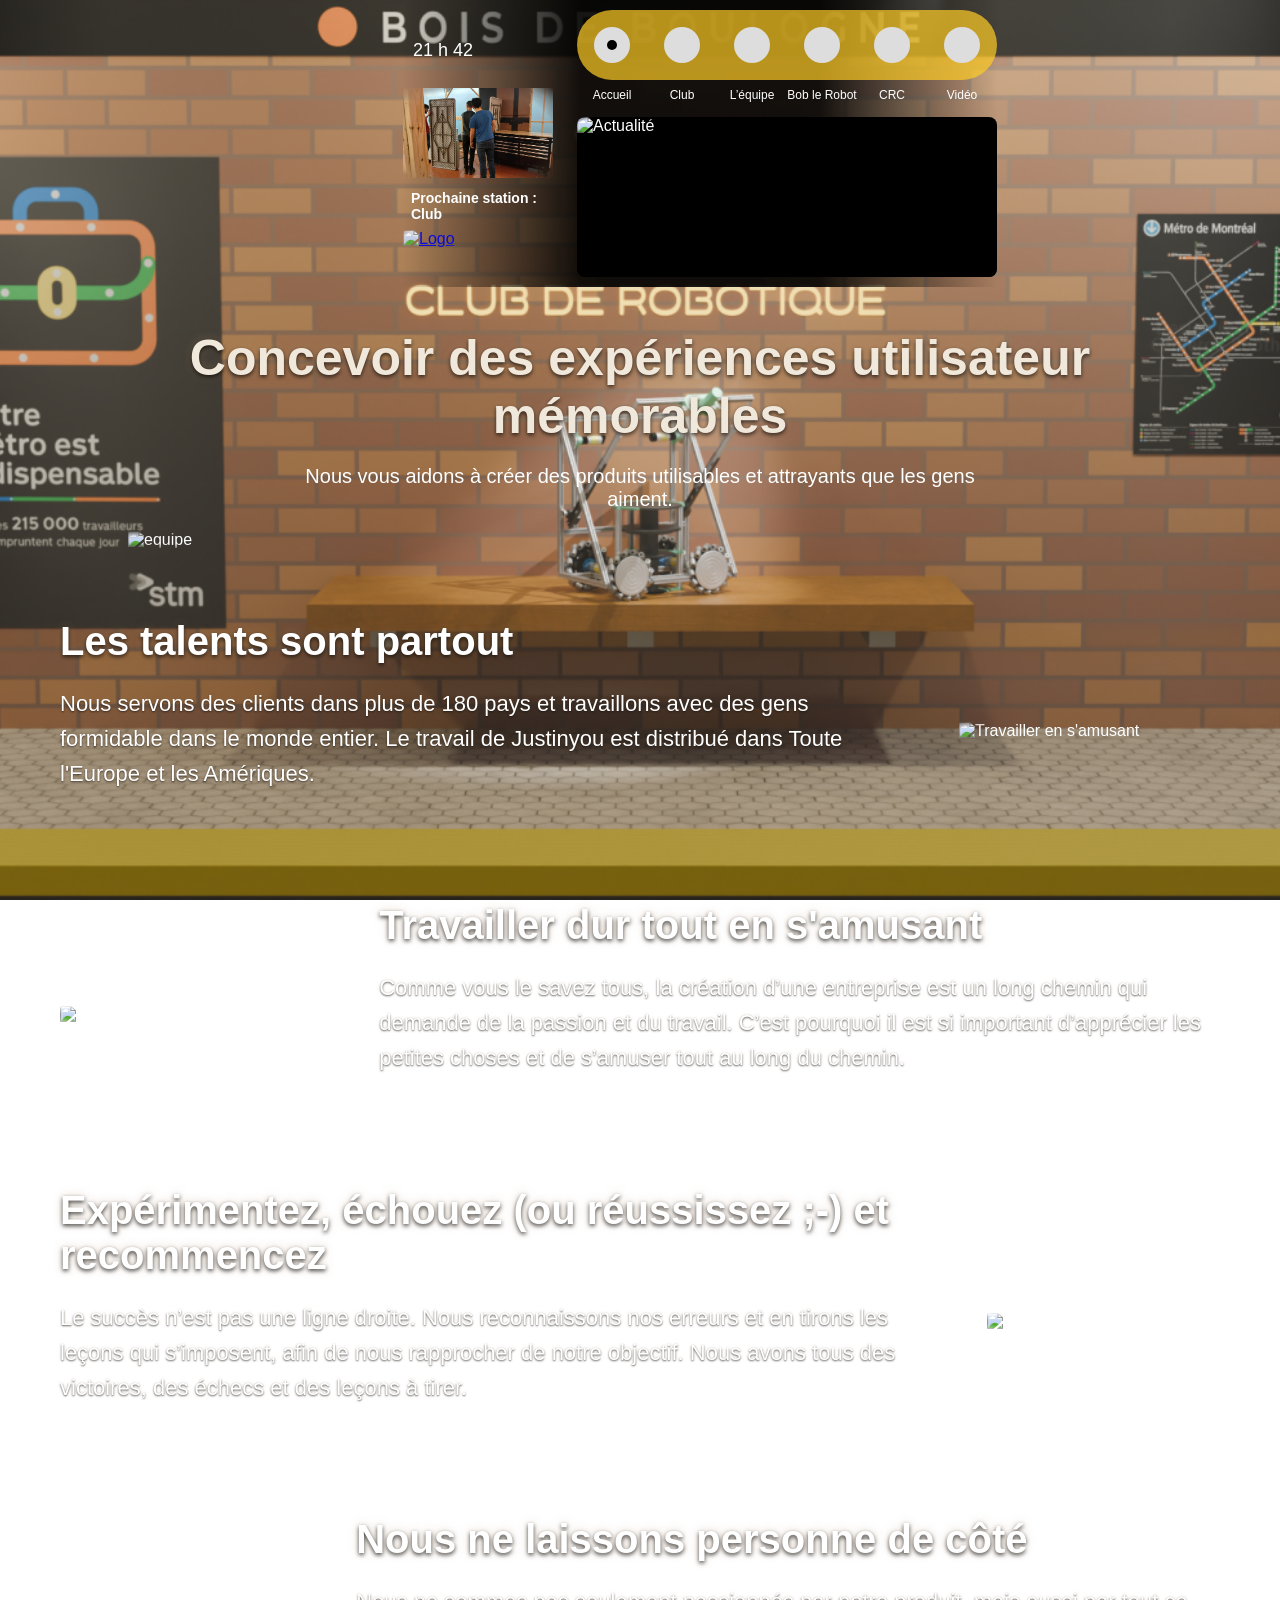
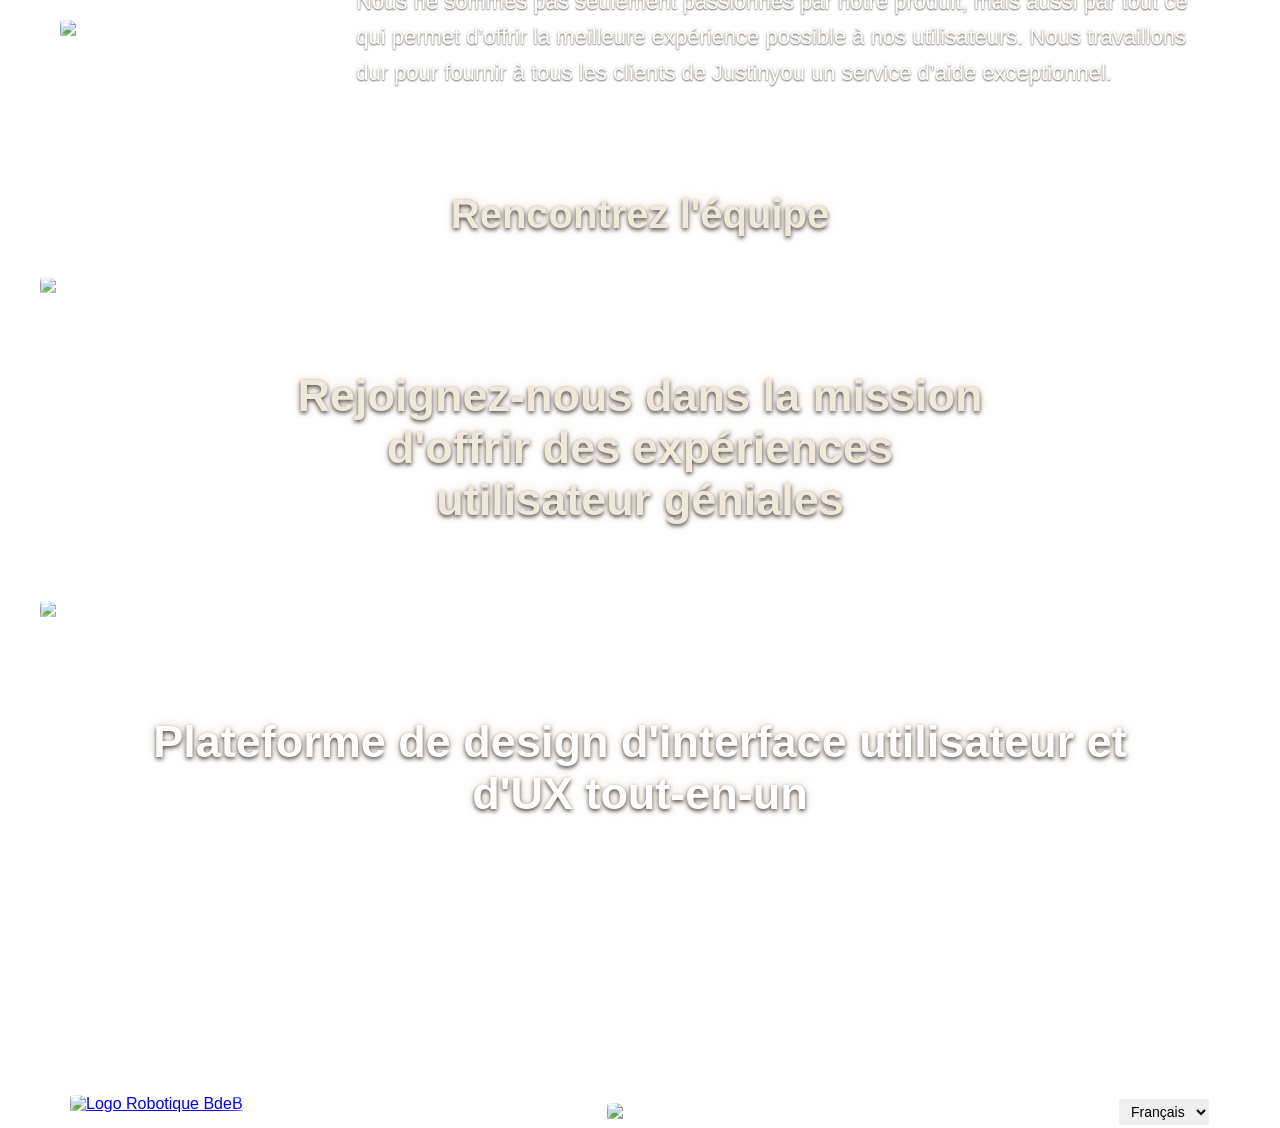
==== accueil.html @ c2335834 "j'ai arrange le menu au meilleje mets  de mes connaissances jai mis un effet ambre sur les écritures" ====
<!DOCTYPE html>
<html lang="fr">
<head>
    <meta charset="UTF-8">
    <title>Accueil</title>
    <link rel="stylesheet" href="style.css">
    <link rel="icon" type="image/png" href="images/cachedImage log1.webp">
</head>

<body>

<header class="sticky-header">
    <div class="top-row">

        <!-- PANNEAU GAUCHE -->
        <div class="side-panel">
            <div id="clock" class="clock">00 h 00</div>

            <div class="station-card">
                <img id="stationImage" src="" alt="Station">
                <div class="station-name" id="stationName"></div>

                <!-- LOGO EN BAS -->
                <div class="station-logo">
                    <a href="accueil.html">
                        <img src="images/cachedImage log1.webp" alt="Logo">
                    </a>
                </div>
            </div>
        </div>

        <!-- MENU -->
        <div class="menu-wrapper">

            <div class="cylinder">
                <a href="accueil.html" class="dot active"></a>
                <a href="club.html" class="dot"></a>
                <a href="equipe.html" class="dot"></a>
                <a href="robot.html" class="dot"></a>
                <a href="crc.html" class="dot"></a>
                <a href="video.html" class="dot"></a>
            </div>

            <div class="labels">
                <a href="accueil.html">Accueil</a>
                <a href="club.html">Club</a>
                <a href="equipe.html">L’équipe</a>
                <a href="robot.html">Bob le Robot</a>
                <a href="crc.html">CRC</a>
                <a href="video.html">Vidéo</a>
            </div>

            <!-- NEWS -->
            <div class="news-screen">
                <img id="newsImage" alt="Actualité">
                <div class="news-overlay">
                    <div class="news-title" id="newsTitle"></div>
                    <div class="news-date" id="newsDate"></div>
                </div>
            </div>

        </div>
    </div>
</header>

<main>
    <section>
            <div class="sections blanches valeurs-container"></div>
            <h2 style="font-size: 50px;"> Concevoir des expériences utilisateur <br>
                mémorables</h2>
            <p style="font-size: 20px; text-align: center;"> Nous vous aidons à créer des produits utilisables et
                attrayants que les gens <br>
                aiment.</p>
            <img src="Images/Scène collaborative 11.png" alt="equipe" class="image-propos">
        </section>


        <section class="valeurs-section">
            <!-- Bloc 1 -->
            <div class="valeur-bloc inverse">
                <img src="Images/Scène collaborative .png" alt="Travailler en s'amusant">
                <div class="valeur-texte">
                    <h3>Les talents sont partout</h3>
                    <p>Nous servons des clients dans plus de 180 pays et travaillons avec des
                        gens formidable dans le monde entier. Le travail de Justinyou est distribué dans Toute
                        l'Europe et les Amériques.

                    </p>
                </div>
            </div>

                <!-- Bloc 2 -->
                <div class="valeur-bloc">
                  <img src="Images/travail amusant a propos.png" alt="Travailler en s'amusant">
                  <div class="valeur-texte">
                    <h3>Travailler dur tout en s'amusant</h3>
                    <p>Comme vous le savez tous, la création d’une entreprise est un long chemin qui demande de la passion et du travail. C’est pourquoi il est si important d’apprécier les petites choses et de s’amuser tout au long du chemin.</p>
                  </div>
                </div>
              
                <!-- Bloc 3 -->
                <div class="valeur-bloc inverse">
                  <img src="Images/Experimenter.png" alt="Expérimentez">
                  <div class="valeur-texte">
                    <h3>Expérimentez, échouez (ou réussissez ;-) et recommencez</h3>
                    <p>Le succès n’est pas une ligne droite. Nous reconnaissons nos erreurs et en tirons les leçons qui s’imposent, afin de nous rapprocher de notre objectif. Nous avons tous des victoires, des échecs et des leçons à tirer.</p>
                  </div>
                </div>
              
                <!-- Bloc 4 -->
                <div class="valeur-bloc">
                  <img src="Images/Nous ne laissons  a propo.png" alt="Soutien technique">
                  <div class="valeur-texte">
                    <h3>Nous ne laissons personne de côté</h3>
                    <p>Nous ne sommes pas seulement passionnés par notre produit, mais aussi par tout ce qui permet d’offrir la meilleure expérience possible à nos utilisateurs. Nous travaillons dur pour fournir à tous les clients de Justinyou un service d’aide exceptionnel.</p>
                  </div>
                </div>
              </section>              





        <section>
            <div class="sections blanches">
                <h3 style="font-size: 40px; text-align:center;"> Rencontrez l'équipe</h3>
                <img src="Images/Rencontrez l'équipe.png" alt="active d'équipe"
                    style="width: 100%; max-width: 1200px; display:block; margin:auto;">
            </div>
            <h5 style="font-size: 45px; text-align: center;"> Rejoignez-nous dans la mission <br>
                d'offrir des expériences <br>
                utilisateur géniales</h5>

            <div class="logos-container">
                <img src="Images/partenaires.png" alt="partenaires">
            </div>
        </section>
        <section>
            <div class="sections bleu">
                <h3 style="color: white; font-size: 45px; text-align: center;"><br>Plateforme de design d'interface utilisateur et <br> 
                    d'UX tout-en-un</h3>
                <p style="color: white; font-size: 25px; text-align: center;">
                    Concevoir vos wireframes, prototypes & simulations.
                </p>
                <br>
                <div style="text-align: center;">
                    
                <p> sdr</p>
                    <br> <br> <br> <br> <br> <br>
                </div>

        </section>

</main>

<footer>
<!-- FOOTER -->
    <footer>

        <!-- Bas du footer -->
        <div class="footer-container">
            <!-- Gauche -->
            <div class="footer-left">
                <a href="Accueil.html"><img src="images/cachedImage log1.webp" alt="Logo Robotique BdeB" class="footer-logo"></a>
                <p class="footer-copy">© 2025 Robotique BdeB</p>
            </div>

            <!-- Centre du footer -->
            <div class="footer-social">
                <img src="Images/bas de page.png" alt="Icônes sociales">
            </div>


            <!-- Droite -->
            <div class="footer-right">
                <div class="footer-links">
                    <a href="#">Vie privée</a>
                    <span> | </span>
                    <a href="#">Conditions</a>
                </div>
                <div class="footer-lang">
                    <select>
                        <option selected>Français</option>
                        <option>English</option>
                    </select>
                </div>
                
            </div>
        </div>
</footer>

<script>
window.addEventListener("scroll", function () {
    const header = document.querySelector(".sticky-header");
    if (window.scrollY > 10) {
        header.classList.add("scrolled");
    } else {
        header.classList.remove("scrolled");
    }
});
</script>

<script src="script.js"></script>
</body>
</html>
---- style.css ----
* {
    box-sizing: border-box;
}

/* ===== BODY : IMAGE DE FOND GLOBALE ===== */
body {
    margin: 0;
    font-family: Arial, sans-serif;
    color: #fff;

    background-image: url("images/mur metro.webp");
    background-size: cover;
    background-position: center;
    background-repeat: no-repeat;
    background-attachment: fixed;
}
h2 {
  text-align: center;
  margin-bottom: 0;
  color: inherit;
}
.section {
  padding: 40px;
  font-size: inherit;
  text-align: center;
  margin-bottom: 1px;
  color: white;
}

.images-os {
  display: flex;
  justify-content: center;
  margin-top: -60px;
  margin-bottom: 40px;
}

.blanc {
  background-color: #ffffff;
  color: #000;
  border: 1px solid #ccc;
}
.titre-principal {
  display: block;
  width: 100%;
}

.titre-secondaire {
  font-size: 50px;
  text-align: center;
}

.texte-large {
  font-size: 43px;
  text-align: center;
}

h3,
h4,
h5 {
  word-wrap: break-word;
  overflow-wrap: break-word;
}

.texte-image {
  display: flex;
  align-items: flex-start;
  justify-content: space-between;
  gap: 40px;
  max-width: 1200px;
  margin: 0 auto 80px auto;
}

.texte-colonne {
  flex: 1;
  max-width: 600px;
  font-family: 'Segoe UI', 'Arial', sans-serif;
}

.texte-colonne h2 {
  font-size: 35px;
  text-align: left;
  margin-bottom: 20px;
  font-family: 'Montserrat', sans-serif;
  line-height: 1.3;
}

.texte-image img {
  flex: 1;
  max-width: 50%;
  height: auto;
  display: block;
}

.texte-image p {
  max-width: 60%;
  margin: 0;
}


/* =========================================================
   IMAGES / MEDIA
========================================================= */
img {
  max-width: 100%;
  height: auto;
}

.images-os img {
  width: 235px;
  height: 25px;
  transition: transform 0.3s;
}



.hero-image-container {
  display: flex;
  justify-content: center;
  margin-top: -300px;
  margin-bottom: 70px;
}

.hero-image {
  width: 90%;
  max-width: 1000px;
  height: auto;
  border-radius: 15px;
  box-shadow: 0 8px 24px rgba(0,0,0,0.2);
}

/* =========================================================
   VALEURS SECTION
========================================================= */
.valeurs-section {
  display: flex;
  flex-direction: column;
  gap: 60px;
  padding: 40px 20px;
  max-width: 1200px;
  margin: auto;
}

.valeur-bloc {
  display: flex;
  align-items: center;
  gap: 40px;
}

.valeur-bloc.inverse {
  flex-direction: row-reverse;
}

.valeur-bloc img {
  width: 50%;
  max-width: 500px;
  height: auto;
}

.valeur-texte {
  margin-top: -70px;
}

.valeur-texte h3 {
  font-size: 40px;
  margin-bottom: 20px;
  color: white;
}

.valeur-texte p {
  font-size: 22px;
  line-height: 1.6;
  color: white
}

.valeur-bloc {
  display: flex;
  align-items: center;
  gap: 90px;
  margin-top: 60px;
}

.image-travail {
  width: 500px;
  height: auto;
}

/* =========================================================
   SPONSORS / A PROPOS
========================================================= */
.section.blanches {
  padding-top: 100px;
}

.sections.blanches.valeurs-container {
  display: flex;
  flex-direction: column;
  align-items: center;
}

.sections.blanches.valeurs-contain img {
  width: 80%;
  height: auto;
  display: block;
  margin: 0 auto;
  margin-bottom: 50px;
}

.sections.blanches.valeurs-container img {
  width: 100%;
  height: auto;
  display: block;
  margin: 0 auto;
}

.image-propos {
  width: 80%;
  max-width: 1100px;
  display: block;
  margin: 0px auto;
}

/* =========================================================
   LOGOS
========================================================= */
.logos-container {
  display: flex;
  flex-wrap: wrap;
  justify-content: center;
  gap: 30px;
  max-width: 1200px;
  margin: auto;
}

.logos-container img {
  width: 100%;
  max-width: 100%;
  height: auto;
  display: block;
  margin: 0 auto;
}

/* =========================================================
   SECTION VIDEOS
========================================================= */
.video-section {
  max-width: 1000px;
  margin: 60px auto;
  text-align: center;
}

.video-title {
  font-family: 'Montserrat', sans-serif;
  font-size: 32px;
  margin-bottom: 70px;
  color: white;
  margin-top: -100px;
}

.video-container {
  position: relative;
  padding-bottom: 56.25%; /* ratio 16:9 */
  height: 0;
  overflow: hidden;
  border-radius: 3px;
  margin-top: -40px;
}

.video-container iframe {
  position: absolute;
  top: 0;
  left: 0;
  width: 100%;
  height: 100%;
  border: none;
}



/* ===== HEADER COMPACT ===== */
header.sticky-header {
    position: sticky;
    top: 0;
    z-index: 1000;
    background-color: #b99169;

    width: fit-content;

    /* centrage + débordement à droite */
    margin:0 auto;
    transform: translateX(60px);

    padding: 10px 0;

    /* transparence gauche / droite */
  background: linear-gradient(
    to right,
    rgba(0,0,0,0) 0%,
    rgba(0,0,0,0.9) 30%,
    rgba(0,0,0,0.9) 70%,
    rgba(0,0,0,0) 100%
  );
}

.top-row {
    display: flex;
    align-items: center;
    gap: 24px;
    width: fit-content;   /* 🔥 largeur minimale */
}


/* ===== PANNEAU GAUCHE ===== */
.side-panel {
    display: flex;
    flex-direction: column;
    align-items: center;
}

.clock {
    height: 48px;
    width: 130px;
    font-size: 18px;
}


/* ===== STATION ===== */
.station-card {
    width: 150px;
}

.station-card img {
    height: 70px;
}


.station-card img {
    width: 100%;
    height: 90px;
    object-fit: cover;
}

.station-name {
    padding: 8px;
    font-size: 14px;
    font-weight: bold;
}

/* ===== MENU ===== */
.menu-wrapper {
    display: flex;
    flex-direction: column;
    align-items: center;
    position: relative;
}

.menu-logo {
    position: absolute;
    top: -80px;
}

.menu-logo img {
    height: 30px;
}

/* ===== CYLINDRE ===== */
.cylinder {
    width: 420px;
    height: 70px;
    background: linear-gradient(#ffcc25b4, #ffcc25b4, #ffcc25b4);
    border-radius: 35px;
    display: flex;
    justify-content: space-around;
    align-items: center;
}

/* ===== DOT ===== */
.dot {
    width: 36px;
    height: 36px;
    background: #ddd;
    border-radius: 50%;
    position: relative;
    cursor: pointer;
}

.dot.active::after {
    content: "";
    width: 10px;
    height: 10px;
    background: #000;
    border-radius: 50%;
    position: absolute;
    top: 50%;
    left: 50%;
    transform: translate(-50%, -50%);
}

/* ===== LABELS ===== */
.labels {
    width: 420px;
    display: grid;
    grid-template-columns: repeat(6, 1fr);
    font-size: 12px;
    margin-top: 8px;
    text-align: center;
}
/* liens invisibles visuellement */
.cylinder a.dot {
    text-decoration: none;
}

.labels a {
    color: #fff;
    text-decoration: none;
}

.labels a:hover {
    text-decoration: underline;
}
/* ===== ANIMATION LOGO STATION ===== */
.station-logo img {
    width: 45px;
    height: auto;
    opacity: 0.9;
    transition: transform 0.3s ease, opacity 0.3s ease;
    cursor: pointer;
}

.station-logo img:hover {
    transform: scale(1.25);
    opacity: 1;
}


/* ===== NEWS ===== */
.news-screen {
    margin-top: 15px;
    width: 420px;
    height: 160px;
    background: #000;
    border-radius: 8px;
    overflow: hidden;
    position: relative;
}

.news-screen img {
    width: 100%;
    height: 100%;
    object-fit: cover;
}

.news-overlay {
    position: absolute;
    bottom: 0;
    width: 100%;
    padding: 10px;
    background: linear-gradient(transparent, rgba(0,0,0,0.85));
}

.news-title {
    font-size: 14px;
    font-weight: bold;
    text-align: center;
}

.news-date {
    font-size: 11px;
    opacity: 0.8;
    margin-top: 4px;
    text-align: center;
}

.footer-container {
  display: flex;
  justify-content: space-between;
  align-items: center;
  flex-wrap: wrap;
  padding: 0 70px;
}

.footer-left {
  display: flex;
  align-items: center;
  gap: 10px;
}

.footer-logo {
  height: 45px;
  margin-bottom: 15px;
}

.footer-copy {
  font-size: 14px;
  color: white;
  margin: 0;
}

/* Centre */
.footer-social {
  display: flex;
  gap: 20px;
  align-items: center;
  width: 150px;
}

/* Droite */
.footer-right {
  display: flex;
  flex-direction: row;
  align-items: center;
  justify-content: flex-end;
  gap: 16px;
  text-align: right;
}

.footer-links a {
  color: white;
  text-decoration: none;
  font-size: 14px;
}

.footer-links a:hover {
  text-decoration: underline;
}

.footer-lang select {
  padding: 4px 8px;
  font-size: 14px;
  border: 1px solid white;
  border-radius: 4px;
}
h1, h2, h3, h4, h5, h6 {
  color: #f1e8dc;
  text-shadow:
    0 2px 4px rgba(0,0,0,0.7),
    0 0 10px rgba(185,145,105,0.35);
}
.section.blanc h1,
.section.blanc h2,
.section.blanc h3 {
  text-shadow: none;
  color: #2b1e12;
}
.section p,
.valeur-texte p {
  text-shadow:
    0 1px 2px rgba(0,0,0,0.6),
    0 0 3px rgba(185,145,105,0.25);
}
/* ===== IMAGES : CONTOURS TRANSPARENTS (FONDU) ===== */
img {
  -webkit-mask-image: radial-gradient(
    ellipse at center,
    rgba(0,0,0,1) 70%,
    rgba(0,0,0,0.6) 85%,
    rgba(0,0,0,0) 100%
  );

  mask-image: radial-gradient(
    ellipse at center,
    rgba(0,0,0,1) 70%,
    rgba(0,0,0,0.6) 85%,
    rgba(0,0,0,0) 100%
  );
}


/* =========================================================
   FIN DU FICHIER CSS
========================================================= */
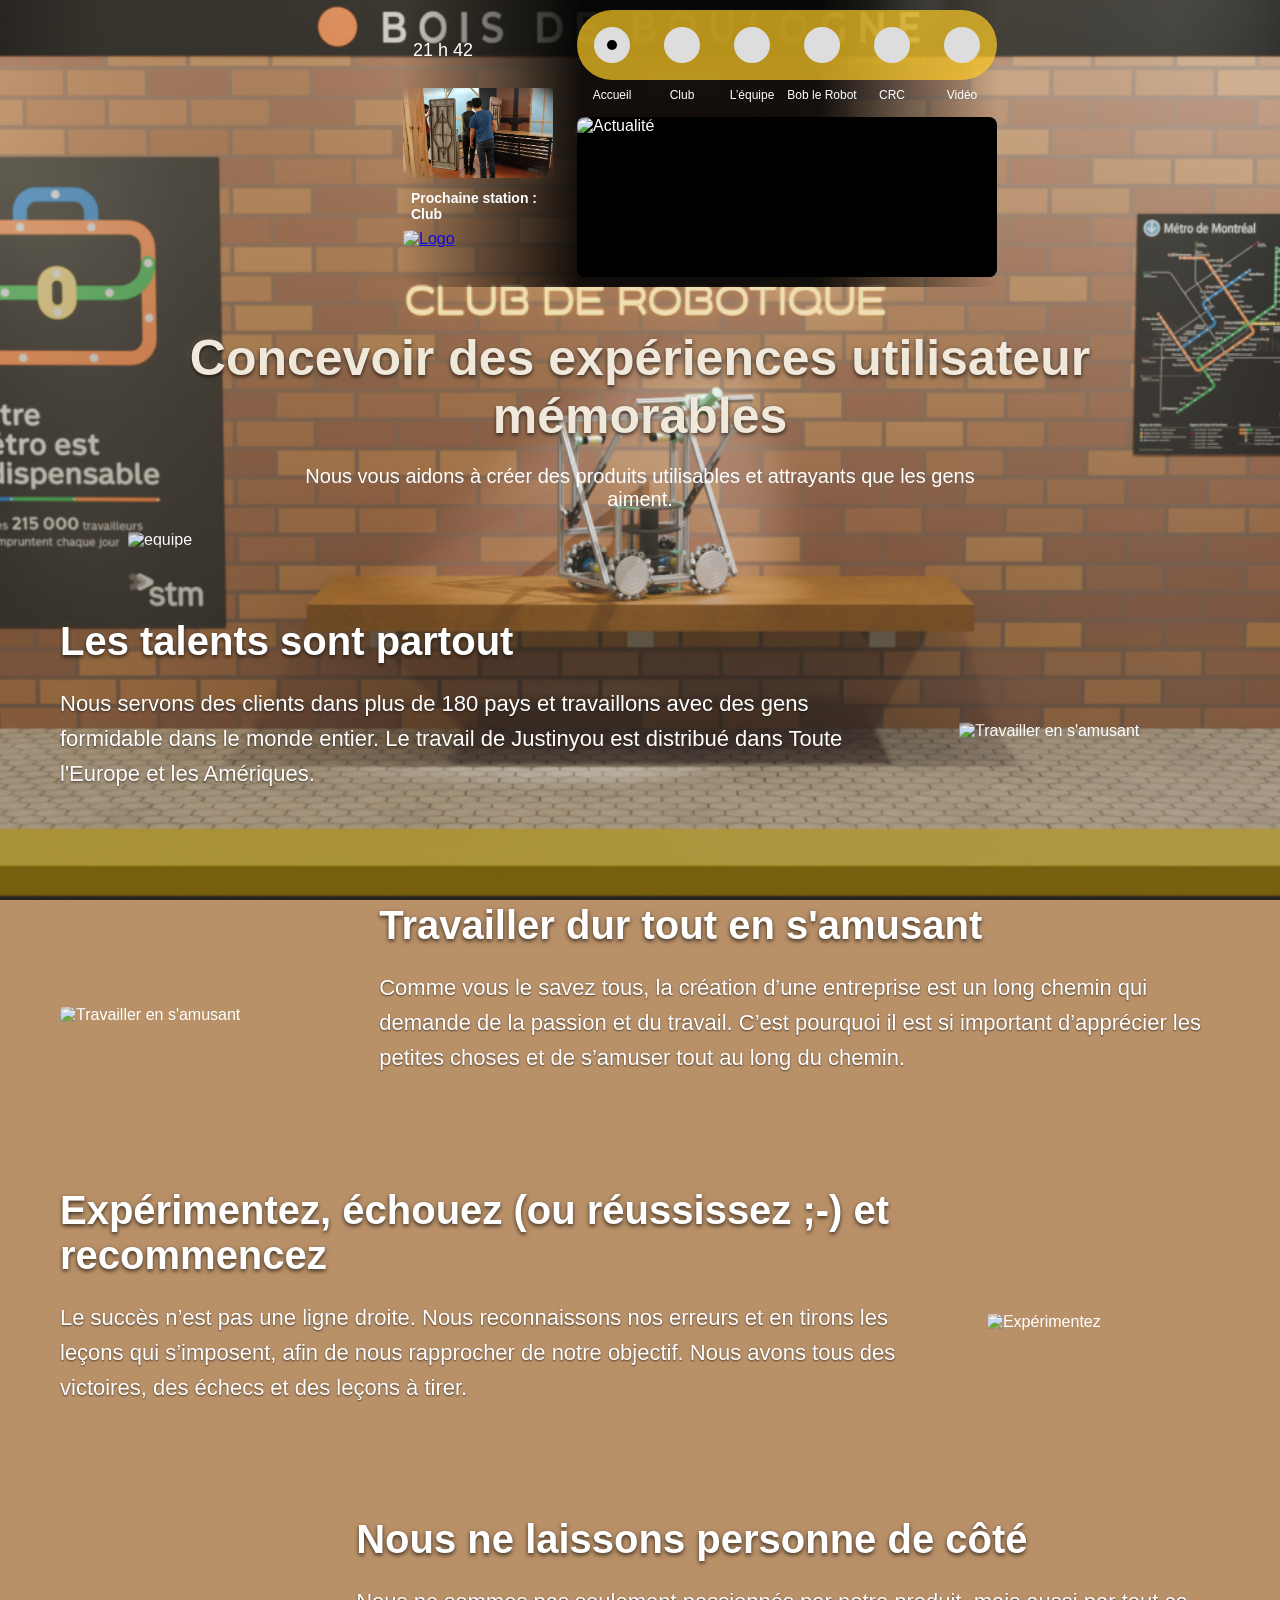
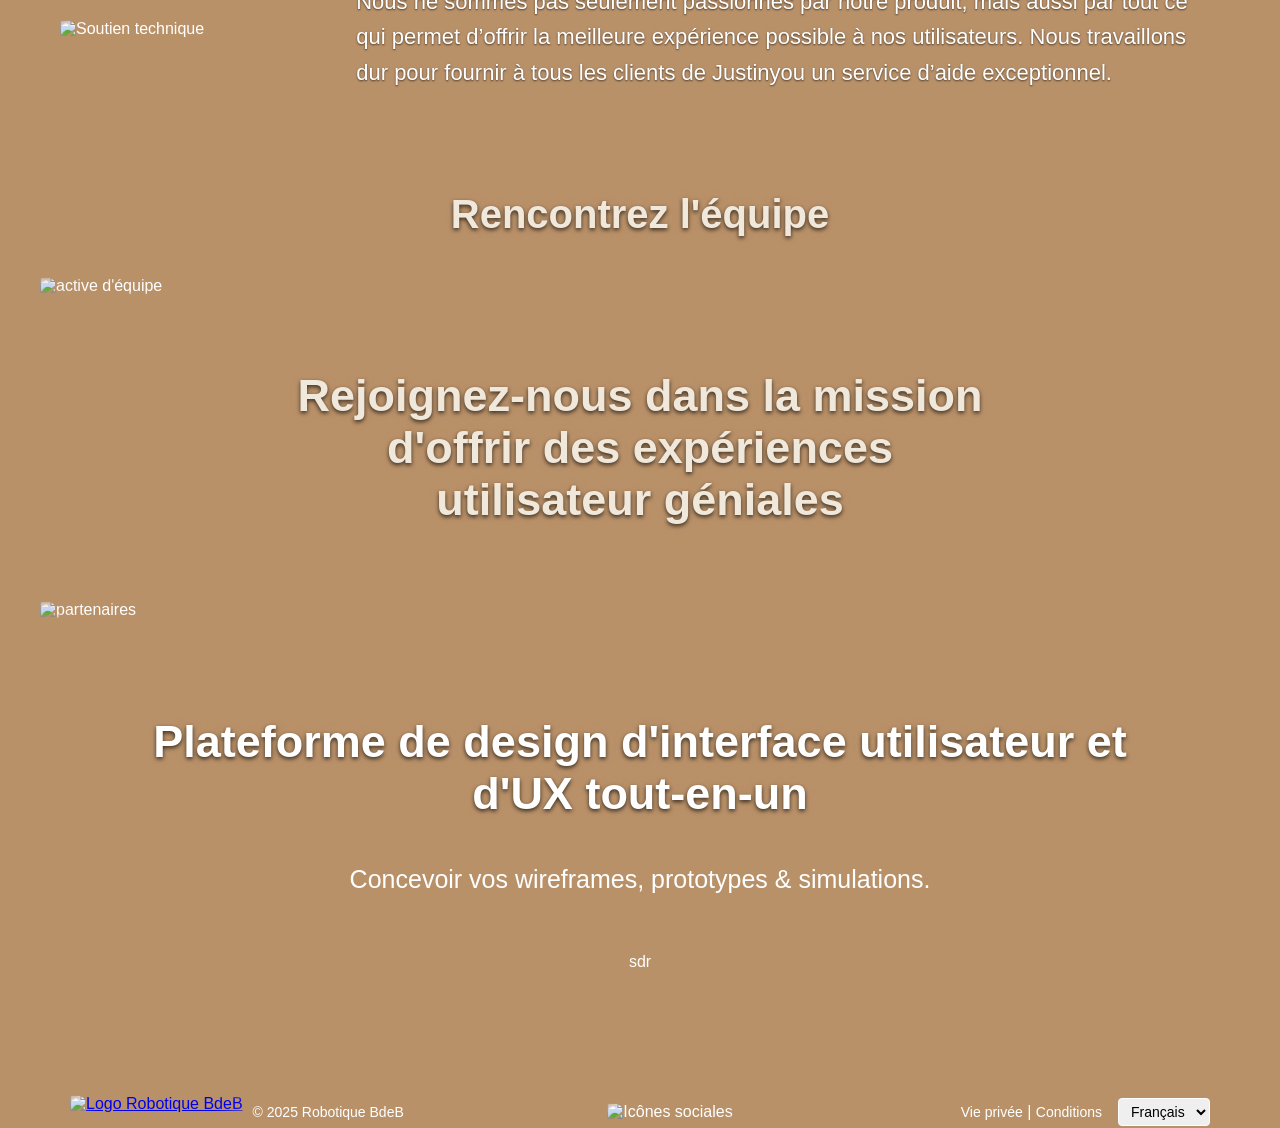
==== commit 04a7ea30: "rajout du son" ====
--- a/accueil.html
+++ b/accueil.html
@@ -49,6 +49,7 @@
                 <a href="crc.html">CRC</a>
                 <a href="video.html">Vidéo</a>
             </div>
+            
 
             <!-- NEWS -->
             <div class="news-screen">
@@ -199,6 +200,12 @@
     }
 });
 </script>
+<audio id="navSound" preload="auto">
+  <source src="son metro/son metro.mp4" type="audio/mpeg">
+</audio>
+
+<script src="script.js"></script>
+</body>
 
 <script src="script.js"></script>
 </body>
--- a/style.css
+++ b/style.css
@@ -12,7 +12,8 @@
     background-size: cover;
     background-position: center;
     background-repeat: no-repeat;
-    background-attachment: fixed;
+
+background-color: #b99169;    background-attachment: fixed;
 }
 h2 {
   text-align: center;
@@ -563,6 +564,10 @@
     rgba(0,0,0,0) 100%
   );
 }
+#navSound {
+  display: none;
+}
+
 
 
 /* =========================================================
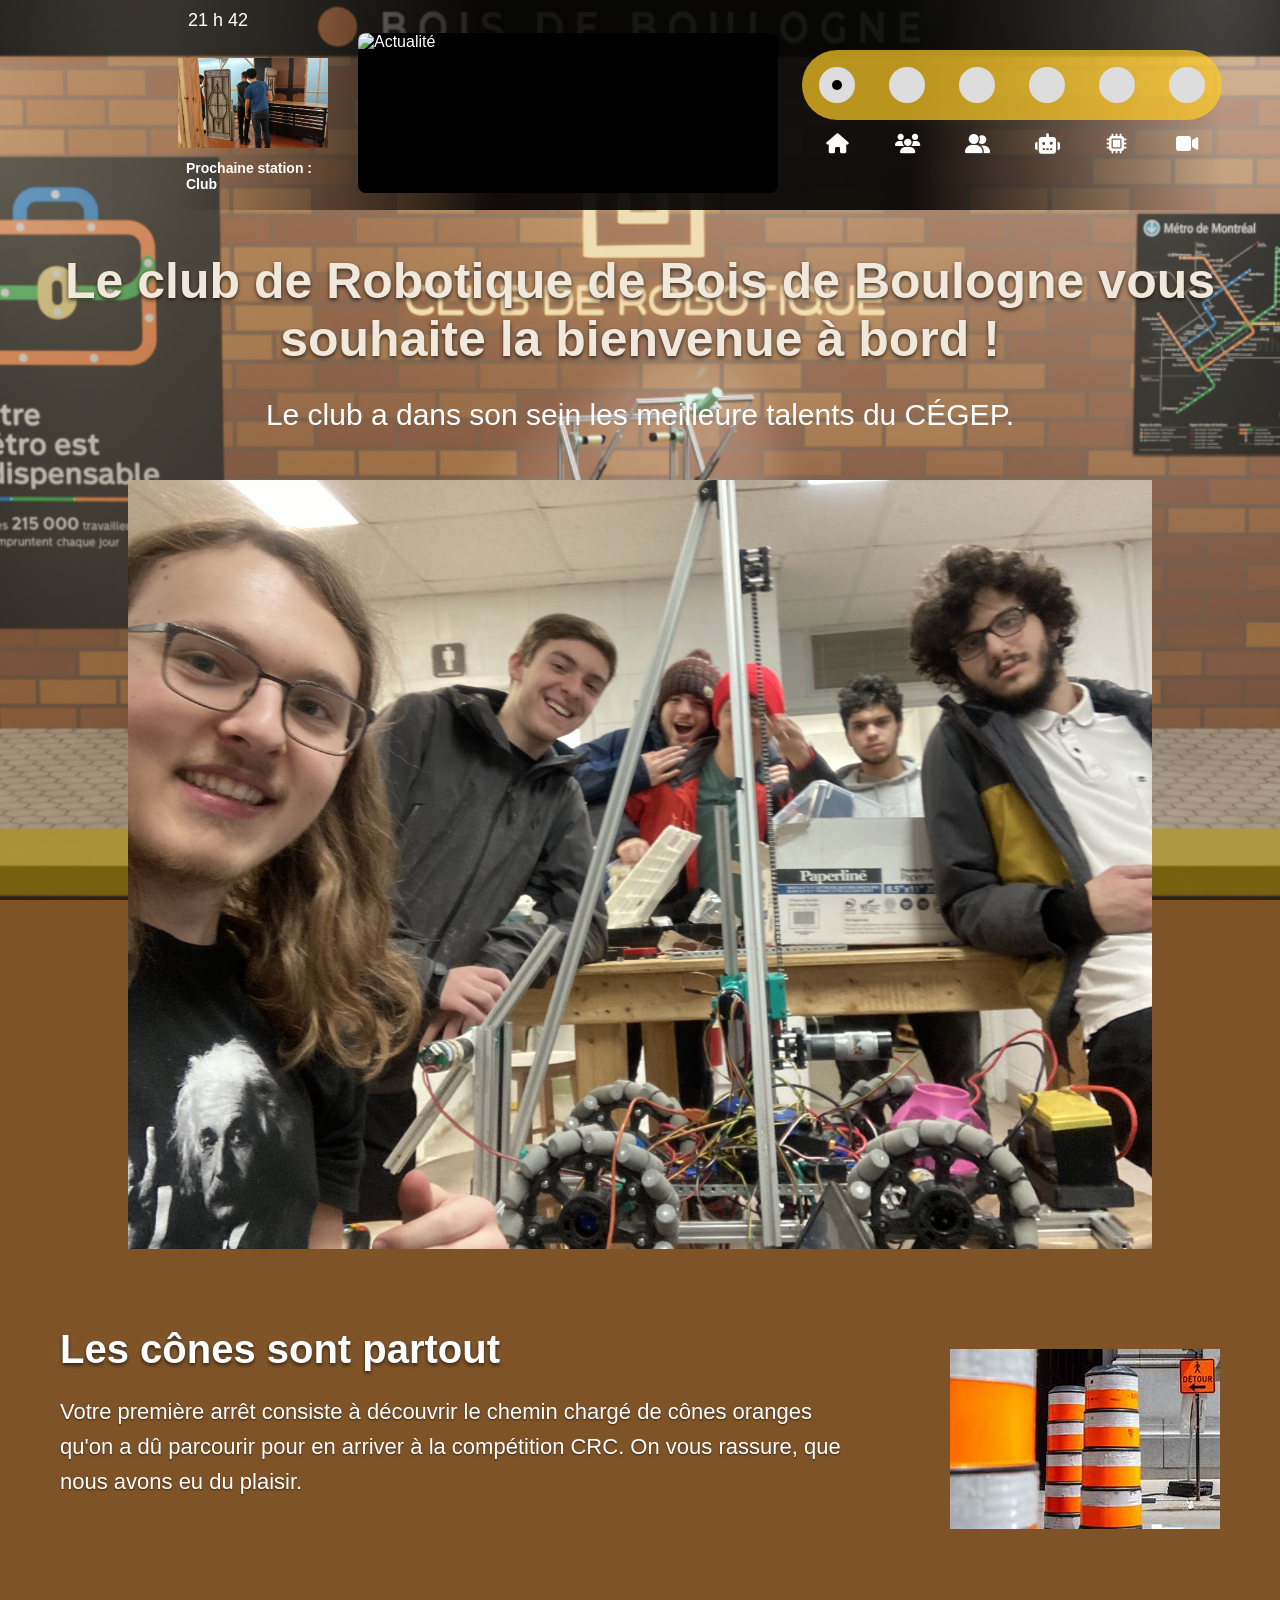
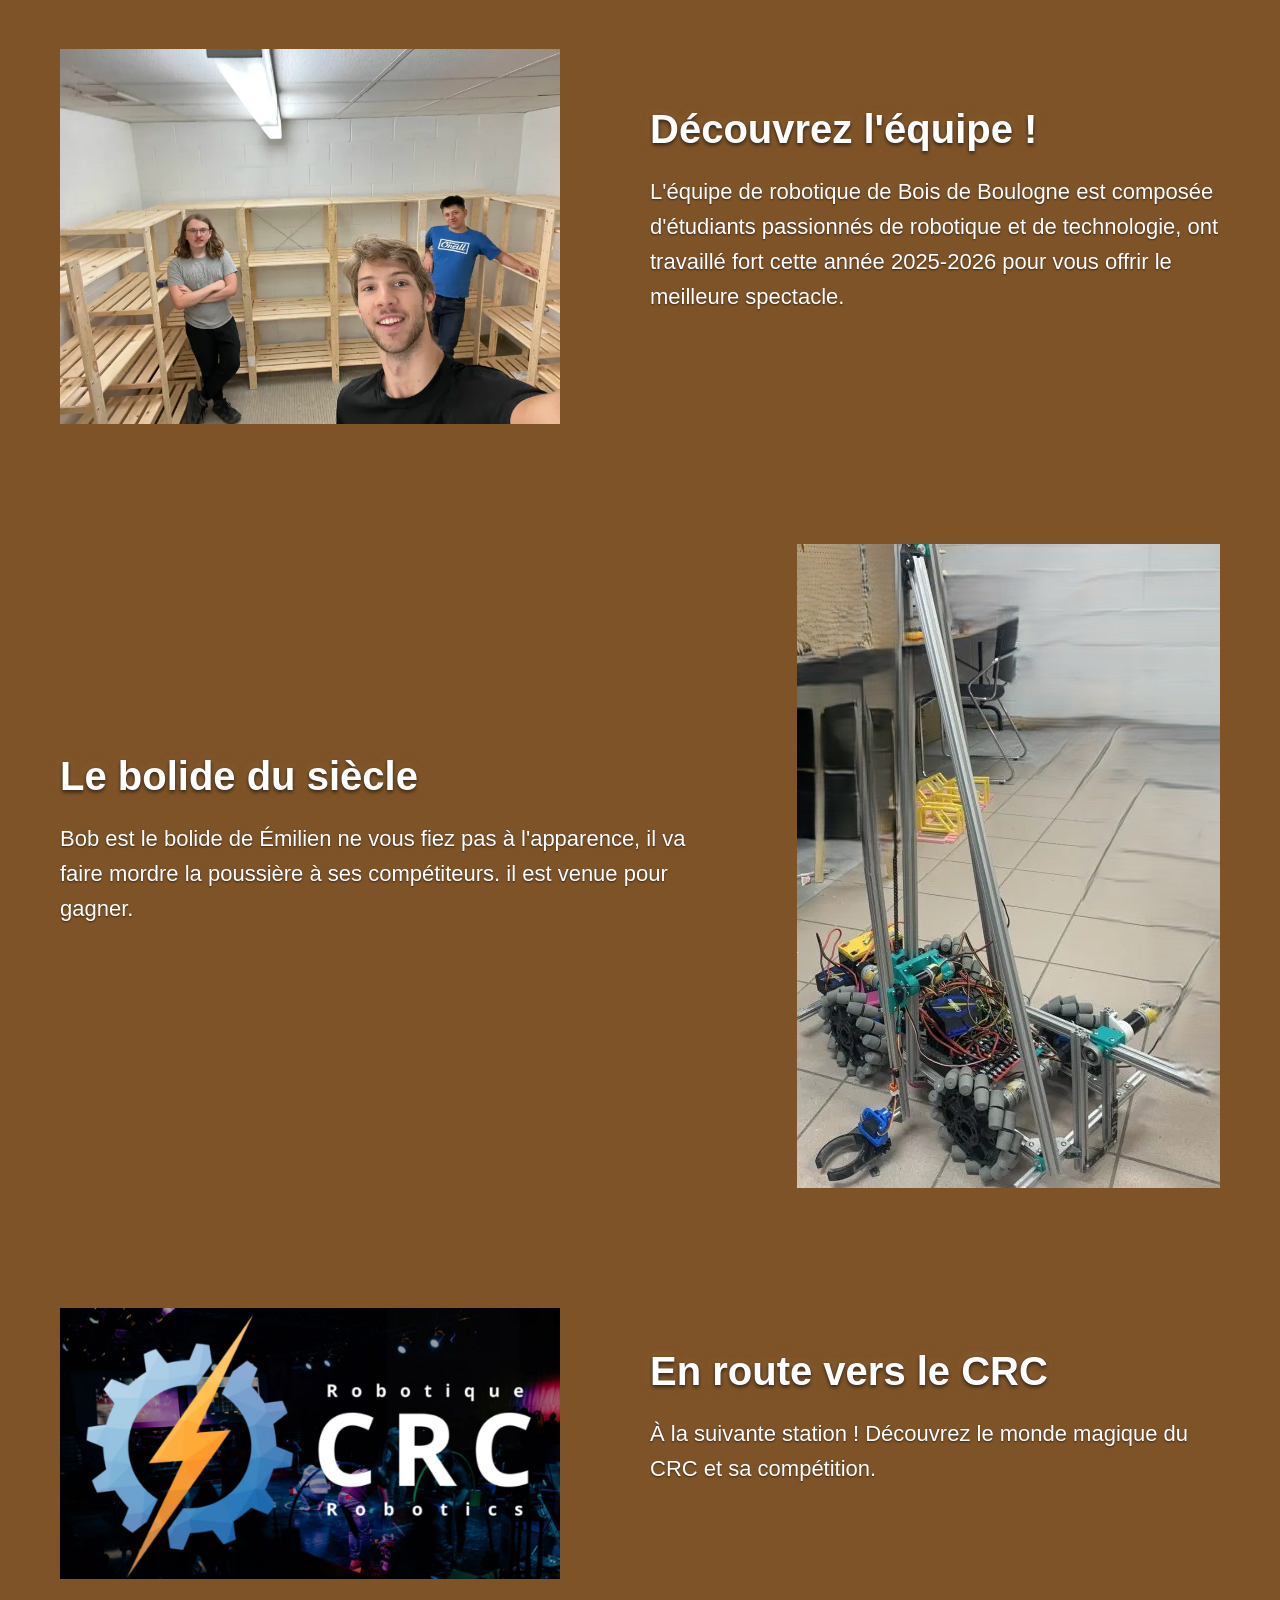
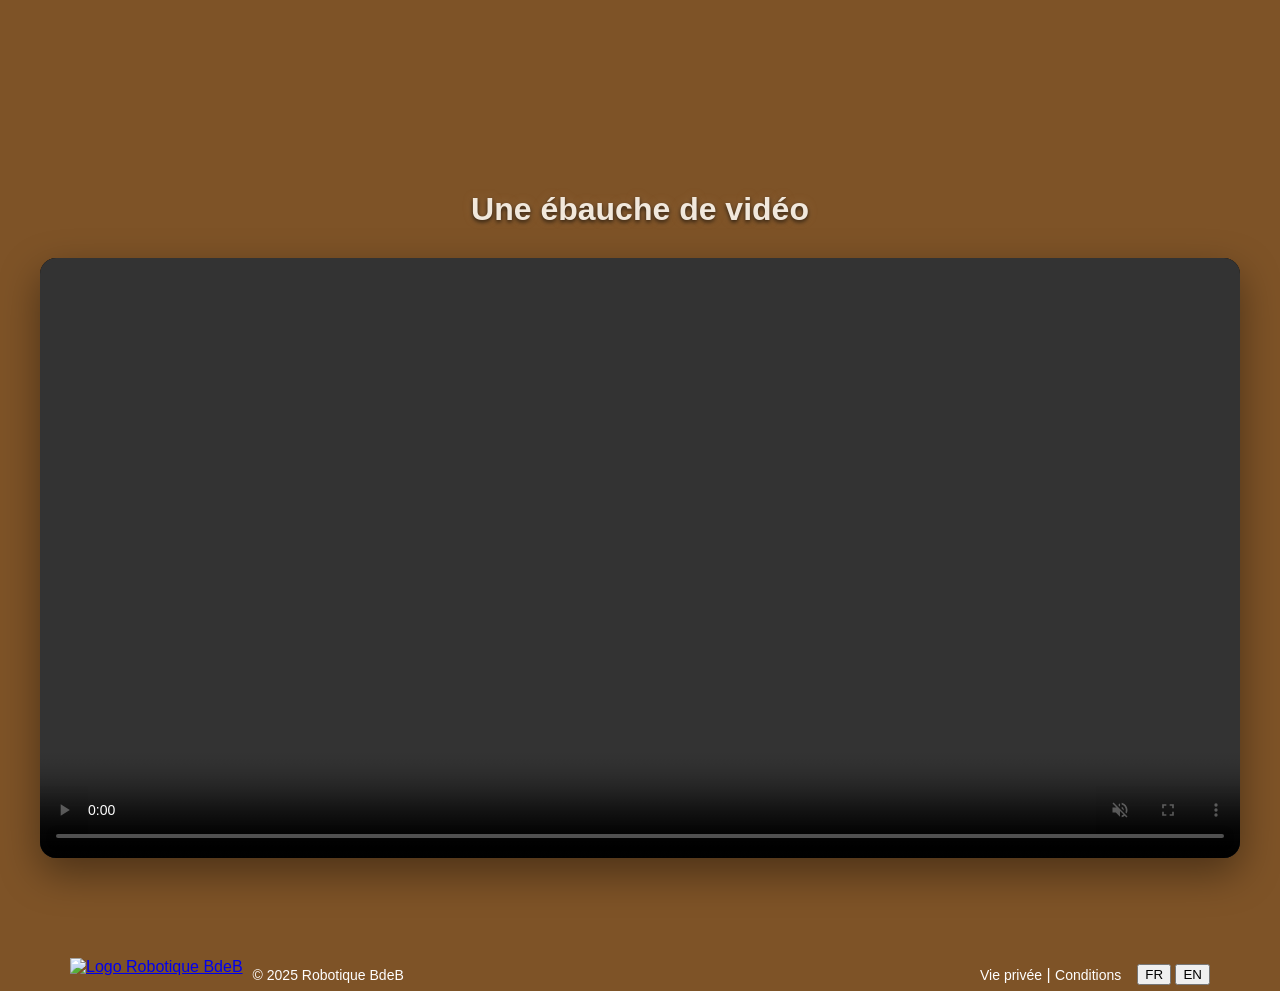
==== commit fa6142fe: "nouvelle version avec son page accueil terminé + vidéo ebauche" ====
--- a/accueil.html
+++ b/accueil.html
@@ -5,86 +5,104 @@
     <title>Accueil</title>
     <link rel="stylesheet" href="style.css">
     <link rel="icon" type="image/png" href="images/cachedImage log1.webp">
+    <link rel="stylesheet" href="https://cdnjs.cloudflare.com/ajax/libs/font-awesome/6.5.1/css/all.min.css"
+>
+
 </head>
 
 <body>
 
 <header class="sticky-header">
-    <div class="top-row">
-
-        <!-- PANNEAU GAUCHE -->
-        <div class="side-panel">
-            <div id="clock" class="clock">00 h 00</div>
-
-            <div class="station-card">
-                <img id="stationImage" src="" alt="Station">
-                <div class="station-name" id="stationName"></div>
-
-                <!-- LOGO EN BAS -->
-                <div class="station-logo">
-                    <a href="accueil.html">
-                        <img src="images/cachedImage log1.webp" alt="Logo">
-                    </a>
-                </div>
-            </div>
+  <div class="top-row">
+
+    <!-- ZONE À CACHER AU SCROLL -->
+    <div class="header-hide-zone">
+
+      <!-- PANNEAU GAUCHE -->
+      <div class="side-panel">
+        <div id="clock" class="clock">00 h 00</div>
+
+        <div class="station-card">
+          <img id="stationImage" src="" alt="Station">
+          <div class="station-name" id="stationName" data-translate></div>
+
+            
         </div>
-
-        <!-- MENU -->
-        <div class="menu-wrapper">
-
-            <div class="cylinder">
-                <a href="accueil.html" class="dot active"></a>
-                <a href="club.html" class="dot"></a>
-                <a href="equipe.html" class="dot"></a>
-                <a href="robot.html" class="dot"></a>
-                <a href="crc.html" class="dot"></a>
-                <a href="video.html" class="dot"></a>
-            </div>
-
-            <div class="labels">
-                <a href="accueil.html">Accueil</a>
-                <a href="club.html">Club</a>
-                <a href="equipe.html">L’équipe</a>
-                <a href="robot.html">Bob le Robot</a>
-                <a href="crc.html">CRC</a>
-                <a href="video.html">Vidéo</a>
-            </div>
-            
-
-            <!-- NEWS -->
-            <div class="news-screen">
-                <img id="newsImage" alt="Actualité">
-                <div class="news-overlay">
-                    <div class="news-title" id="newsTitle"></div>
-                    <div class="news-date" id="newsDate"></div>
-                </div>
-            </div>
-
+      </div>
+
+      <!-- ACTUALITÉS -->
+      <div class="news-screen">
+        <img id="newsImage" alt="Actualité">
+        <div class="news-overlay">
+          <div class="news-title" id="newsTitle"></div>
+          <div class="news-date" id="newsDate"></div>
         </div>
+      </div>
+
     </div>
+
+    <!-- MENU TOUJOURS VISIBLE -->
+    <div class="menu-wrapper">
+      <div class="cylinder">
+        <a href="accueil.html" data-translate class="dot active"></a>
+        <a href="club.html" data-translate class="dot"></a>
+        <a href="equipe.html" data-translate class="dot"></a>
+        <a href="robot.html" data-translate class="dot"></a>
+        <a href="crc.html" data-translate class="dot"></a>
+        <a href="video.html" data-translate class="dot"></a>
+      </div>
+
+      <div class="labels icons">
+  <a href="accueil.html" title="Accueil">
+    <i class="fa-solid fa-house"></i>
+  </a>
+
+  <a href="club.html" title="Club">
+    <i class="fa-solid fa-users"></i>
+  </a>
+
+  <a href="equipe.html" title="Équipe">
+    <i class="fa-solid fa-user-group"></i>
+  </a>
+
+  <a href="robot.html" title="Bob le Robot">
+    <i class="fa-solid fa-robot"></i>
+  </a>
+
+  <a href="crc.html" title="compétition CRC">
+    <i class="fa-solid fa-microchip"></i>
+  </a>
+
+  <a href="video.html" title="Vidéo">
+    <i class="fa-solid fa-video"></i>
+  </a>
+</div>
+
+    </div>
+
+  </div>
 </header>
+
 
 <main>
     <section>
             <div class="sections blanches valeurs-container"></div>
-            <h2 style="font-size: 50px;"> Concevoir des expériences utilisateur <br>
-                mémorables</h2>
-            <p style="font-size: 20px; text-align: center;"> Nous vous aidons à créer des produits utilisables et
-                attrayants que les gens <br>
-                aiment.</p>
-            <img src="Images/Scène collaborative 11.png" alt="equipe" class="image-propos">
+            <h2  data-translate style="font-size: 50px;"> Le club de Robotique de Bois de Boulogne vous souhaite la bienvenue à bord !<br>
+</h2>
+            <p  data-translate style="font-size: 30px; text-align: center;"> Le club a dans son sein les meilleure talents du CÉGEP. </p>
+             <br>
+    
+            <img src="images/image accuiel.jpg" alt="equipe" class="image-propos">
         </section>
 
 
         <section class="valeurs-section">
             <!-- Bloc 1 -->
             <div class="valeur-bloc inverse">
-                <img src="Images/Scène collaborative .png" alt="Travailler en s'amusant">
+                <img src="images/conne.jpg" alt="connes">
                 <div class="valeur-texte">
-                    <h3>Les talents sont partout</h3>
-                    <p>Nous servons des clients dans plus de 180 pays et travaillons avec des
-                        gens formidable dans le monde entier. Le travail de Justinyou est distribué dans Toute
-                        l'Europe et les Amériques.
+                    <h3>Les cônes sont partout</h3>
+                    <p> Votre première arrêt consiste à découvrir le chemin chargé de cônes oranges qu'on a dû parcourir pour en arriver à la compétition CRC. On vous rassure, que nous avons eu du plaisir.
 
                     </p>
                 </div>
@@ -92,65 +110,55 @@
 
                 <!-- Bloc 2 -->
                 <div class="valeur-bloc">
-                  <img src="Images/travail amusant a propos.png" alt="Travailler en s'amusant">
+                  <img src="images/equipe.webp" alt="equipe">
                   <div class="valeur-texte">
-                    <h3>Travailler dur tout en s'amusant</h3>
-                    <p>Comme vous le savez tous, la création d’une entreprise est un long chemin qui demande de la passion et du travail. C’est pourquoi il est si important d’apprécier les petites choses et de s’amuser tout au long du chemin.</p>
+                    <h3>Découvrez l'équipe !</h3>
+                    <p> L'équipe de robotique de Bois de Boulogne est composée d'étudiants passionnés de robotique et de technologie, ont travaillé fort cette année 2025-2026 pour vous offrir le meilleure spectacle.</p>
                   </div>
                 </div>
               
                 <!-- Bloc 3 -->
                 <div class="valeur-bloc inverse">
-                  <img src="Images/Experimenter.png" alt="Expérimentez">
+                  <img src="images/robot1.jpg" alt="robot">
                   <div class="valeur-texte">
-                    <h3>Expérimentez, échouez (ou réussissez ;-) et recommencez</h3>
-                    <p>Le succès n’est pas une ligne droite. Nous reconnaissons nos erreurs et en tirons les leçons qui s’imposent, afin de nous rapprocher de notre objectif. Nous avons tous des victoires, des échecs et des leçons à tirer.</p>
+                    <h3>Le bolide du siècle</h3>
+                    <p> Bob est le bolide de Émilien ne vous fiez pas à l'apparence, il va faire mordre la poussière à ses compétiteurs. il est venue pour gagner.</p>
                   </div>
                 </div>
               
                 <!-- Bloc 4 -->
                 <div class="valeur-bloc">
-                  <img src="Images/Nous ne laissons  a propo.png" alt="Soutien technique">
+                  <img src="images/CRC-Robotics.jpg" alt="CRC">
                   <div class="valeur-texte">
-                    <h3>Nous ne laissons personne de côté</h3>
-                    <p>Nous ne sommes pas seulement passionnés par notre produit, mais aussi par tout ce qui permet d’offrir la meilleure expérience possible à nos utilisateurs. Nous travaillons dur pour fournir à tous les clients de Justinyou un service d’aide exceptionnel.</p>
+                    <h3> En route vers le CRC</h3>
+                    <p> À la suivante station ! Découvrez le monde magique du CRC et sa compétition.</p>
                   </div>
                 </div>
-              </section>              
-
-
-
-
-
-        <section>
-            <div class="sections blanches">
-                <h3 style="font-size: 40px; text-align:center;"> Rencontrez l'équipe</h3>
-                <img src="Images/Rencontrez l'équipe.png" alt="active d'équipe"
-                    style="width: 100%; max-width: 1200px; display:block; margin:auto;">
-            </div>
-            <h5 style="font-size: 45px; text-align: center;"> Rejoignez-nous dans la mission <br>
-                d'offrir des expériences <br>
-                utilisateur géniales</h5>
-
-            <div class="logos-container">
-                <img src="Images/partenaires.png" alt="partenaires">
-            </div>
-        </section>
-        <section>
-            <div class="sections bleu">
-                <h3 style="color: white; font-size: 45px; text-align: center;"><br>Plateforme de design d'interface utilisateur et <br> 
-                    d'UX tout-en-un</h3>
-                <p style="color: white; font-size: 25px; text-align: center;">
-                    Concevoir vos wireframes, prototypes & simulations.
-                </p>
-                <br>
-                <div style="text-align: center;">
-                    
-                <p> sdr</p>
-                    <br> <br> <br> <br> <br> <br>
-                </div>
-
-        </section>
+              </section>    <br> <br> <br> <br>          
+
+
+
+
+
+        <section class="video-section">
+  <h3 class="video-title">Une ébauche de vidéo</h3>
+
+  <div class="video-container">
+    <video
+      id="localVideo"
+      controls
+      autoplay
+      muted
+      loop
+      playsinline
+    >
+      <source src="son-metro/board robotique.mp4" type="video/mp4">
+      Ton navigateur ne supporte pas la vidéo.
+    </video>
+  </div>
+</section>
+
+            
 
 </main>
 
@@ -166,10 +174,7 @@
                 <p class="footer-copy">© 2025 Robotique BdeB</p>
             </div>
 
-            <!-- Centre du footer -->
-            <div class="footer-social">
-                <img src="Images/bas de page.png" alt="Icônes sociales">
-            </div>
+            
 
 
             <!-- Droite -->
@@ -179,12 +184,13 @@
                     <span> | </span>
                     <a href="#">Conditions</a>
                 </div>
-                <div class="footer-lang">
-                    <select>
-                        <option selected>Français</option>
-                        <option>English</option>
-                    </select>
-                </div>
+                <div id="language-switcher" class="lang-switch">
+  <button data-lang="fr">FR</button>
+  <button data-lang="en">EN</button>
+</div>
+
+            
+
                 
             </div>
         </div>
@@ -206,7 +212,4 @@
 
 <script src="script.js"></script>
 </body>
-
-<script src="script.js"></script>
-</body>
 </html>
--- a/style.css
+++ b/style.css
@@ -13,7 +13,7 @@
     background-position: center;
     background-repeat: no-repeat;
 
-background-color: #b99169;    background-attachment: fixed;
+    background-color: #7e5327;    background-attachment: fixed;
 }
 h2 {
   text-align: center;
@@ -244,37 +244,27 @@
    SECTION VIDEOS
 ========================================================= */
 .video-section {
-  max-width: 1000px;
-  margin: 60px auto;
+  max-width: 1200px;
+  margin: 100px auto;
   text-align: center;
 }
 
 .video-title {
-  font-family: 'Montserrat', sans-serif;
   font-size: 32px;
-  margin-bottom: 70px;
-  color: white;
-  margin-top: -100px;
+  margin-bottom: 30px;
 }
 
 .video-container {
-  position: relative;
-  padding-bottom: 56.25%; /* ratio 16:9 */
-  height: 0;
+  border-radius: 16px;
   overflow: hidden;
-  border-radius: 3px;
-  margin-top: -40px;
-}
-
-.video-container iframe {
-  position: absolute;
-  top: 0;
-  left: 0;
+  box-shadow: 0 15px 40px rgba(0,0,0,0.4);
+}
+
+.video-container video {
   width: 100%;
-  height: 100%;
-  border: none;
-}
-
+  display: block;
+  background: black;
+}
 
 
 /* ===== HEADER COMPACT ===== */
@@ -548,25 +538,64 @@
     0 1px 2px rgba(0,0,0,0.6),
     0 0 3px rgba(185,145,105,0.25);
 }
-/* ===== IMAGES : CONTOURS TRANSPARENTS (FONDU) ===== */
-img {
-  -webkit-mask-image: radial-gradient(
-    ellipse at center,
-    rgba(0,0,0,1) 70%,
-    rgba(0,0,0,0.6) 85%,
-    rgba(0,0,0,0) 100%
+
+/* transition fluide */
+.header-hide-zone {
+  display: flex;
+  align-items: center;
+  gap: 30px;
+  transition: 
+    opacity 0.35s ease,
+    transform 0.35s ease,
+    max-height 0.35s ease;
+}
+
+/* fond noir du header */
+.sticky-header {
+  background: linear-gradient(
+    to right,
+    transparent 0%,
+    rgba(0,0,0,0.9) 30%,
+    rgba(0,0,0,0.9) 70%,
+    transparent 100%
   );
-
-  mask-image: radial-gradient(
-    ellipse at center,
-    rgba(0,0,0,1) 70%,
-    rgba(0,0,0,0.6) 85%,
-    rgba(0,0,0,0) 100%
-  );
-}
-#navSound {
-  display: none;
-}
+  transition: background 0.35s ease;
+}
+
+/* AU SCROLL → ON CACHE */
+.sticky-header.scrolled .header-hide-zone {
+  opacity: 0;
+  transform: translateY(-20px);
+  pointer-events: none;
+  max-height: 0;
+  overflow: hidden;
+}
+
+/* AU SCROLL → ON SUPPRIME LE FOND NOIR */
+.sticky-header.scrolled {
+  background: transparent;
+}
+.labels.icons a {
+  font-size: 20px;
+  color: #fff;
+  text-decoration: none;
+  display: flex;
+  justify-content: center;
+  align-items: center;
+  height: 32px;
+  transition: transform 0.2s ease, color 0.2s ease;
+}
+
+.labels.icons a:hover {
+  transform: scale(1.2);
+  color: #ffcc25;
+}
+
+/* icône active (optionnel) */
+.labels.icons a.active i {
+  color: #000;
+}
+
 
 
 
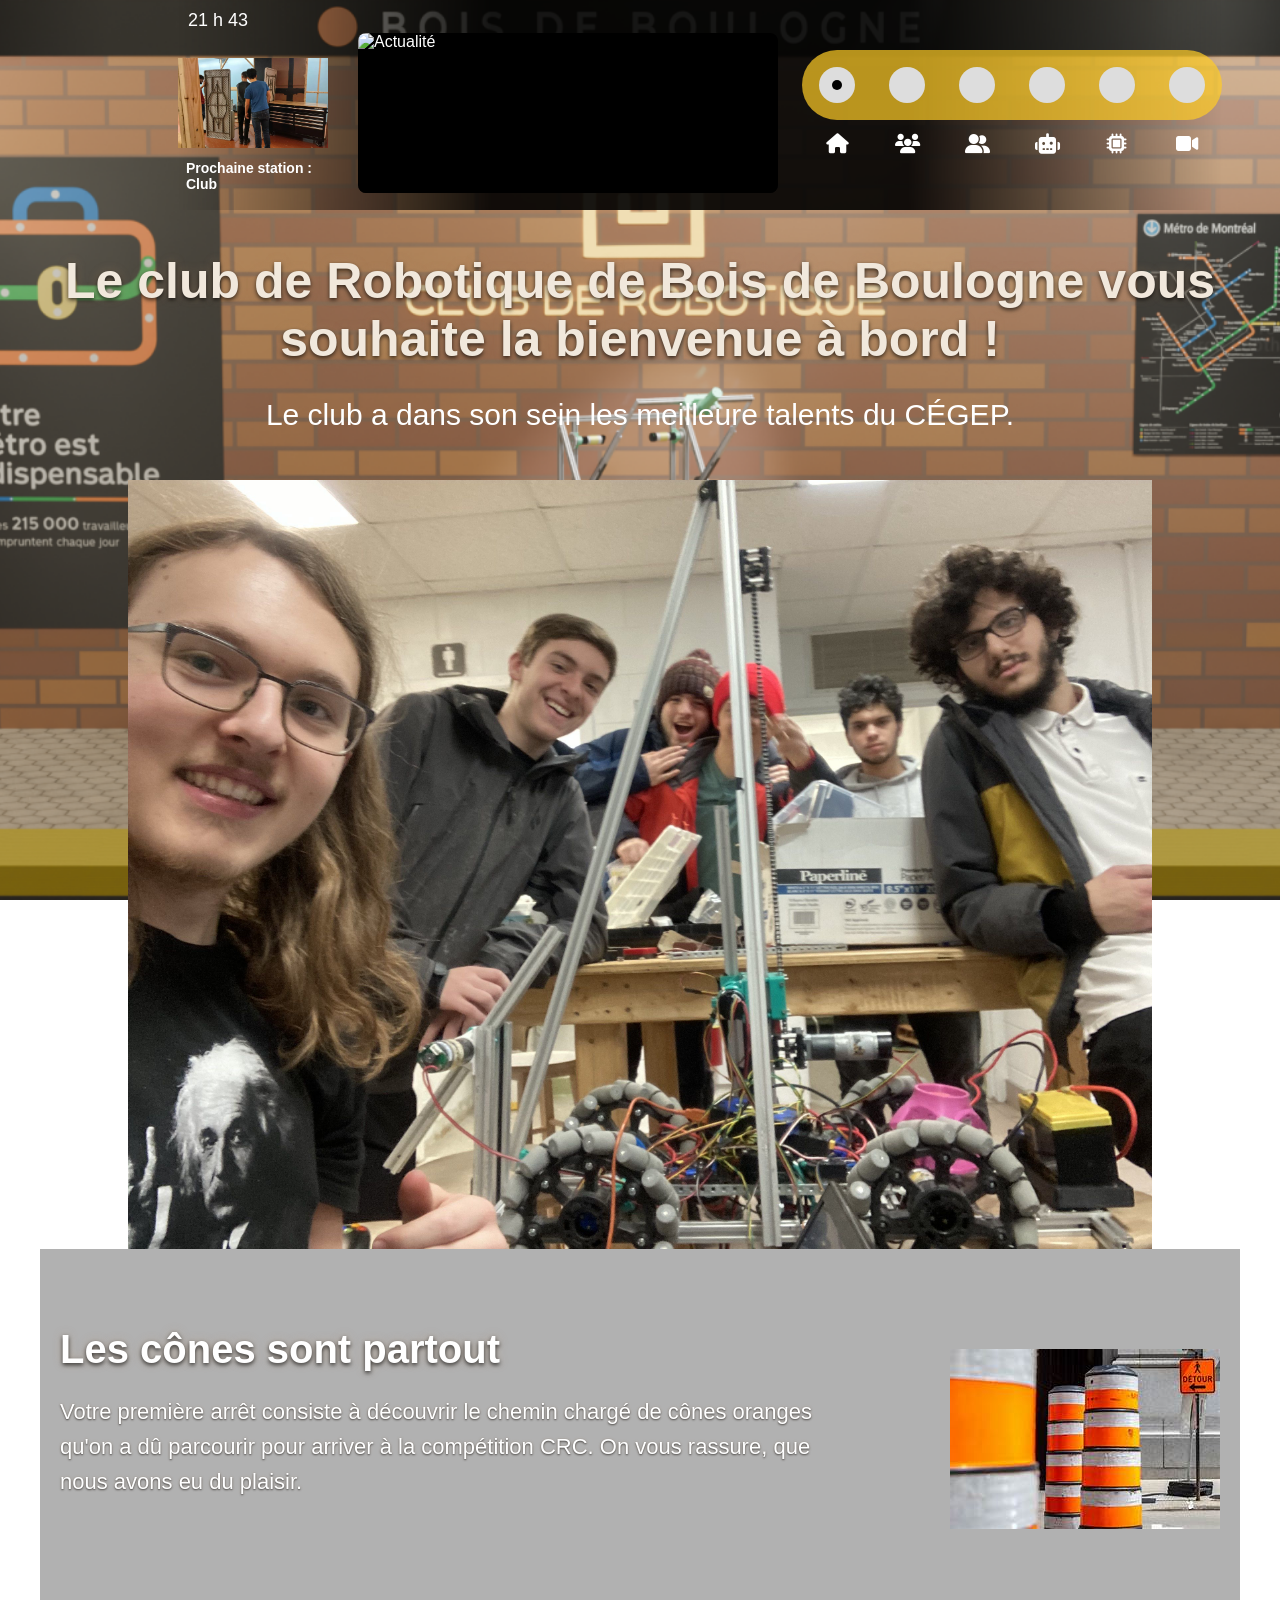
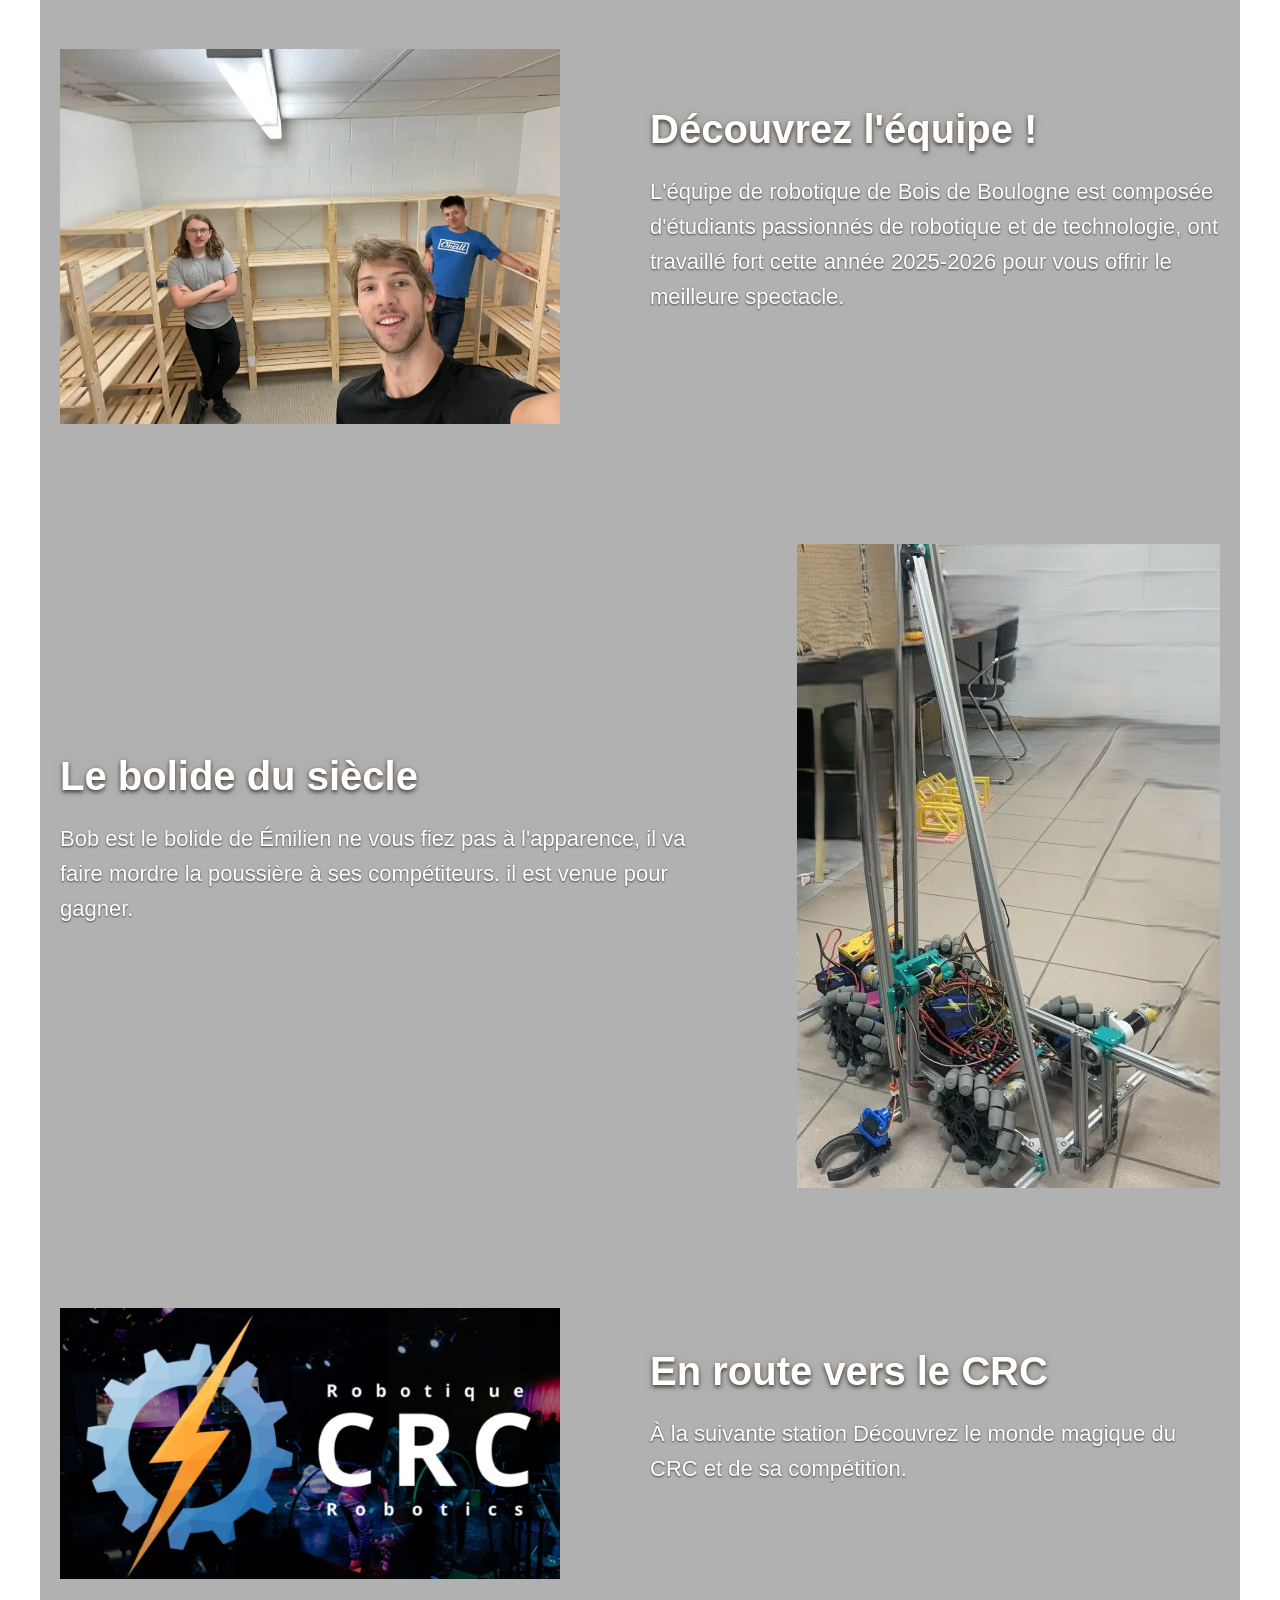
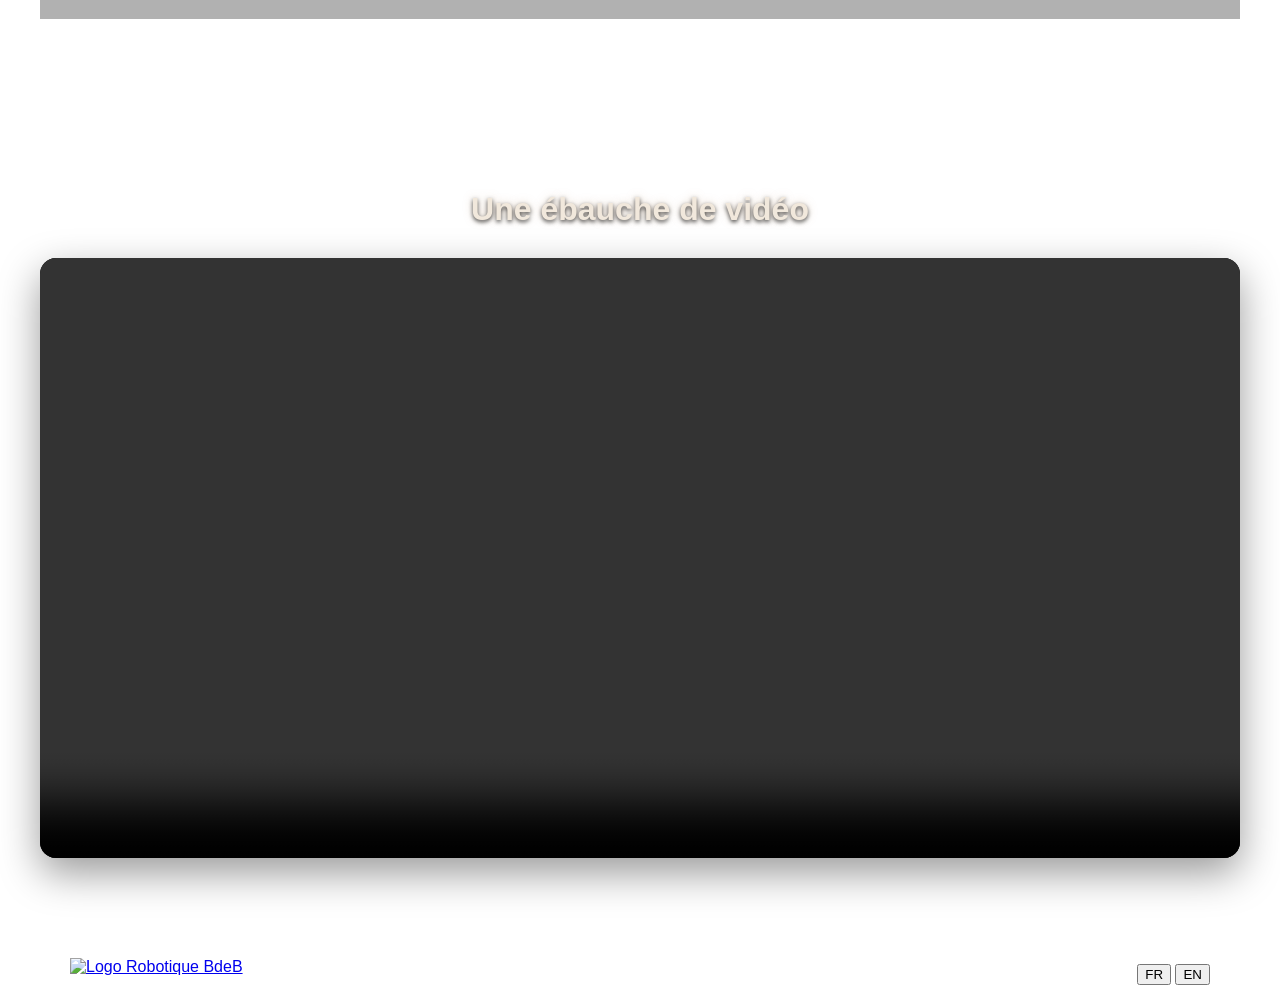
==== commit f52e0e29: "page clib fin la visibilité est améliorée" ====
--- a/accueil.html
+++ b/accueil.html
@@ -102,7 +102,7 @@
                 <img src="images/conne.jpg" alt="connes">
                 <div class="valeur-texte">
                     <h3>Les cônes sont partout</h3>
-                    <p> Votre première arrêt consiste à découvrir le chemin chargé de cônes oranges qu'on a dû parcourir pour en arriver à la compétition CRC. On vous rassure, que nous avons eu du plaisir.
+                    <p> Votre première arrêt consiste à découvrir le chemin chargé de cônes oranges qu'on a dû parcourir pour arriver à la compétition CRC. On vous rassure, que nous avons eu du plaisir.
 
                     </p>
                 </div>
@@ -131,7 +131,7 @@
                   <img src="images/CRC-Robotics.jpg" alt="CRC">
                   <div class="valeur-texte">
                     <h3> En route vers le CRC</h3>
-                    <p> À la suivante station ! Découvrez le monde magique du CRC et sa compétition.</p>
+                    <p> À la suivante station  Découvrez le monde magique du CRC et de sa compétition.</p>
                   </div>
                 </div>
               </section>    <br> <br> <br> <br>          
@@ -152,8 +152,7 @@
       loop
       playsinline
     >
-      <source src="son-metro/board robotique.mp4" type="video/mp4">
-      Ton navigateur ne supporte pas la vidéo.
+      <source src="video/board robotique.mp4" type="video/mp4">
     </video>
   </div>
 </section>
--- a/style.css
+++ b/style.css
@@ -13,7 +13,7 @@
     background-position: center;
     background-repeat: no-repeat;
 
-    background-color: #7e5327;    background-attachment: fixed;
+        background-attachment: fixed;
 }
 h2 {
   text-align: center;
@@ -25,7 +25,7 @@
   font-size: inherit;
   text-align: center;
   margin-bottom: 1px;
-  color: white;
+  color: rgb(98, 94, 94);
 }
 
 .images-os {
@@ -36,9 +36,9 @@
 }
 
 .blanc {
-  background-color: #ffffff;
+  background-color:#4a4747;
   color: #000;
-  border: 1px solid #ccc;
+  border: 1px solid #292626;
 }
 .titre-principal {
   display: block;
@@ -139,6 +139,7 @@
   padding: 40px 20px;
   max-width: 1200px;
   margin: auto;
+  background-color:rgba(0, 0, 0, 0.305);
 }
 
 .valeur-bloc {
@@ -195,7 +196,7 @@
 .sections.blanches.valeurs-container {
   display: flex;
   flex-direction: column;
-  align-items: center;
+  align-items: center;background-color: #00000052;
 }
 
 .sections.blanches.valeurs-contain img {
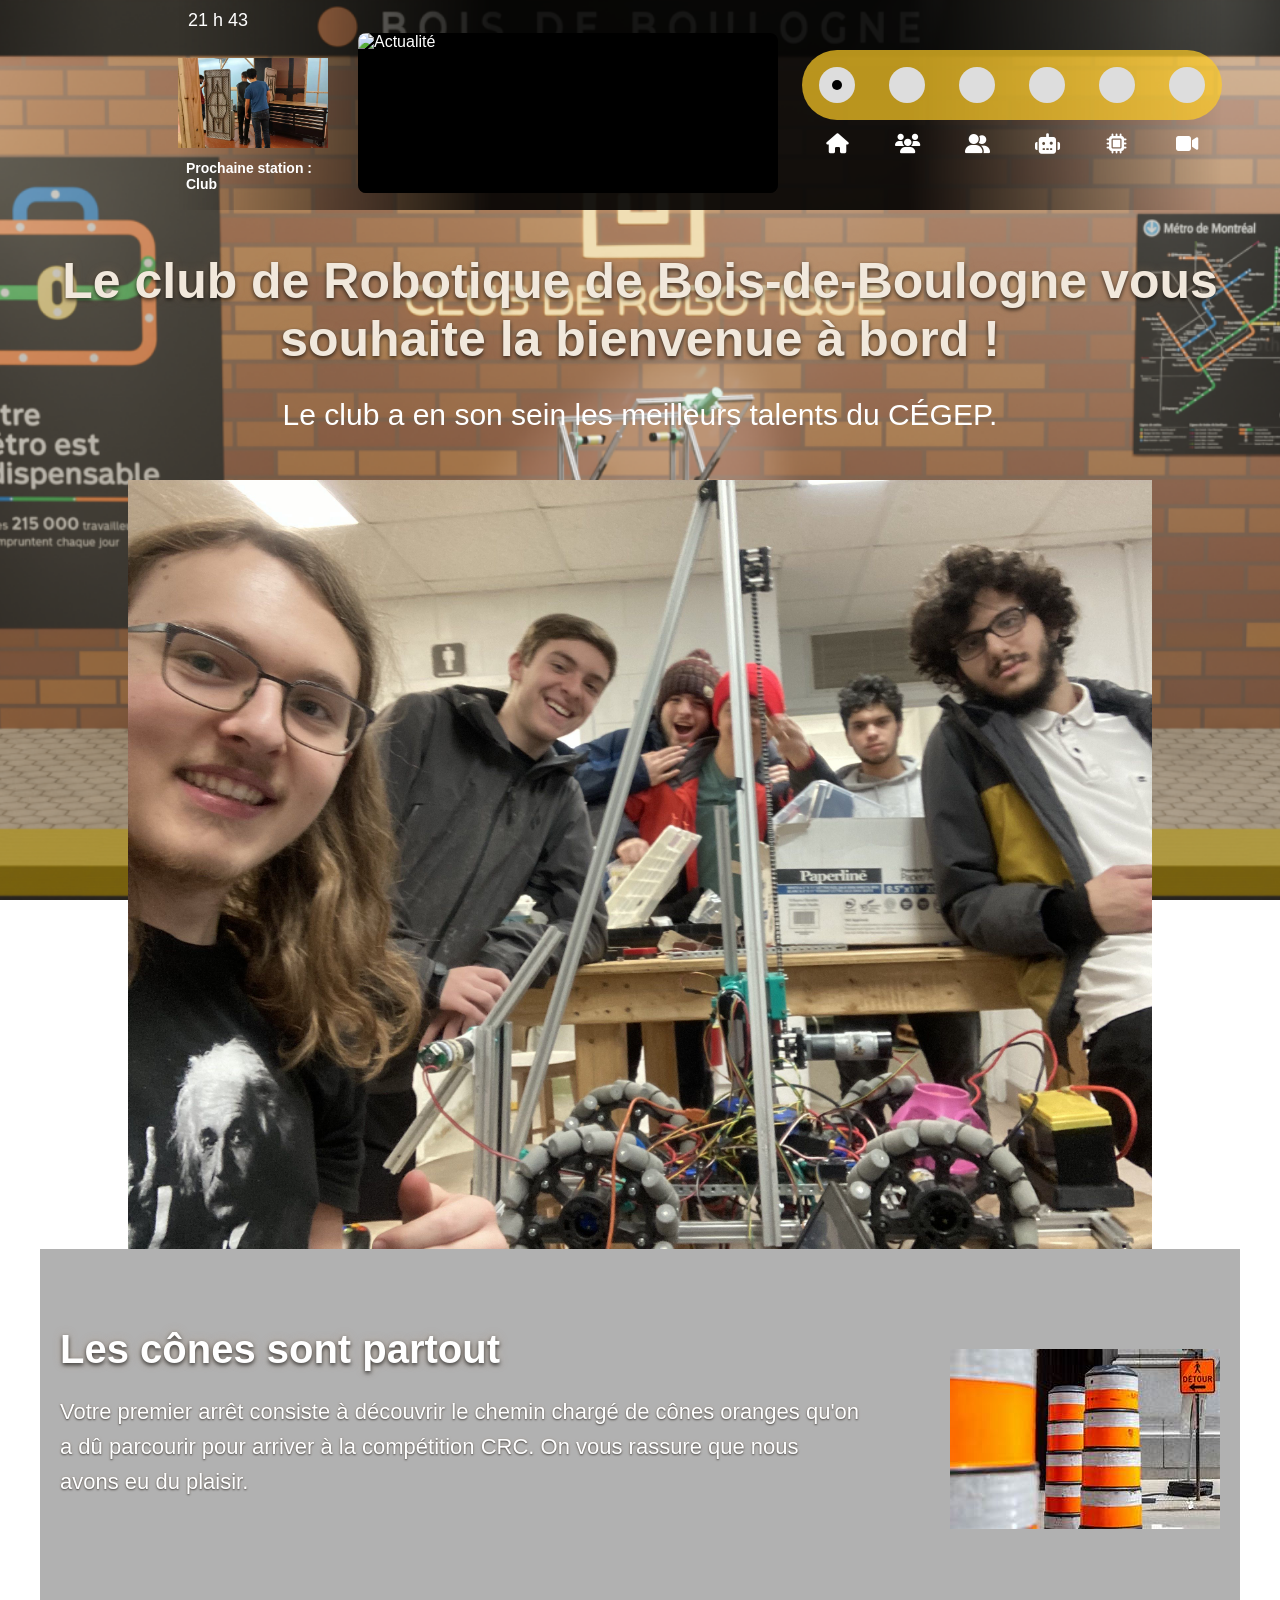
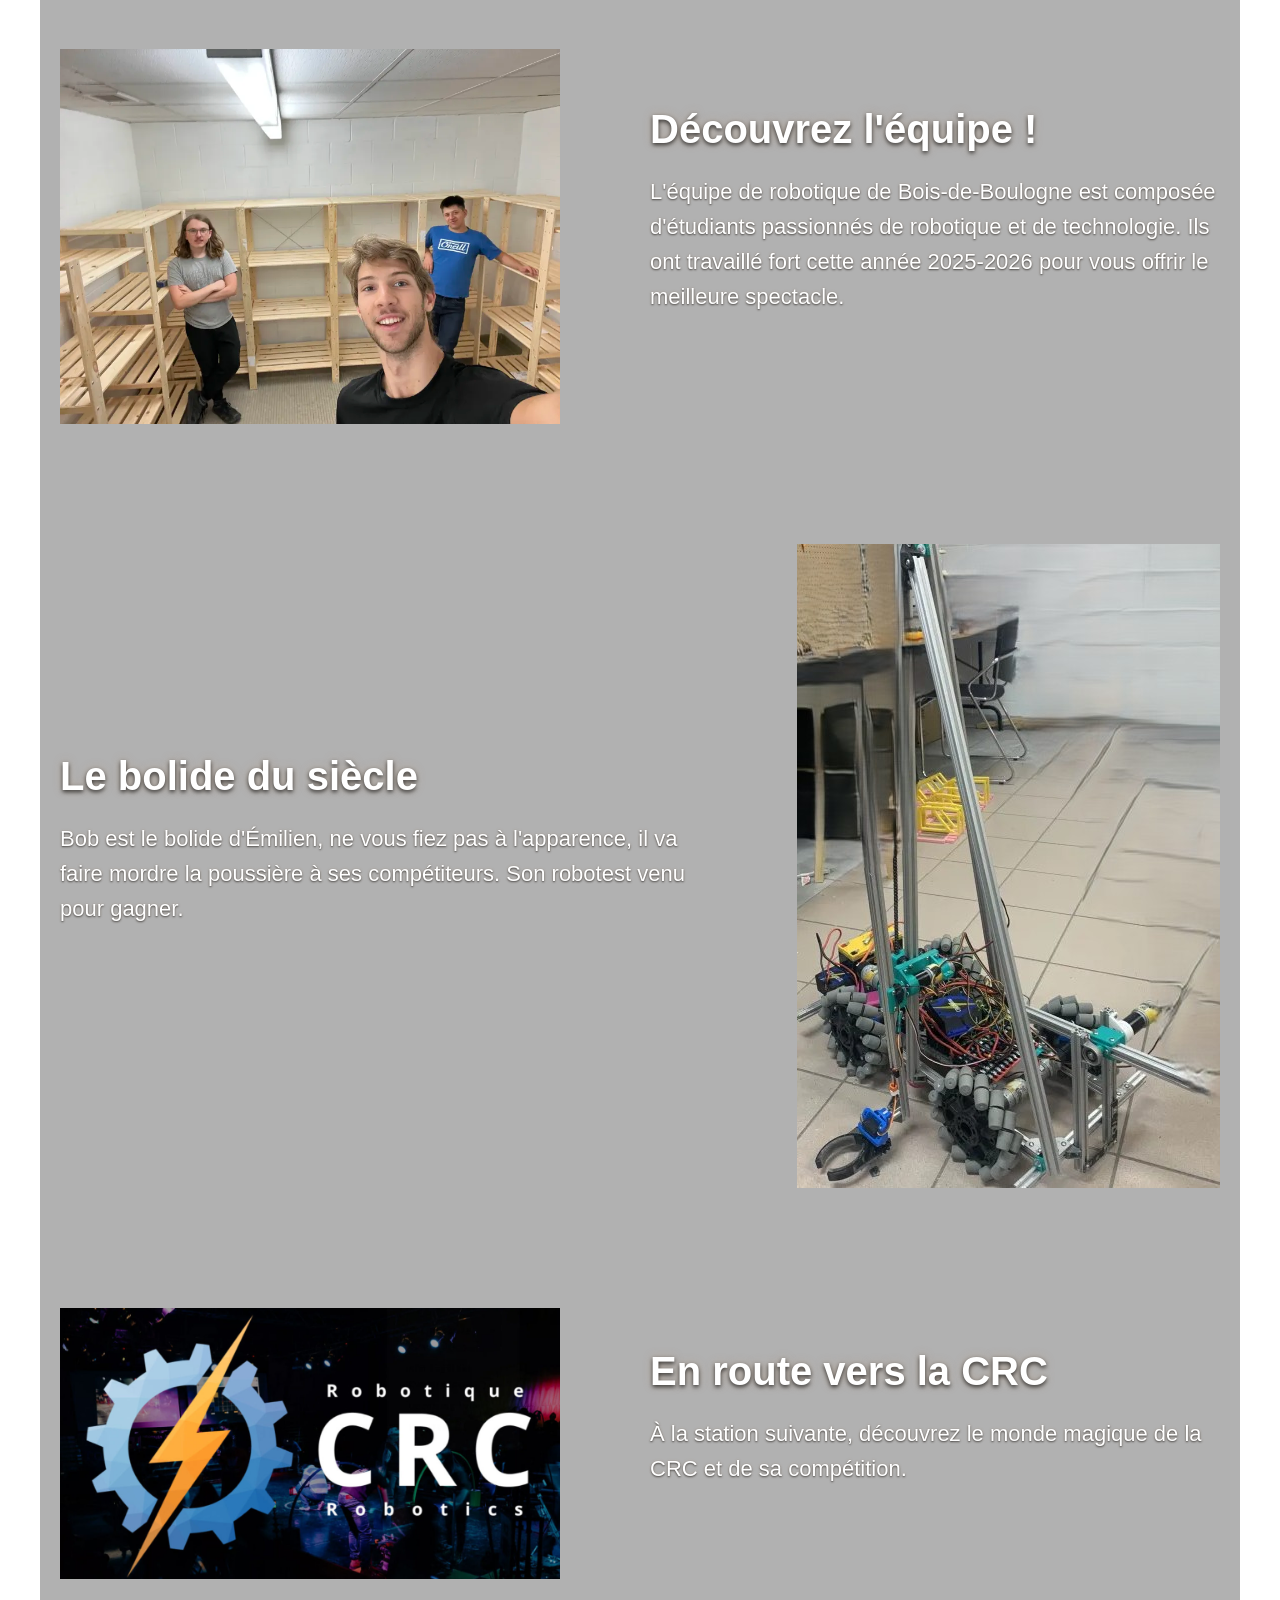
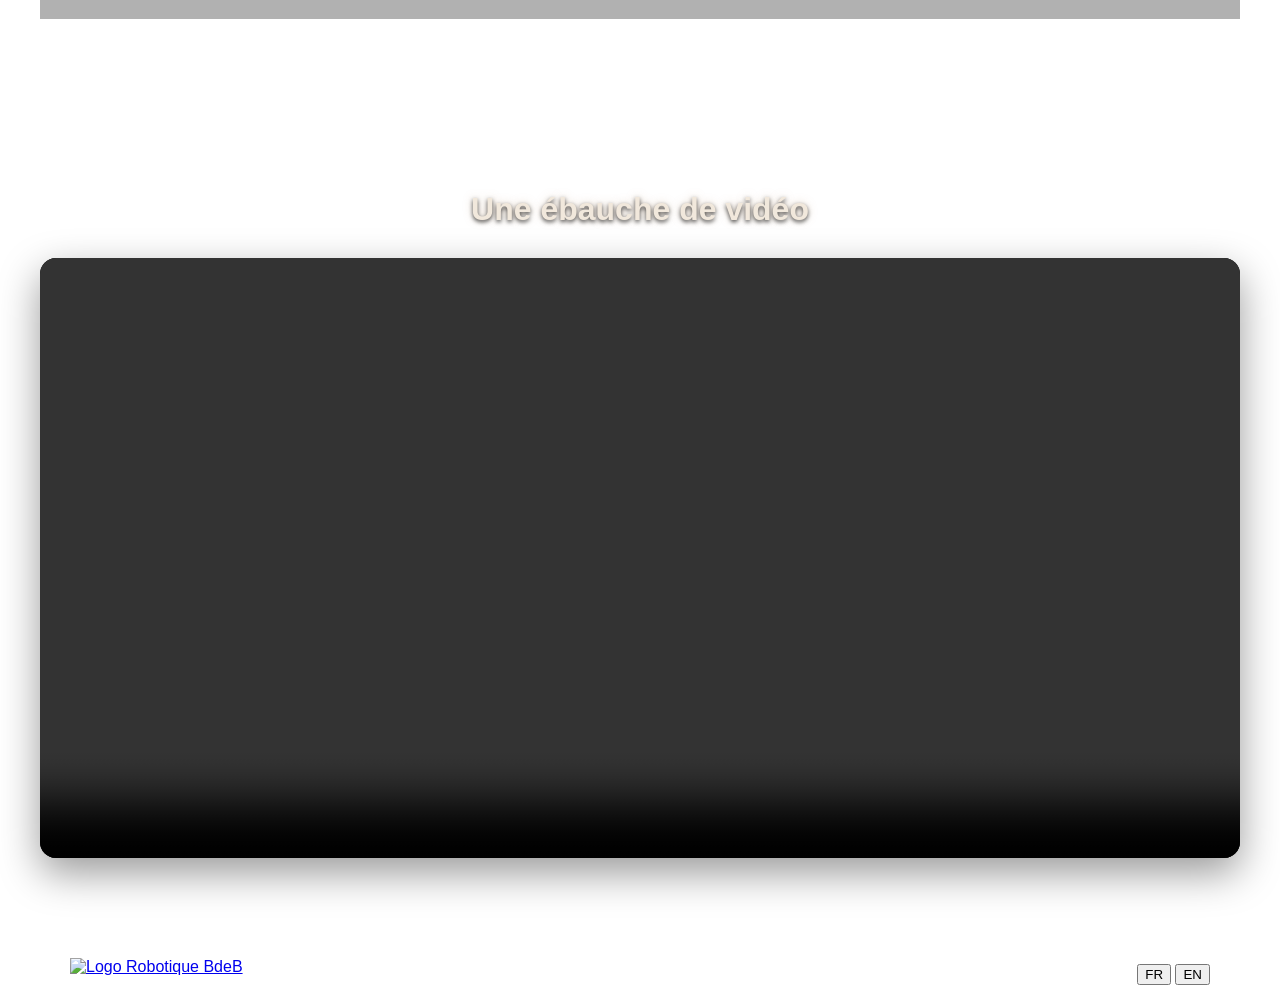
==== commit 41258592: "Merge e5d882e47fb44472afa418730e153a30dd38451d into cd6ee0f2f9254bfbad9d54590eb6eb0843136b8d" ====
--- a/accueil.html
+++ b/accueil.html
@@ -87,9 +87,9 @@
 <main>
     <section>
             <div class="sections blanches valeurs-container"></div>
-            <h2  data-translate style="font-size: 50px;"> Le club de Robotique de Bois de Boulogne vous souhaite la bienvenue à bord !<br>
+            <h2  data-translate style="font-size: 50px;"> Le club de Robotique de Bois-de-Boulogne vous souhaite la bienvenue à bord !<br>
 </h2>
-            <p  data-translate style="font-size: 30px; text-align: center;"> Le club a dans son sein les meilleure talents du CÉGEP. </p>
+            <p  data-translate style="font-size: 30px; text-align: center;"> Le club a en son sein les meilleurs talents du CÉGEP. </p>
              <br>
     
             <img src="images/image accuiel.jpg" alt="equipe" class="image-propos">
@@ -102,7 +102,7 @@
                 <img src="images/conne.jpg" alt="connes">
                 <div class="valeur-texte">
                     <h3>Les cônes sont partout</h3>
-                    <p> Votre première arrêt consiste à découvrir le chemin chargé de cônes oranges qu'on a dû parcourir pour arriver à la compétition CRC. On vous rassure, que nous avons eu du plaisir.
+                    <p> Votre premier arrêt consiste à découvrir le chemin chargé de cônes oranges qu'on a dû parcourir pour arriver à la compétition CRC. On vous rassure que nous avons eu du plaisir.
 
                     </p>
                 </div>
@@ -113,7 +113,7 @@
                   <img src="images/equipe.webp" alt="equipe">
                   <div class="valeur-texte">
                     <h3>Découvrez l'équipe !</h3>
-                    <p> L'équipe de robotique de Bois de Boulogne est composée d'étudiants passionnés de robotique et de technologie, ont travaillé fort cette année 2025-2026 pour vous offrir le meilleure spectacle.</p>
+                    <p> L'équipe de robotique de Bois-de-Boulogne est composée d'étudiants passionnés de robotique et de technologie. Ils ont travaillé fort cette année 2025-2026 pour vous offrir le meilleure spectacle.</p>
                   </div>
                 </div>
               
@@ -122,7 +122,7 @@
                   <img src="images/robot1.jpg" alt="robot">
                   <div class="valeur-texte">
                     <h3>Le bolide du siècle</h3>
-                    <p> Bob est le bolide de Émilien ne vous fiez pas à l'apparence, il va faire mordre la poussière à ses compétiteurs. il est venue pour gagner.</p>
+                    <p> Bob est le bolide d'Émilien, ne vous fiez pas à l'apparence, il va faire mordre la poussière à ses compétiteurs. Son robotest venu pour gagner.</p>
                   </div>
                 </div>
               
@@ -130,8 +130,8 @@
                 <div class="valeur-bloc">
                   <img src="images/CRC-Robotics.jpg" alt="CRC">
                   <div class="valeur-texte">
-                    <h3> En route vers le CRC</h3>
-                    <p> À la suivante station  Découvrez le monde magique du CRC et de sa compétition.</p>
+                    <h3> En route vers la  CRC</h3>
+                    <p> À la  station suivante, découvrez le monde magique de la CRC et de sa compétition.</p>
                   </div>
                 </div>
               </section>    <br> <br> <br> <br>          
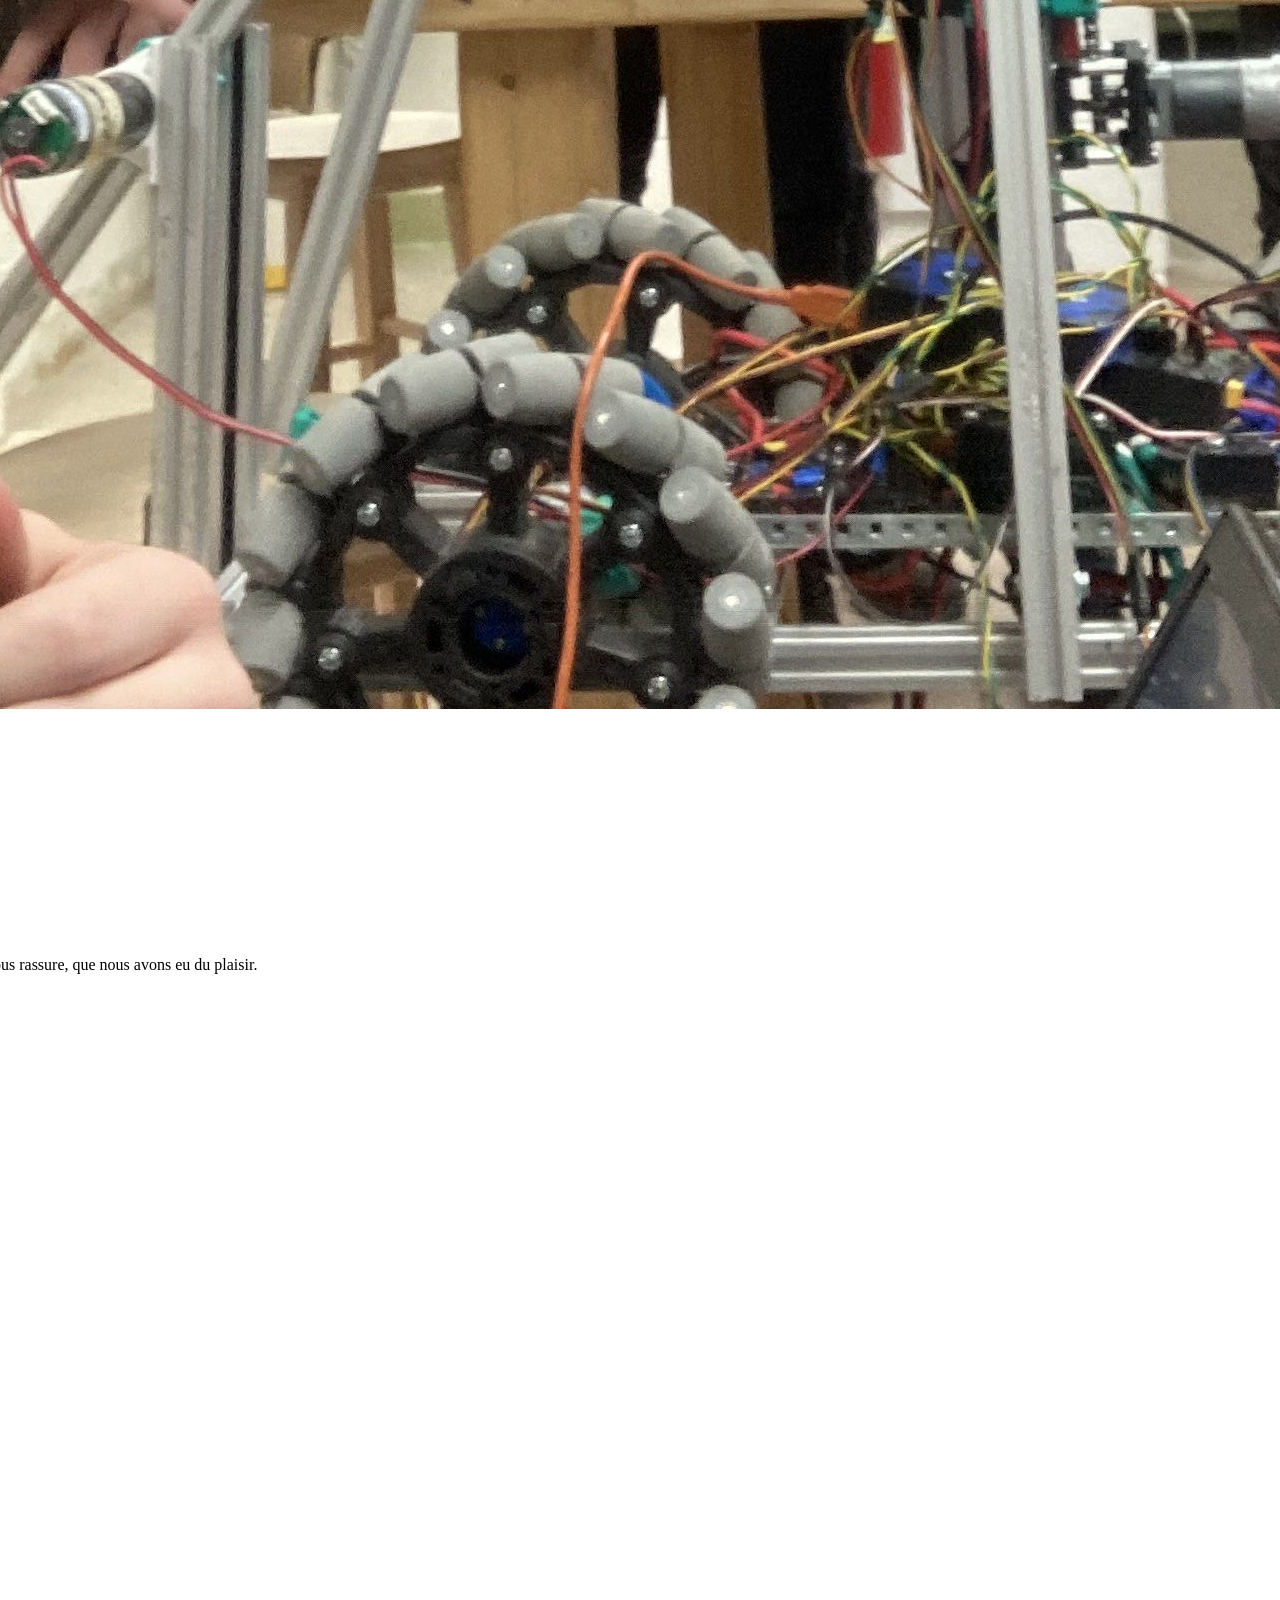
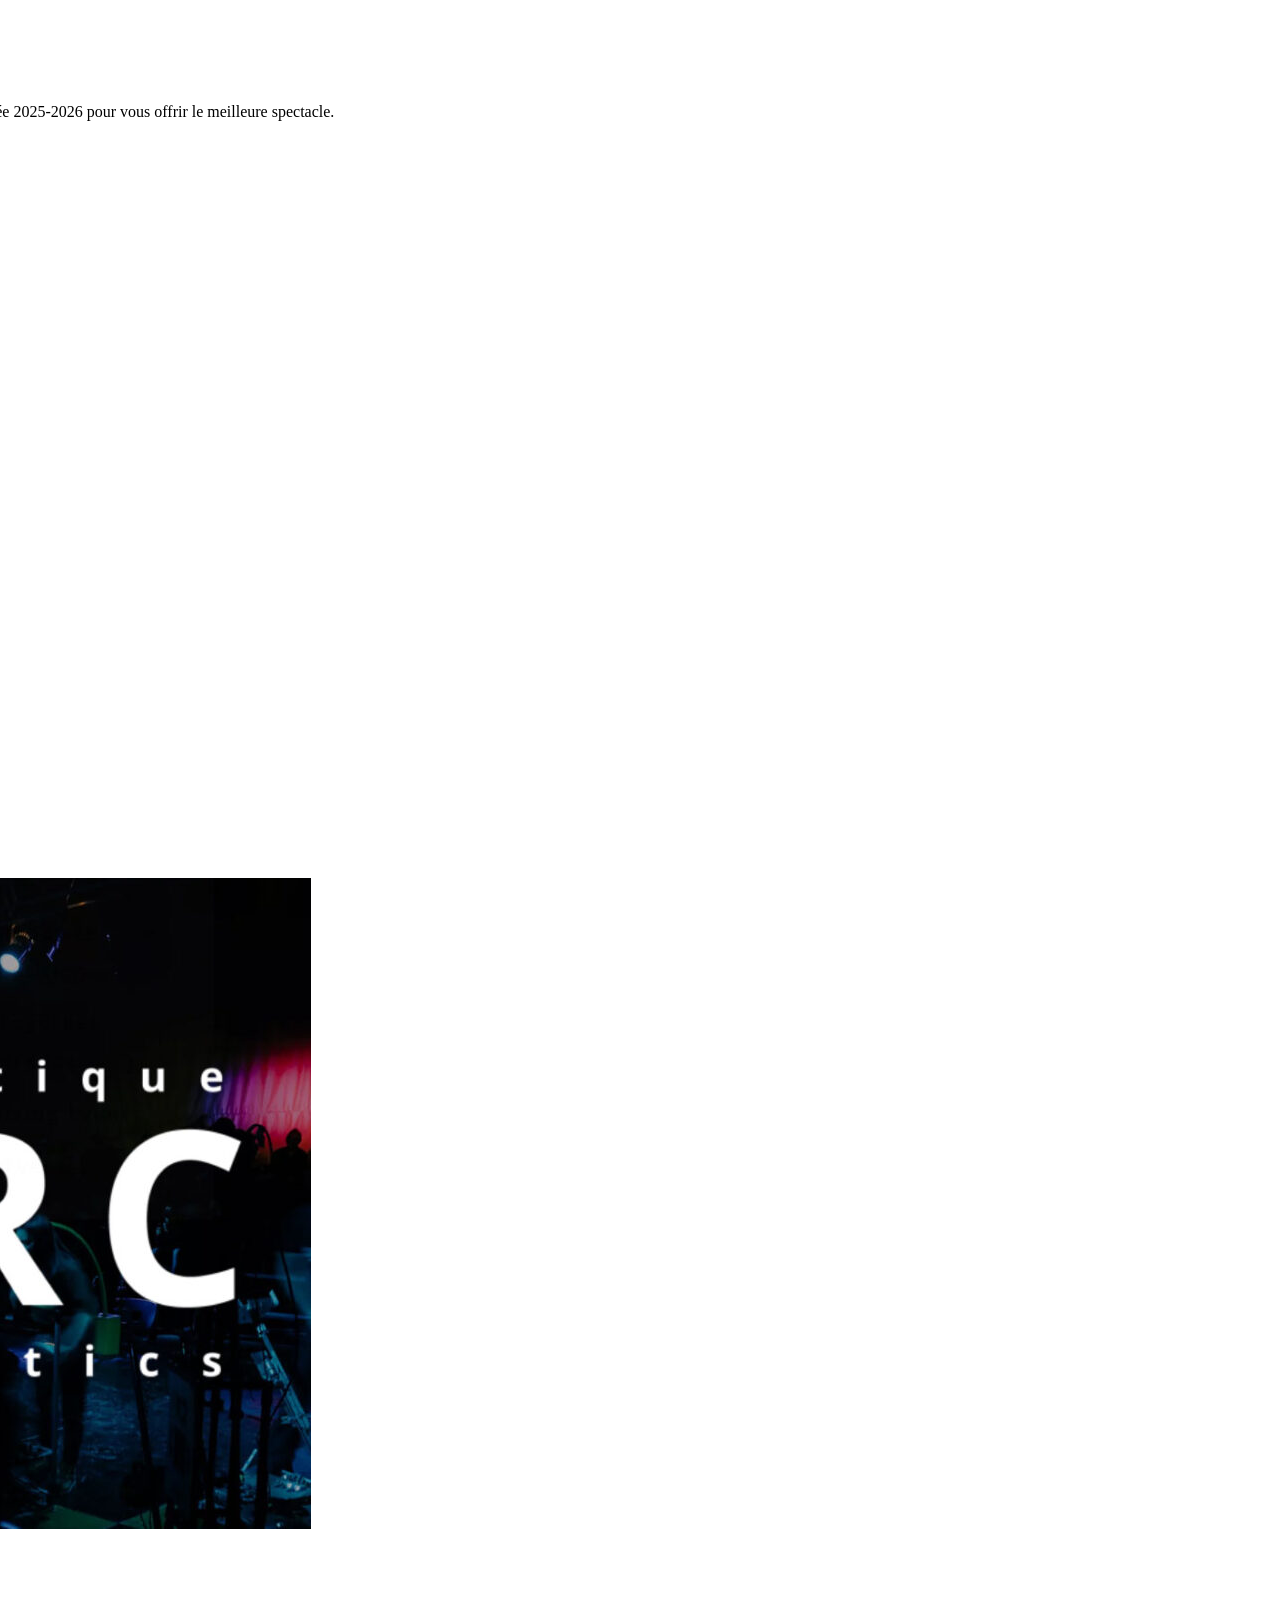
==== commit db425f57: "fix small bugs" ====
--- a/accueil.html
+++ b/accueil.html
@@ -3,212 +3,223 @@
 <head>
     <meta charset="UTF-8">
     <title>Accueil</title>
-    <link rel="stylesheet" href="style.css">
+    <link rel="stylesheet" href="7777777777.css">
     <link rel="icon" type="image/png" href="images/cachedImage log1.webp">
-    <link rel="stylesheet" href="https://cdnjs.cloudflare.com/ajax/libs/font-awesome/6.5.1/css/all.min.css"
->
+    <link rel="stylesheet" href="https://cdnjs.cloudflare.com/ajax/libs/font-awesome/6.5.1/css/all.min.css">
+    <link rel="stylesheet" href=test.css>
 
 </head>
 
 <body>
-
-<header class="sticky-header">
-  <div class="top-row">
-
-    <!-- ZONE À CACHER AU SCROLL -->
-    <div class="header-hide-zone">
-
-      <!-- PANNEAU GAUCHE -->
-      <div class="side-panel">
-        <div id="clock" class="clock">00 h 00</div>
-
-        <div class="station-card">
-          <img id="stationImage" src="" alt="Station">
-          <div class="station-name" id="stationName" data-translate></div>
-
-            
+<div>
+    <div class="allDoor">
+        <div class="leftDoor">
+            <img src="images/doorAnimation/leftDoor.png" width=100% height=100%/>
         </div>
-      </div>
-
-      <!-- ACTUALITÉS -->
-      <div class="news-screen">
-        <img id="newsImage" alt="Actualité">
-        <div class="news-overlay">
-          <div class="news-title" id="newsTitle"></div>
-          <div class="news-date" id="newsDate"></div>
+        <div class="rightDoor">
+            <img src="images/doorAnimation/rightDoor.png" width=100% height=100%/>
         </div>
-      </div>
-
+        <div class="realContent">
+            <header class="sticky-header">
+                <div class="top-row">
+
+                    <!-- ZONE À CACHER AU SCROLL -->
+                    <div class="header-hide-zone">
+
+                        <!-- PANNEAU GAUCHE -->
+                        <div class="side-panel">
+                            <div id="clock" class="clock">00 h 00</div>
+
+                            <div class="station-card">
+                                <img id="stationImage" src="" alt="Station">
+                                <div class="station-name" id="stationName" data-translate></div>
+
+
+                            </div>
+                        </div>
+
+                        <!-- ACTUALITÉS -->
+                        <div class="news-screen">
+                            <img id="newsImage" alt="Actualité">
+                            <div class="news-overlay">
+                                <div class="news-title" id="newsTitle"></div>
+                                <div class="news-date" id="newsDate"></div>
+                            </div>
+                        </div>
+
+                    </div>
+
+                    <!-- MENU TOUJOURS VISIBLE -->
+                    <div class="menu-wrapper">
+                        <div class="cylinder">
+                            <a href="accueil.html" data-translate class="dot active"></a>
+                            <a href="club.html" data-translate class="dot"></a>
+                            <a href="equipe.html" data-translate class="dot"></a>
+                            <a href="robot.html" data-translate class="dot"></a>
+                            <a href="crc.html" data-translate class="dot"></a>
+                            <a href="video.html" data-translate class="dot"></a>
+                        </div>
+
+                        <div class="labels icons">
+                            <a href="accueil.html" title="Accueil">
+                                <i class="fa-solid fa-house"></i>
+                            </a>
+
+                            <a href="club.html" title="Club">
+                                <i class="fa-solid fa-users"></i>
+                            </a>
+
+                            <a href="equipe.html" title="Équipe">
+                                <i class="fa-solid fa-user-group"></i>
+                            </a>
+
+                            <a href="robot.html" title="Bob le Robot">
+                                <i class="fa-solid fa-robot"></i>
+                            </a>
+
+                            <a href="crc.html" title="compétition CRC">
+                                <i class="fa-solid fa-microchip"></i>
+                            </a>
+
+                            <a href="video.html" title="Vidéo">
+                                <i class="fa-solid fa-video"></i>
+                            </a>
+                        </div>
+
+                    </div>
+
+                </div>
+            </header>
+
+
+            <main>
+                <section>
+                    <div class="sections blanches valeurs-container"></div>
+                    <h2  data-translate style="font-size: 50px;"> Le club de Robotique de Bois de Boulogne vous souhaite la bienvenue à bord !<br>
+                    </h2>
+                    <p  data-translate style="font-size: 30px; text-align: center;"> Le club a dans son sein les meilleure talents du CÉGEP. </p>
+                    <br>
+
+                    <img src="images/image accuiel.jpg" alt="equipe" class="image-propos">
+                </section>
+
+
+                <section class="valeurs-section">
+                    <!-- Bloc 1 -->
+                    <div class="valeur-bloc inverse">
+                        <img src="images/conne.jpg" alt="connes">
+                        <div class="valeur-texte">
+                            <h3>Les cônes sont partout</h3>
+                            <p> Votre première arrêt consiste à découvrir le chemin chargé de cônes oranges qu'on a dû parcourir pour arriver à la compétition CRC. On vous rassure, que nous avons eu du plaisir.
+
+                            </p>
+                        </div>
+                    </div>
+
+                    <!-- Bloc 2 -->
+                    <div class="valeur-bloc">
+                        <img src="images/equipe.webp" alt="equipe">
+                        <div class="valeur-texte">
+                            <h3>Découvrez l'équipe !</h3>
+                            <p> L'équipe de robotique de Bois de Boulogne est composée d'étudiants passionnés de robotique et de technologie, ont travaillé fort cette année 2025-2026 pour vous offrir le meilleure spectacle.</p>
+                        </div>
+                    </div>
+
+                    <!-- Bloc 3 -->
+                    <div class="valeur-bloc inverse">
+                        <img src="images/robot1.jpg" alt="robot">
+                        <div class="valeur-texte">
+                            <h3>Le bolide du siècle</h3>
+                            <p> Bob est le bolide de Émilien ne vous fiez pas à l'apparence, il va faire mordre la poussière à ses compétiteurs. il est venue pour gagner.</p>
+                        </div>
+                    </div>
+
+                    <!-- Bloc 4 -->
+                    <div class="valeur-bloc">
+                        <img src="images/CRC-Robotics.jpg" alt="CRC">
+                        <div class="valeur-texte">
+                            <h3> En route vers le CRC</h3>
+                            <p> À la suivante station  Découvrez le monde magique du CRC et de sa compétition.</p>
+                        </div>
+                    </div>
+                </section>    <br> <br> <br> <br>
+
+
+
+
+
+                <section class="video-section">
+                    <h3 class="video-title">Une ébauche de vidéo</h3>
+
+                    <div class="video-container">
+                        <video
+                                id="localVideo"
+                                controls
+                                autoplay
+                                muted
+                                loop
+                                playsinline
+                        >
+                            <source src="video/board robotique.mp4" type="video/mp4">
+                        </video>
+                    </div>
+                </section>
+
+
+
+            </main>
+
+            <footer>
+                <!-- FOOTER -->
+                <footer>
+
+                    <!-- Bas du footer -->
+                    <div class="footer-container">
+                        <!-- Gauche -->
+                        <div class="footer-left">
+                            <a href="Accueil.html"><img src="images/cachedImage log1.webp" alt="Logo Robotique BdeB" class="footer-logo"></a>
+                            <p class="footer-copy">© 2025 Robotique BdeB</p>
+                        </div>
+
+
+
+
+                        <!-- Droite -->
+                        <div class="footer-right">
+                            <div class="footer-links">
+                                <a href="#">Vie privée</a>
+                                <span> | </span>
+                                <a href="#">Conditions</a>
+                            </div>
+                            <div id="language-switcher" class="lang-switch">
+                                <button data-lang="fr">FR</button>
+                                <button data-lang="en">EN</button>
+                            </div>
+
+
+
+
+                        </div>
+                    </div>
+                </footer>
+
+                <script>
+                    window.addEventListener("scroll", function () {
+                        const header = document.querySelector(".sticky-header");
+                        if (window.scrollY > 10) {
+                            header.classList.add("scrolled");
+                        } else {
+                            header.classList.remove("scrolled");
+                        }
+                    });
+                </script>
+                <audio id="navSound" preload="auto">
+                    <source src="son metro/son metro.mp4" type="audio/mpeg">
+                </audio>
+
+                <script src="script.js"></script>
+        </div>
     </div>
-
-    <!-- MENU TOUJOURS VISIBLE -->
-    <div class="menu-wrapper">
-      <div class="cylinder">
-        <a href="accueil.html" data-translate class="dot active"></a>
-        <a href="club.html" data-translate class="dot"></a>
-        <a href="equipe.html" data-translate class="dot"></a>
-        <a href="robot.html" data-translate class="dot"></a>
-        <a href="crc.html" data-translate class="dot"></a>
-        <a href="video.html" data-translate class="dot"></a>
-      </div>
-
-      <div class="labels icons">
-  <a href="accueil.html" title="Accueil">
-    <i class="fa-solid fa-house"></i>
-  </a>
-
-  <a href="club.html" title="Club">
-    <i class="fa-solid fa-users"></i>
-  </a>
-
-  <a href="equipe.html" title="Équipe">
-    <i class="fa-solid fa-user-group"></i>
-  </a>
-
-  <a href="robot.html" title="Bob le Robot">
-    <i class="fa-solid fa-robot"></i>
-  </a>
-
-  <a href="crc.html" title="compétition CRC">
-    <i class="fa-solid fa-microchip"></i>
-  </a>
-
-  <a href="video.html" title="Vidéo">
-    <i class="fa-solid fa-video"></i>
-  </a>
 </div>
-
-    </div>
-
-  </div>
-</header>
-
-
-<main>
-    <section>
-            <div class="sections blanches valeurs-container"></div>
-            <h2  data-translate style="font-size: 50px;"> Le club de Robotique de Bois-de-Boulogne vous souhaite la bienvenue à bord !<br>
-</h2>
-            <p  data-translate style="font-size: 30px; text-align: center;"> Le club a en son sein les meilleurs talents du CÉGEP. </p>
-             <br>
-    
-            <img src="images/image accuiel.jpg" alt="equipe" class="image-propos">
-        </section>
-
-
-        <section class="valeurs-section">
-            <!-- Bloc 1 -->
-            <div class="valeur-bloc inverse">
-                <img src="images/conne.jpg" alt="connes">
-                <div class="valeur-texte">
-                    <h3>Les cônes sont partout</h3>
-                    <p> Votre premier arrêt consiste à découvrir le chemin chargé de cônes oranges qu'on a dû parcourir pour arriver à la compétition CRC. On vous rassure que nous avons eu du plaisir.
-
-                    </p>
-                </div>
-            </div>
-
-                <!-- Bloc 2 -->
-                <div class="valeur-bloc">
-                  <img src="images/equipe.webp" alt="equipe">
-                  <div class="valeur-texte">
-                    <h3>Découvrez l'équipe !</h3>
-                    <p> L'équipe de robotique de Bois-de-Boulogne est composée d'étudiants passionnés de robotique et de technologie. Ils ont travaillé fort cette année 2025-2026 pour vous offrir le meilleure spectacle.</p>
-                  </div>
-                </div>
-              
-                <!-- Bloc 3 -->
-                <div class="valeur-bloc inverse">
-                  <img src="images/robot1.jpg" alt="robot">
-                  <div class="valeur-texte">
-                    <h3>Le bolide du siècle</h3>
-                    <p> Bob est le bolide d'Émilien, ne vous fiez pas à l'apparence, il va faire mordre la poussière à ses compétiteurs. Son robotest venu pour gagner.</p>
-                  </div>
-                </div>
-              
-                <!-- Bloc 4 -->
-                <div class="valeur-bloc">
-                  <img src="images/CRC-Robotics.jpg" alt="CRC">
-                  <div class="valeur-texte">
-                    <h3> En route vers la  CRC</h3>
-                    <p> À la  station suivante, découvrez le monde magique de la CRC et de sa compétition.</p>
-                  </div>
-                </div>
-              </section>    <br> <br> <br> <br>          
-
-
-
-
-
-        <section class="video-section">
-  <h3 class="video-title">Une ébauche de vidéo</h3>
-
-  <div class="video-container">
-    <video
-      id="localVideo"
-      controls
-      autoplay
-      muted
-      loop
-      playsinline
-    >
-      <source src="video/board robotique.mp4" type="video/mp4">
-    </video>
-  </div>
-</section>
-
-            
-
-</main>
-
-<footer>
-<!-- FOOTER -->
-    <footer>
-
-        <!-- Bas du footer -->
-        <div class="footer-container">
-            <!-- Gauche -->
-            <div class="footer-left">
-                <a href="Accueil.html"><img src="images/cachedImage log1.webp" alt="Logo Robotique BdeB" class="footer-logo"></a>
-                <p class="footer-copy">© 2025 Robotique BdeB</p>
-            </div>
-
-            
-
-
-            <!-- Droite -->
-            <div class="footer-right">
-                <div class="footer-links">
-                    <a href="#">Vie privée</a>
-                    <span> | </span>
-                    <a href="#">Conditions</a>
-                </div>
-                <div id="language-switcher" class="lang-switch">
-  <button data-lang="fr">FR</button>
-  <button data-lang="en">EN</button>
-</div>
-
-            
-
-                
-            </div>
-        </div>
-</footer>
-
-<script>
-window.addEventListener("scroll", function () {
-    const header = document.querySelector(".sticky-header");
-    if (window.scrollY > 10) {
-        header.classList.add("scrolled");
-    } else {
-        header.classList.remove("scrolled");
-    }
-});
-</script>
-<audio id="navSound" preload="auto">
-  <source src="son metro/son metro.mp4" type="audio/mpeg">
-</audio>
-
-<script src="script.js"></script>
 </body>
 </html>
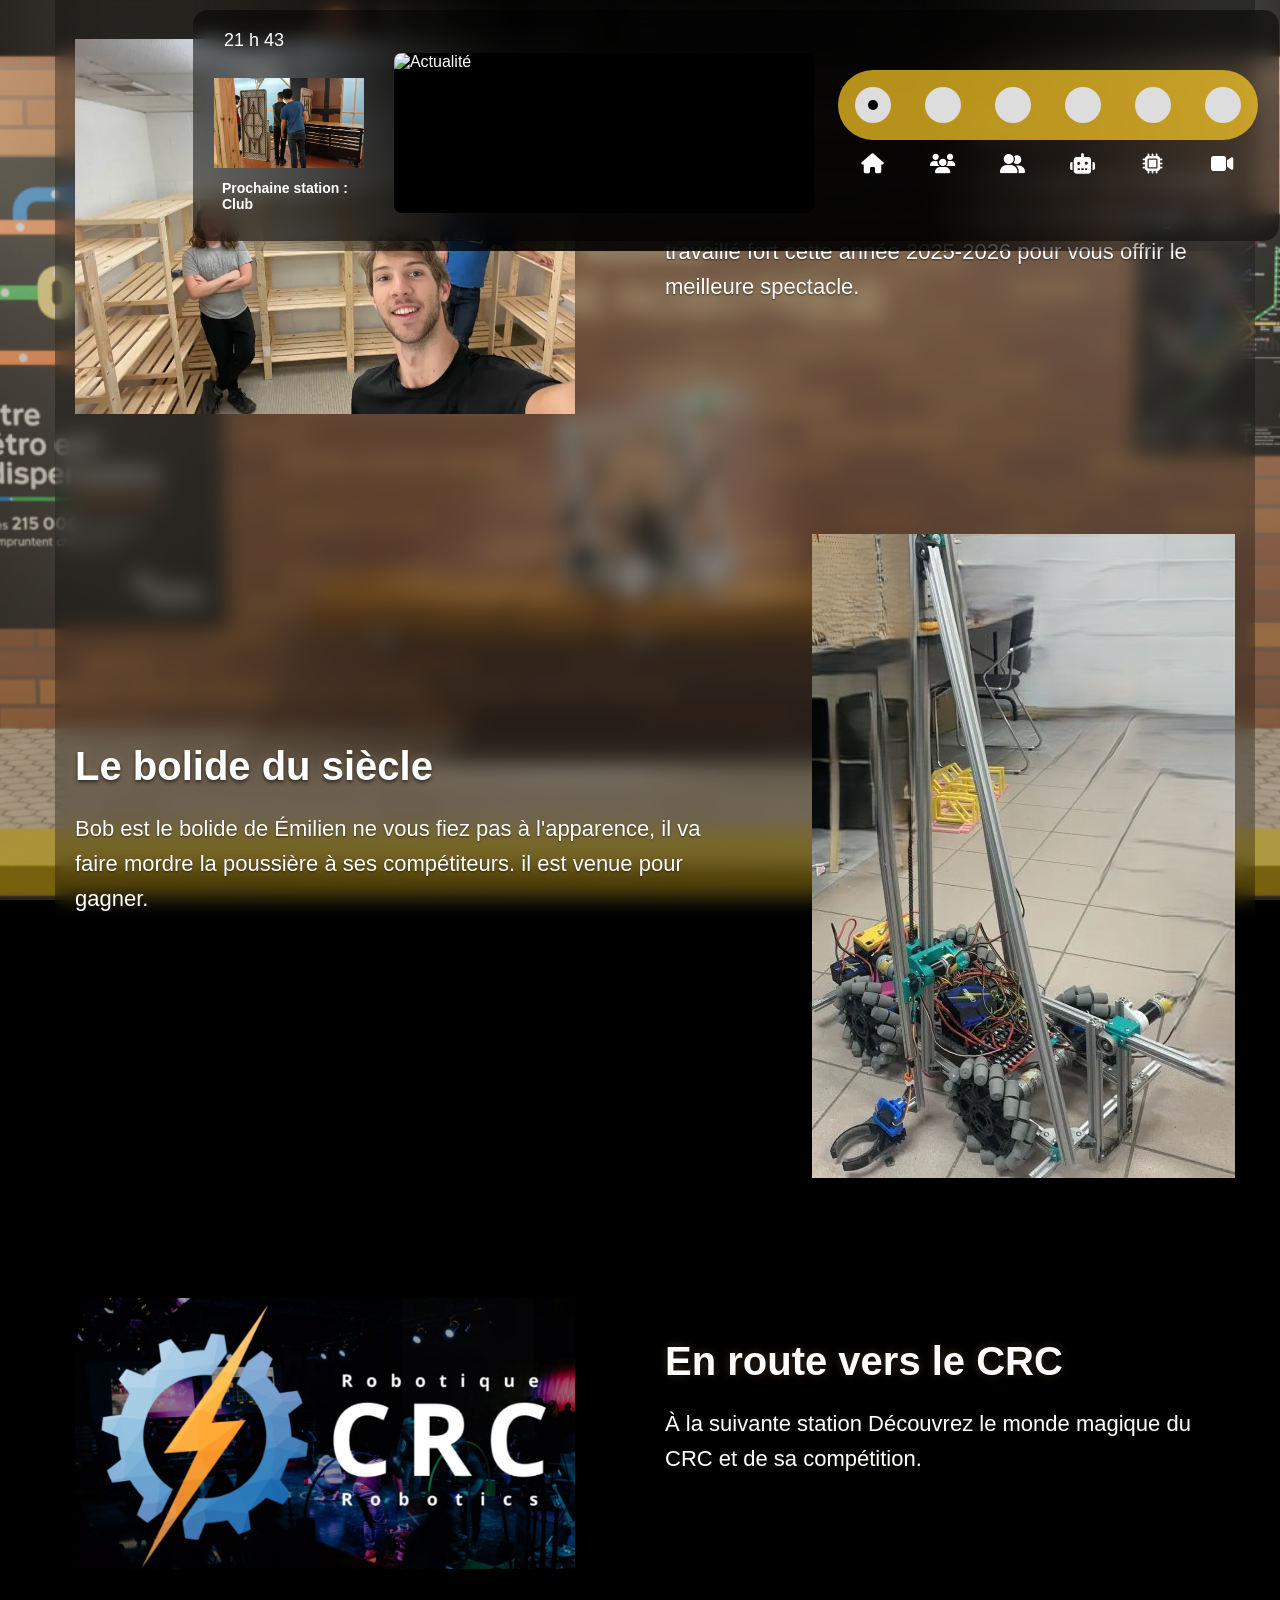
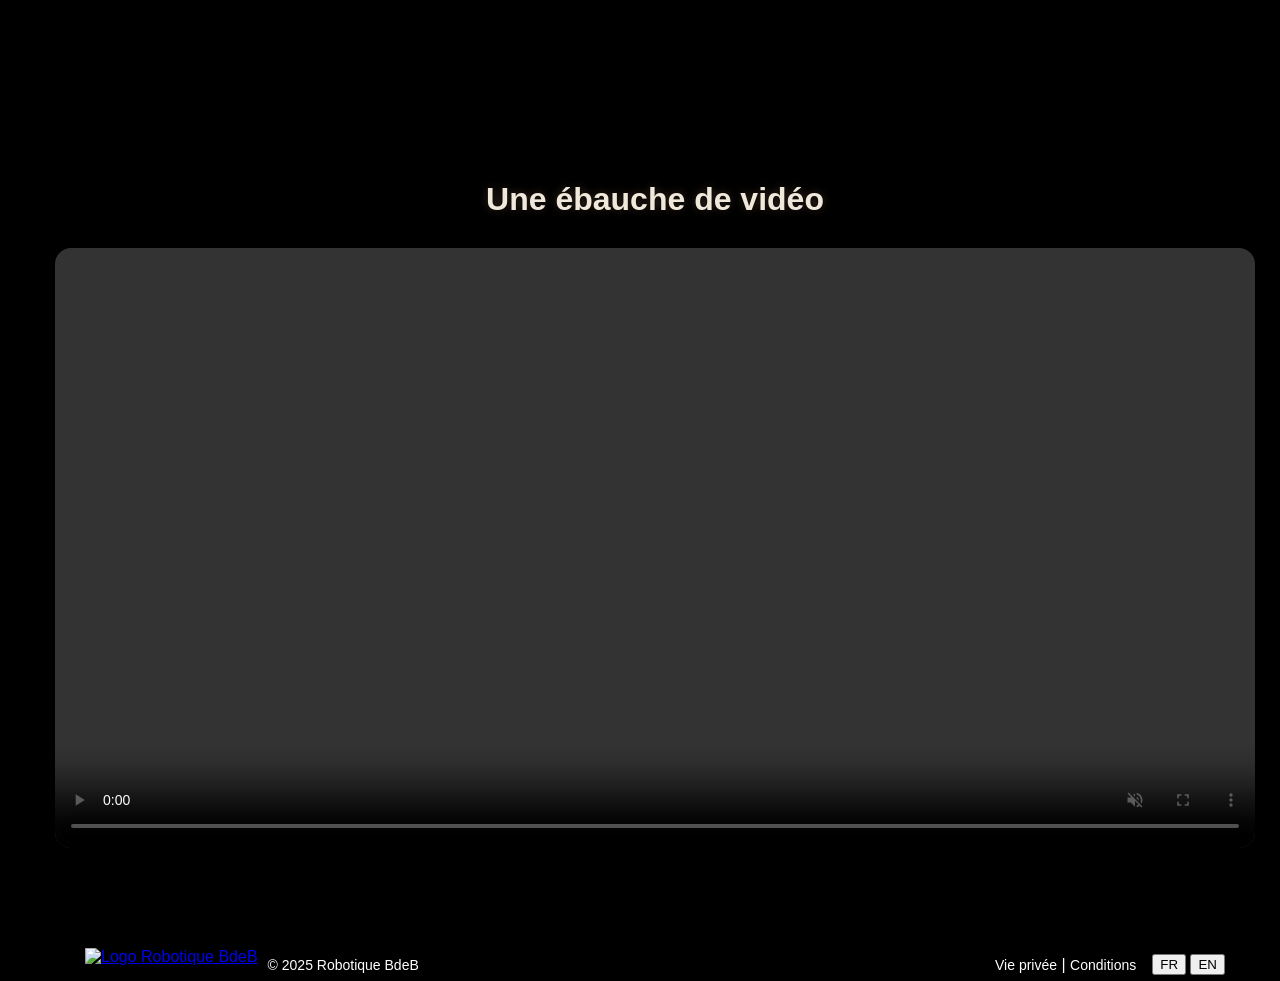
==== commit d53b341a: "fix huges bugs" ====
--- a/accueil.html
+++ b/accueil.html
@@ -3,7 +3,7 @@
 <head>
     <meta charset="UTF-8">
     <title>Accueil</title>
-    <link rel="stylesheet" href="7777777777.css">
+    <link rel="stylesheet" href="style.css">
     <link rel="icon" type="image/png" href="images/cachedImage log1.webp">
     <link rel="stylesheet" href="https://cdnjs.cloudflare.com/ajax/libs/font-awesome/6.5.1/css/all.min.css">
     <link rel="stylesheet" href=test.css>
--- a/style.css
+++ b/style.css
@@ -0,0 +1,612 @@
+* {
+    box-sizing: border-box;
+}
+
+/* ===== BODY : IMAGE DE FOND GLOBALE ===== */
+body {
+    margin: 0;
+    font-family: Arial, sans-serif;
+    color: #fff;
+
+    background-image: url("images/mur metro.webp");
+    background-color: #000;
+    background-size: cover;
+    background-position: center;
+    background-repeat: no-repeat;
+
+        background-attachment: fixed;
+}
+h2 {
+  text-align: center;
+  margin-bottom: 0;
+  color: inherit;
+}
+.section {
+  padding: 40px;
+  font-size: inherit;
+  text-align: center;
+  margin-bottom: 1px;
+  color: rgb(98, 94, 94);
+}
+
+.images-os {
+  display: flex;
+  justify-content: center;
+  margin-top: -60px;
+  margin-bottom: 40px;
+}
+
+.blanc {
+  background-color:#4a4747;
+  color: #000;
+  border: 1px solid #292626;
+}
+.titre-principal {
+  display: block;
+  width: 100%;
+}
+
+.titre-secondaire {
+  font-size: 50px;
+  text-align: center;
+}
+
+.texte-large {
+  font-size: 43px;
+  text-align: center;
+}
+
+h3,
+h4,
+h5 {
+  word-wrap: break-word;
+  overflow-wrap: break-word;
+}
+
+.texte-image {
+  display: flex;
+  align-items: flex-start;
+  justify-content: space-between;
+  gap: 40px;
+  max-width: 1200px;
+  margin: 0 auto 80px auto;
+}
+
+.texte-colonne {
+  flex: 1;
+  max-width: 600px;
+  font-family: 'Segoe UI', 'Arial', sans-serif;
+}
+
+.texte-colonne h2 {
+  font-size: 35px;
+  text-align: left;
+  margin-bottom: 20px;
+  font-family: 'Montserrat', sans-serif;
+  line-height: 1.3;
+}
+
+.texte-image img {
+  flex: 1;
+  max-width: 50%;
+  height: auto;
+  display: block;
+}
+
+.texte-image p {
+  max-width: 60%;
+  margin: 0;
+}
+
+
+/* =========================================================
+   IMAGES / MEDIA
+========================================================= */
+img {
+  max-width: 100%;
+  height: auto;
+}
+
+.images-os img {
+  width: 235px;
+  height: 25px;
+  transition: transform 0.3s;
+}
+
+
+
+.hero-image-container {
+  display: flex;
+  justify-content: center;
+  margin-top: -300px;
+  margin-bottom: 70px;
+}
+
+.hero-image {
+  width: 90%;
+  max-width: 1000px;
+  height: auto;
+  border-radius: 15px;
+  box-shadow: 0 8px 24px rgba(0,0,0,0.2);
+}
+
+/* =========================================================
+   VALEURS SECTION
+========================================================= */
+.valeurs-section {
+  display: flex;
+  flex-direction: column;
+  gap: 60px;
+  padding: 40px 20px;
+  max-width: 1200px;
+  margin: auto;
+  background-color:rgba(0, 0, 0, 0.305);
+  backdrop-filter: blur(10px);
+  border-radius: 20px;
+}
+
+.valeur-bloc {
+  display: flex;
+  align-items: center;
+  gap: 40px;
+}
+
+.valeur-bloc.inverse {
+  flex-direction: row-reverse;
+}
+
+.valeur-bloc img {
+  width: 50%;
+  max-width: 500px;
+  height: auto;
+}
+
+.valeur-texte {
+  margin-top: -70px;
+}
+
+.valeur-texte h3 {
+  font-size: 40px;
+  margin-bottom: 20px;
+  color: white;
+}
+
+.valeur-texte p {
+  font-size: 22px;
+  line-height: 1.6;
+  color: white
+}
+
+.valeur-bloc {
+  display: flex;
+  align-items: center;
+  gap: 90px;
+  margin-top: 60px;
+}
+
+.image-travail {
+  width: 500px;
+  height: auto;
+}
+
+/* =========================================================
+   SPONSORS / A PROPOS
+========================================================= */
+.section.blanches {
+  padding-top: 100px;
+}
+
+.sections.blanches.valeurs-container {
+  display: flex;
+  flex-direction: column;
+  align-items: center;background-color: #00000052;
+}
+
+.sections.blanches.valeurs-contain img {
+  width: 80%;
+  height: auto;
+  display: block;
+  margin: 0 auto;
+  margin-bottom: 50px;
+}
+
+.sections.blanches.valeurs-container img {
+  width: 100%;
+  height: auto;
+  display: block;
+  margin: 0 auto;
+}
+
+.image-propos {
+  width: 80%;
+  max-width: 1100px;
+  display: block;
+  margin: 0px auto;
+}
+
+/* =========================================================
+   LOGOS
+========================================================= */
+.logos-container {
+  display: flex;
+  flex-wrap: wrap;
+  justify-content: center;
+  gap: 30px;
+  max-width: 1200px;
+  margin: auto;
+}
+
+.logos-container img {
+  width: 100%;
+  max-width: 100%;
+  height: auto;
+  display: block;
+  margin: 0 auto;
+}
+
+/* =========================================================
+   SECTION VIDEOS
+========================================================= */
+.video-section {
+  max-width: 1200px;
+  margin: 100px auto;
+  text-align: center;
+}
+
+.video-title {
+  font-size: 32px;
+  margin-bottom: 30px;
+}
+
+.video-container {
+  border-radius: 16px;
+  overflow: hidden;
+  box-shadow: 0 15px 40px rgba(0,0,0,0.4);
+}
+
+.video-container video {
+  width: 100%;
+  display: block;
+  background: black;
+}
+
+
+/* ===== HEADER COMPACT ===== */
+header.sticky-header {
+    position: sticky;
+    top: 0;
+    z-index: 1000;
+    background-color: #b99169;
+
+    width: fit-content;
+
+    /* centrage + débordement à droite */
+    margin:0 auto;
+    transform: translateX(60px);
+
+    padding: 10px 0;
+
+    /* transparence gauche / droite */
+  background: linear-gradient(
+    to right,
+    rgba(0,0,0,0) 0%,
+    rgba(0,0,0,0.9) 30%,
+    rgba(0,0,0,0.9) 70%,
+    rgba(0,0,0,0) 100%
+  );
+}
+
+.top-row {
+    display: flex;
+    align-items: center;
+    gap: 24px;
+    width: fit-content;   /* 🔥 largeur minimale */
+    background-color: rgba(0, 0, 0, 0.5);
+    padding: 2%;
+    backdrop-filter: blur(10px);
+    border-radius: 15px;
+}
+
+
+/* ===== PANNEAU GAUCHE ===== */
+.side-panel {
+    display: flex;
+    flex-direction: column;
+    align-items: center;
+}
+
+.clock {
+    height: 48px;
+    width: 130px;
+    font-size: 18px;
+}
+
+
+/* ===== STATION ===== */
+.station-card {
+    width: 150px;
+}
+
+.station-card img {
+    height: 70px;
+}
+
+
+.station-card img {
+    width: 100%;
+    height: 90px;
+    object-fit: cover;
+}
+
+.station-name {
+    padding: 8px;
+    font-size: 14px;
+    font-weight: bold;
+}
+
+/* ===== MENU ===== */
+.menu-wrapper {
+    display: flex;
+    flex-direction: column;
+    align-items: center;
+    position: relative;
+}
+
+.menu-logo {
+    position: absolute;
+    top: -80px;
+}
+
+.menu-logo img {
+    height: 30px;
+}
+
+/* ===== CYLINDRE ===== */
+.cylinder {
+    width: 420px;
+    height: 70px;
+    background: linear-gradient(#ffcc25b4, #ffcc25b4, #ffcc25b4);
+    border-radius: 35px;
+    display: flex;
+    justify-content: space-around;
+    align-items: center;
+}
+
+/* ===== DOT ===== */
+.dot {
+    width: 36px;
+    height: 36px;
+    background: #ddd;
+    border-radius: 50%;
+    position: relative;
+    cursor: pointer;
+}
+
+.dot.active::after {
+    content: "";
+    width: 10px;
+    height: 10px;
+    background: #000;
+    border-radius: 50%;
+    position: absolute;
+    top: 50%;
+    left: 50%;
+    transform: translate(-50%, -50%);
+}
+
+/* ===== LABELS ===== */
+.labels {
+    width: 420px;
+    display: grid;
+    grid-template-columns: repeat(6, 1fr);
+    font-size: 12px;
+    margin-top: 8px;
+    text-align: center;
+}
+/* liens invisibles visuellement */
+.cylinder a.dot {
+    text-decoration: none;
+}
+
+.labels a {
+    color: #fff;
+    text-decoration: none;
+}
+
+.labels a:hover {
+    text-decoration: underline;
+}
+/* ===== ANIMATION LOGO STATION ===== */
+.station-logo img {
+    width: 45px;
+    height: auto;
+    opacity: 0.9;
+    transition: transform 0.3s ease, opacity 0.3s ease;
+    cursor: pointer;
+}
+
+.station-logo img:hover {
+    transform: scale(1.25);
+    opacity: 1;
+}
+
+
+/* ===== NEWS ===== */
+.news-screen {
+    margin-top: 15px;
+    width: 420px;
+    height: 160px;
+    background: #000;
+    border-radius: 8px;
+    overflow: hidden;
+    position: relative;
+}
+
+.news-screen img {
+    width: 100%;
+    height: 100%;
+    object-fit: cover;
+}
+
+.news-overlay {
+    position: absolute;
+    bottom: 0;
+    width: 100%;
+    padding: 10px;
+    background: linear-gradient(transparent, rgba(0,0,0,0.85));
+}
+
+.news-title {
+    font-size: 14px;
+    font-weight: bold;
+    text-align: center;
+}
+
+.news-date {
+    font-size: 11px;
+    opacity: 0.8;
+    margin-top: 4px;
+    text-align: center;
+}
+
+.footer-container {
+  display: flex;
+  justify-content: space-between;
+  align-items: center;
+  flex-wrap: wrap;
+  padding: 0 70px;
+}
+
+.footer-left {
+  display: flex;
+  align-items: center;
+  gap: 10px;
+}
+
+.footer-logo {
+  height: 45px;
+  margin-bottom: 15px;
+}
+
+.footer-copy {
+  font-size: 14px;
+  color: white;
+  margin: 0;
+}
+
+/* Centre */
+.footer-social {
+  display: flex;
+  gap: 20px;
+  align-items: center;
+  width: 150px;
+}
+
+/* Droite */
+.footer-right {
+  display: flex;
+  flex-direction: row;
+  align-items: center;
+  justify-content: flex-end;
+  gap: 16px;
+  text-align: right;
+}
+
+.footer-links a {
+  color: white;
+  text-decoration: none;
+  font-size: 14px;
+}
+
+.footer-links a:hover {
+  text-decoration: underline;
+}
+
+.footer-lang select {
+  padding: 4px 8px;
+  font-size: 14px;
+  border: 1px solid white;
+  border-radius: 4px;
+}
+h1, h2, h3, h4, h5, h6 {
+  color: #f1e8dc;
+  text-shadow:
+    0 2px 4px rgba(0,0,0,0.7),
+    0 0 10px rgba(185,145,105,0.35);
+}
+.section.blanc h1,
+.section.blanc h2,
+.section.blanc h3 {
+  text-shadow: none;
+  color: #2b1e12;
+}
+.section p,
+.valeur-texte p {
+  text-shadow:
+    0 1px 2px rgba(0,0,0,0.6),
+    0 0 3px rgba(185,145,105,0.25);
+}
+
+/* transition fluide */
+.header-hide-zone {
+  display: flex;
+  align-items: center;
+  gap: 30px;
+  transition: 
+    opacity 0.35s ease,
+    transform 0.35s ease,
+    max-height 0.35s ease;
+}
+
+/* fond noir du header */
+.sticky-header {
+  background: linear-gradient(
+    to right,
+    transparent 0%,
+    rgba(0,0,0,0.9) 30%,
+    rgba(0,0,0,0.9) 70%,
+    transparent 100%
+  );
+  transition: background 0.35s ease;
+}
+
+/* AU SCROLL → ON CACHE */
+.sticky-header.scrolled .header-hide-zone {
+  opacity: 0;
+  transform: translateY(-20px);
+  pointer-events: none;
+  max-height: 0;
+  overflow: hidden;
+}
+
+/* AU SCROLL → ON SUPPRIME LE FOND NOIR */
+.sticky-header.scrolled {
+  background: transparent;
+}
+.labels.icons a {
+  font-size: 20px;
+  color: #fff;
+  text-decoration: none;
+  display: flex;
+  justify-content: center;
+  align-items: center;
+  height: 32px;
+  transition: transform 0.2s ease, color 0.2s ease;
+}
+
+.labels.icons a:hover {
+  transform: scale(1.2);
+  color: #ffcc25;
+}
+
+/* icône active (optionnel) */
+.labels.icons a.active i {
+  color: #000;
+}
+
+
+
+
+/* =========================================================
+   FIN DU FICHIER CSS
+========================================================= */
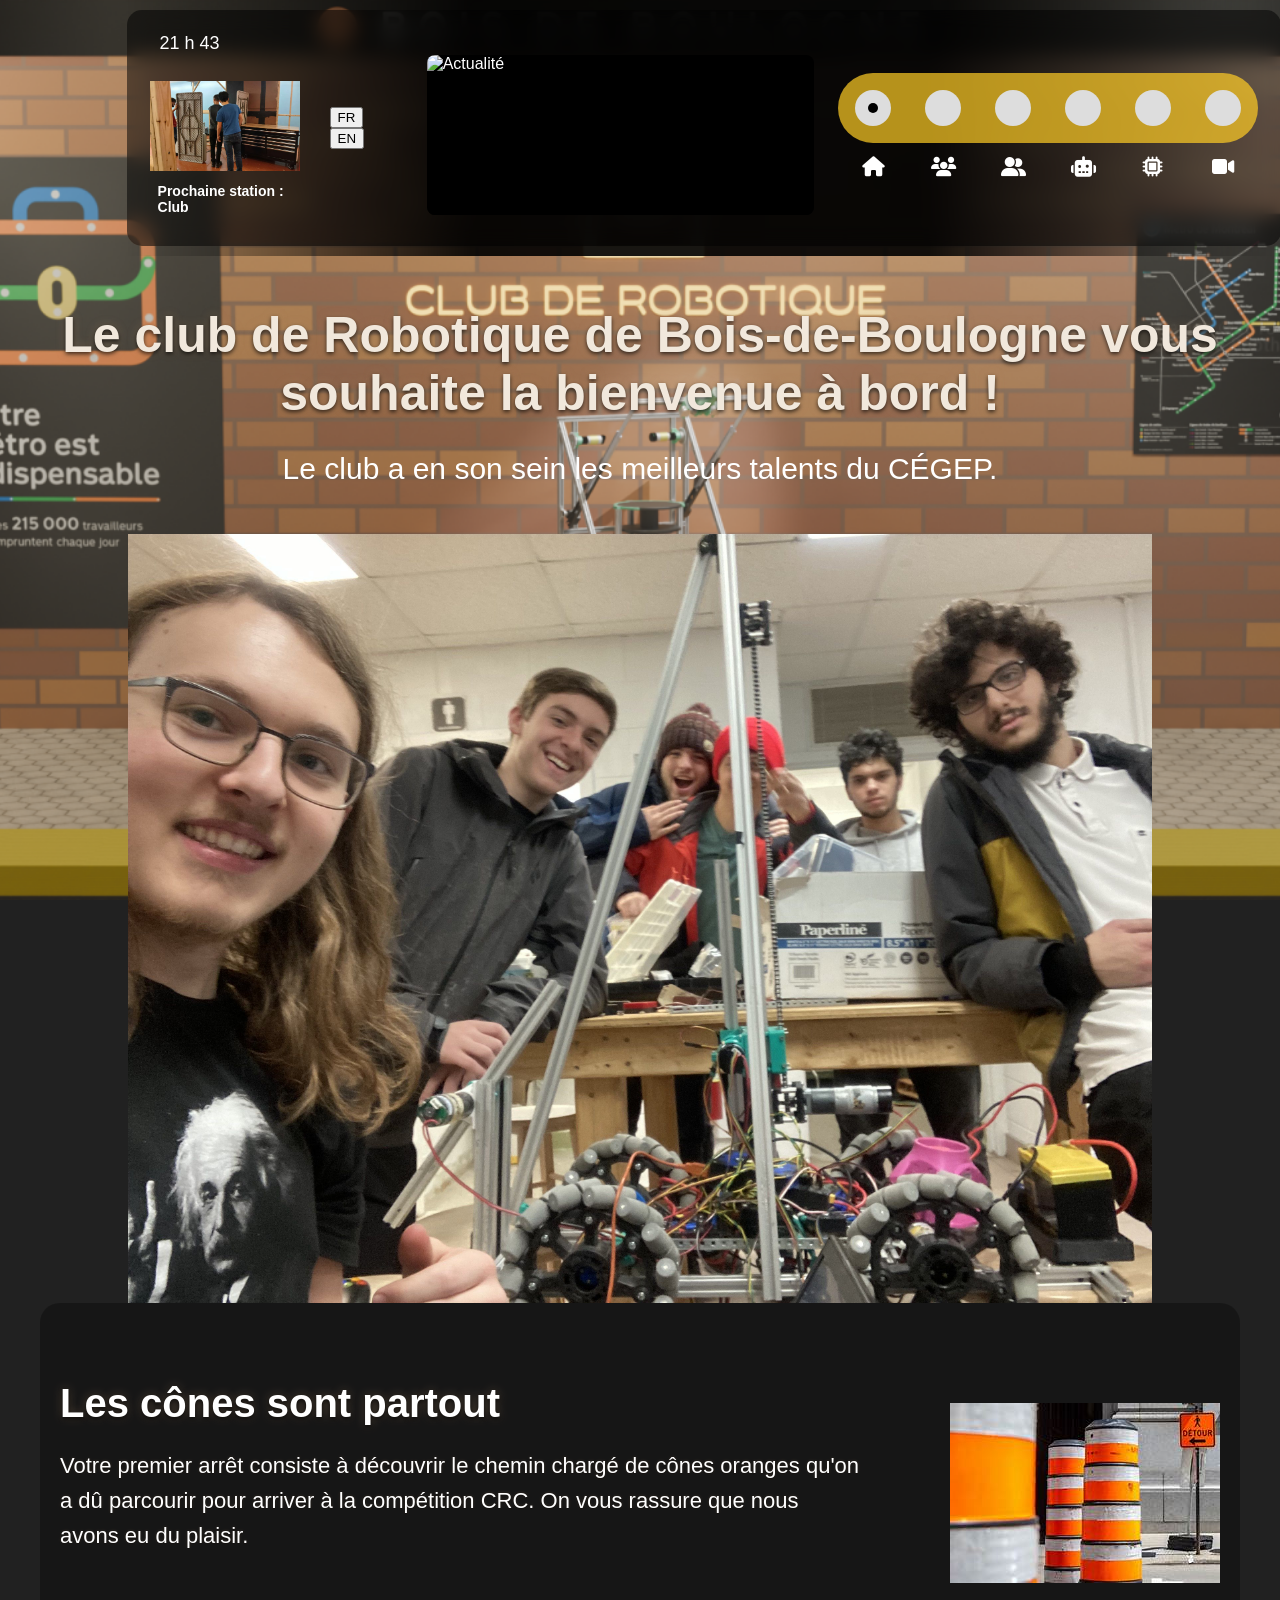
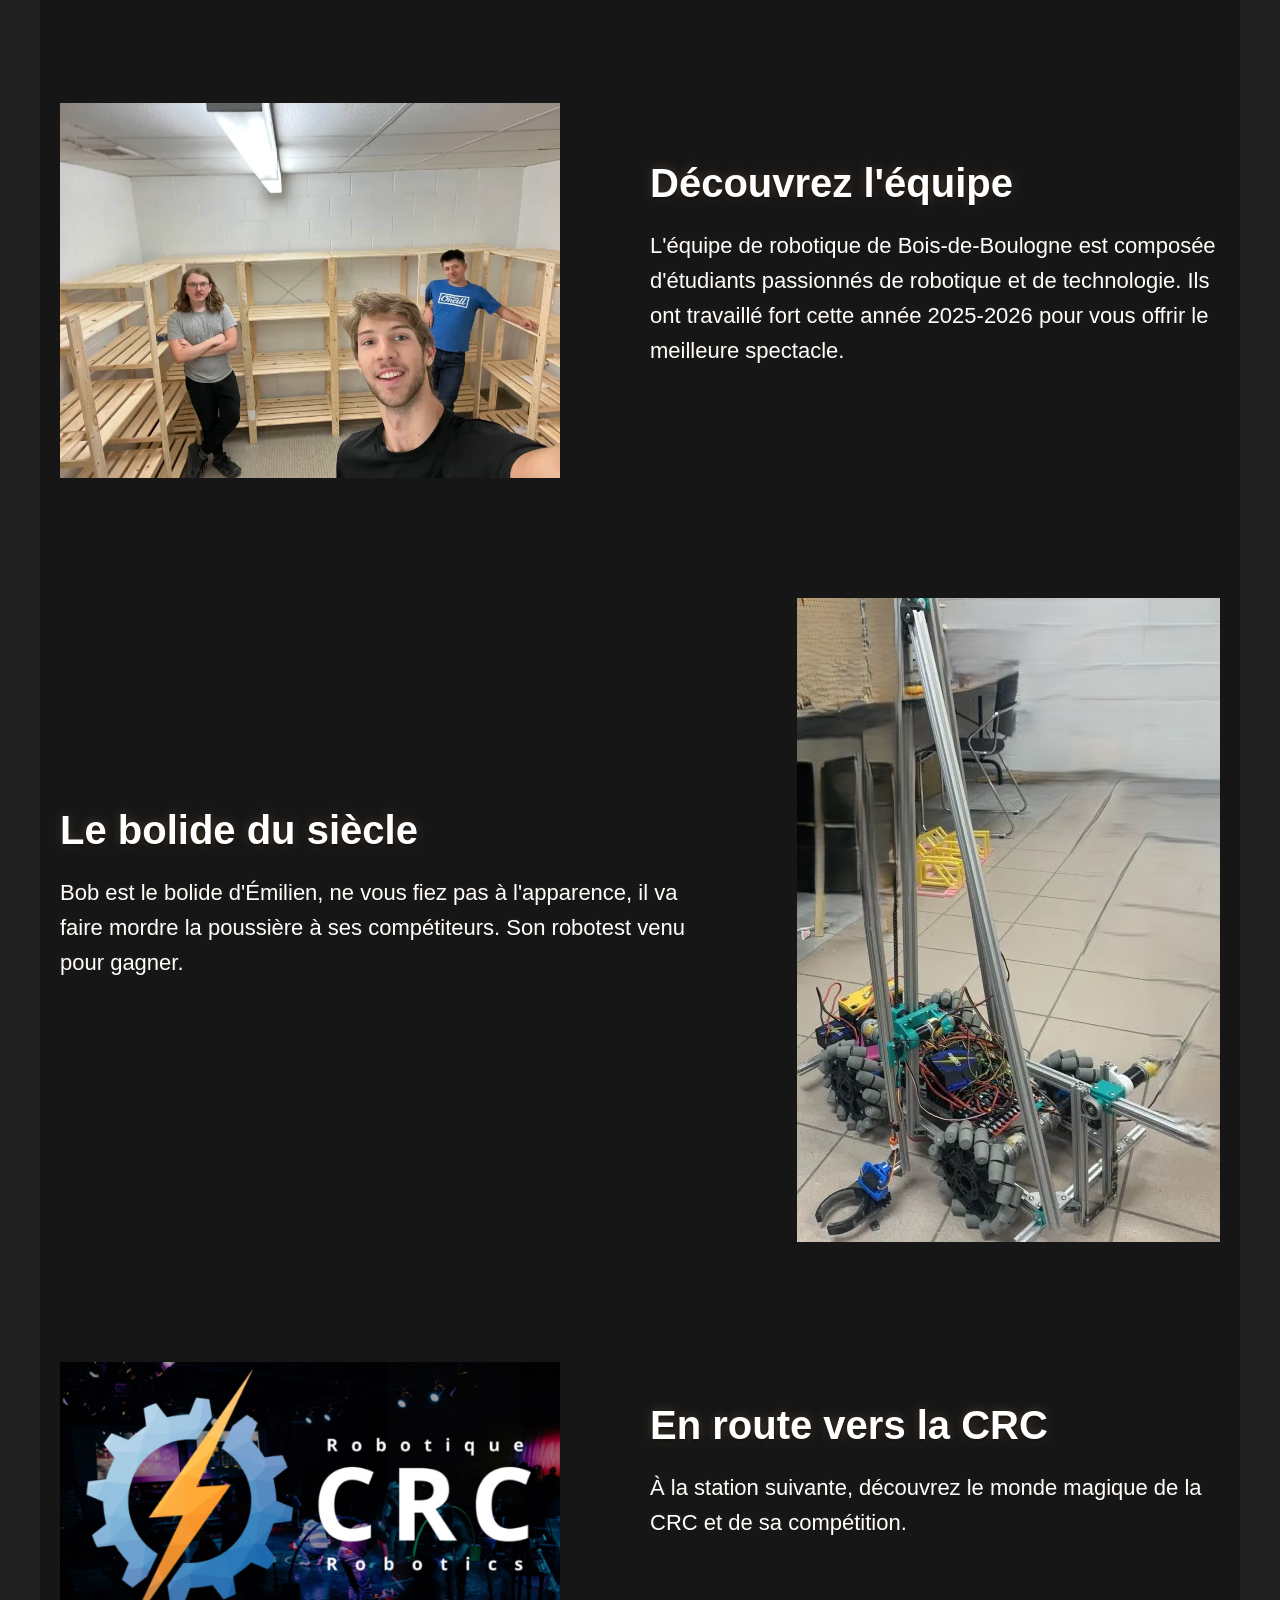
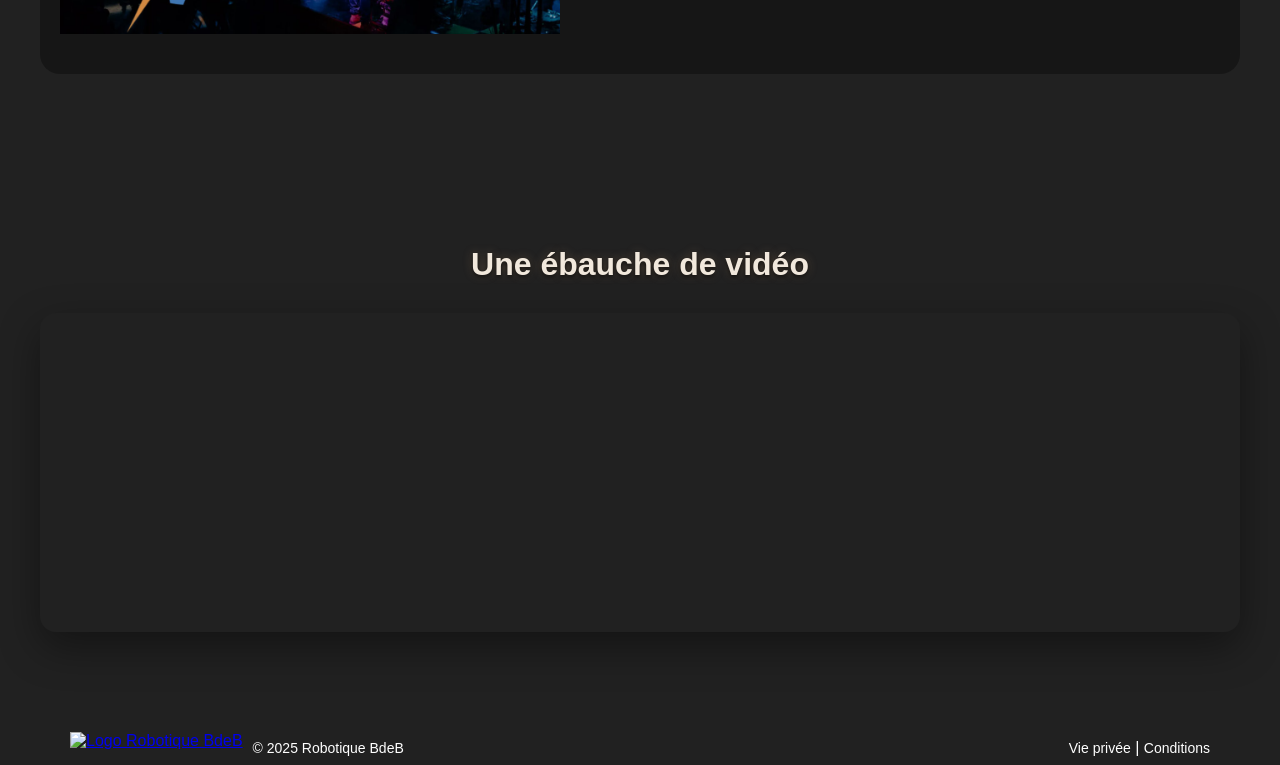
==== commit 2b566859: "accueil done" ====
--- a/accueil.html
+++ b/accueil.html
@@ -2,224 +2,209 @@
 <html lang="fr">
 <head>
     <meta charset="UTF-8">
+    <meta name="viewport" content="width=device-width, initial-scale=1.0">
     <title>Accueil</title>
     <link rel="stylesheet" href="style.css">
     <link rel="icon" type="image/png" href="images/cachedImage log1.webp">
-    <link rel="stylesheet" href="https://cdnjs.cloudflare.com/ajax/libs/font-awesome/6.5.1/css/all.min.css">
-    <link rel="stylesheet" href=test.css>
+    <link rel="stylesheet" href="https://cdnjs.cloudflare.com/ajax/libs/font-awesome/6.5.1/css/all.min.css"
+    >
 
 </head>
 
 <body>
-<div>
-    <div class="allDoor">
-        <div class="leftDoor">
-            <img src="images/doorAnimation/leftDoor.png" width=100% height=100%/>
-        </div>
-        <div class="rightDoor">
-            <img src="images/doorAnimation/rightDoor.png" width=100% height=100%/>
-        </div>
-        <div class="realContent">
-            <header class="sticky-header">
-                <div class="top-row">
-
-                    <!-- ZONE À CACHER AU SCROLL -->
-                    <div class="header-hide-zone">
-
-                        <!-- PANNEAU GAUCHE -->
-                        <div class="side-panel">
-                            <div id="clock" class="clock">00 h 00</div>
-
-                            <div class="station-card">
-                                <img id="stationImage" src="" alt="Station">
-                                <div class="station-name" id="stationName" data-translate></div>
-
-
-                            </div>
-                        </div>
-
-                        <!-- ACTUALITÉS -->
-                        <div class="news-screen">
-                            <img id="newsImage" alt="Actualité">
-                            <div class="news-overlay">
-                                <div class="news-title" id="newsTitle"></div>
-                                <div class="news-date" id="newsDate"></div>
-                            </div>
-                        </div>
-
-                    </div>
-
-                    <!-- MENU TOUJOURS VISIBLE -->
-                    <div class="menu-wrapper">
-                        <div class="cylinder">
-                            <a href="accueil.html" data-translate class="dot active"></a>
-                            <a href="club.html" data-translate class="dot"></a>
-                            <a href="equipe.html" data-translate class="dot"></a>
-                            <a href="robot.html" data-translate class="dot"></a>
-                            <a href="crc.html" data-translate class="dot"></a>
-                            <a href="video.html" data-translate class="dot"></a>
-                        </div>
-
-                        <div class="labels icons">
-                            <a href="accueil.html" title="Accueil">
-                                <i class="fa-solid fa-house"></i>
-                            </a>
-
-                            <a href="club.html" title="Club">
-                                <i class="fa-solid fa-users"></i>
-                            </a>
-
-                            <a href="equipe.html" title="Équipe">
-                                <i class="fa-solid fa-user-group"></i>
-                            </a>
-
-                            <a href="robot.html" title="Bob le Robot">
-                                <i class="fa-solid fa-robot"></i>
-                            </a>
-
-                            <a href="crc.html" title="compétition CRC">
-                                <i class="fa-solid fa-microchip"></i>
-                            </a>
-
-                            <a href="video.html" title="Vidéo">
-                                <i class="fa-solid fa-video"></i>
-                            </a>
-                        </div>
-
-                    </div>
+
+<header class="sticky-header">
+    <div class="top-row">
+
+        <!-- ZONE À CACHER AU SCROLL -->
+        <div class="header-hide-zone">
+
+            <!-- PANNEAU GAUCHE -->
+            <div class="side-panel">
+                <div id="clock" class="clock">00 h 00</div>
+
+                <div class="station-card">
+                    <img id="stationImage" src="" alt="Station">
+                    <div class="station-name" id="stationName" data-translate></div>
+
 
                 </div>
-            </header>
-
-
-            <main>
-                <section>
-                    <div class="sections blanches valeurs-container"></div>
-                    <h2  data-translate style="font-size: 50px;"> Le club de Robotique de Bois de Boulogne vous souhaite la bienvenue à bord !<br>
-                    </h2>
-                    <p  data-translate style="font-size: 30px; text-align: center;"> Le club a dans son sein les meilleure talents du CÉGEP. </p>
-                    <br>
-
-                    <img src="images/image accuiel.jpg" alt="equipe" class="image-propos">
-                </section>
-
-
-                <section class="valeurs-section">
-                    <!-- Bloc 1 -->
-                    <div class="valeur-bloc inverse">
-                        <img src="images/conne.jpg" alt="connes">
-                        <div class="valeur-texte">
-                            <h3>Les cônes sont partout</h3>
-                            <p> Votre première arrêt consiste à découvrir le chemin chargé de cônes oranges qu'on a dû parcourir pour arriver à la compétition CRC. On vous rassure, que nous avons eu du plaisir.
-
-                            </p>
-                        </div>
-                    </div>
-
-                    <!-- Bloc 2 -->
-                    <div class="valeur-bloc">
-                        <img src="images/equipe.webp" alt="equipe">
-                        <div class="valeur-texte">
-                            <h3>Découvrez l'équipe !</h3>
-                            <p> L'équipe de robotique de Bois de Boulogne est composée d'étudiants passionnés de robotique et de technologie, ont travaillé fort cette année 2025-2026 pour vous offrir le meilleure spectacle.</p>
-                        </div>
-                    </div>
-
-                    <!-- Bloc 3 -->
-                    <div class="valeur-bloc inverse">
-                        <img src="images/robot1.jpg" alt="robot">
-                        <div class="valeur-texte">
-                            <h3>Le bolide du siècle</h3>
-                            <p> Bob est le bolide de Émilien ne vous fiez pas à l'apparence, il va faire mordre la poussière à ses compétiteurs. il est venue pour gagner.</p>
-                        </div>
-                    </div>
-
-                    <!-- Bloc 4 -->
-                    <div class="valeur-bloc">
-                        <img src="images/CRC-Robotics.jpg" alt="CRC">
-                        <div class="valeur-texte">
-                            <h3> En route vers le CRC</h3>
-                            <p> À la suivante station  Découvrez le monde magique du CRC et de sa compétition.</p>
-                        </div>
-                    </div>
-                </section>    <br> <br> <br> <br>
-
-
-
-
-
-                <section class="video-section">
-                    <h3 class="video-title">Une ébauche de vidéo</h3>
-
-                    <div class="video-container">
-                        <video
-                                id="localVideo"
-                                controls
-                                autoplay
-                                muted
-                                loop
-                                playsinline
-                        >
-                            <source src="video/board robotique.mp4" type="video/mp4">
-                        </video>
-                    </div>
-                </section>
-
-
-
-            </main>
-
-            <footer>
-                <!-- FOOTER -->
-                <footer>
-
-                    <!-- Bas du footer -->
-                    <div class="footer-container">
-                        <!-- Gauche -->
-                        <div class="footer-left">
-                            <a href="Accueil.html"><img src="images/cachedImage log1.webp" alt="Logo Robotique BdeB" class="footer-logo"></a>
-                            <p class="footer-copy">© 2025 Robotique BdeB</p>
-                        </div>
-
-
-
-
-                        <!-- Droite -->
-                        <div class="footer-right">
-                            <div class="footer-links">
-                                <a href="#">Vie privée</a>
-                                <span> | </span>
-                                <a href="#">Conditions</a>
-                            </div>
-                            <div id="language-switcher" class="lang-switch">
-                                <button data-lang="fr">FR</button>
-                                <button data-lang="en">EN</button>
-                            </div>
-
-
-
-
-                        </div>
-                    </div>
-                </footer>
-
-                <script>
-                    window.addEventListener("scroll", function () {
-                        const header = document.querySelector(".sticky-header");
-                        if (window.scrollY > 10) {
-                            header.classList.add("scrolled");
-                        } else {
-                            header.classList.remove("scrolled");
-                        }
-                    });
-                </script>
-                <audio id="navSound" preload="auto">
-                    <source src="son metro/son metro.mp4" type="audio/mpeg">
-                </audio>
-
-                <script src="script.js"></script>
-        </div>
+            </div>
+            <div id="language-switcher" class="lang-switch">
+                <button data-lang="fr">FR</button>
+                <button data-lang="en">EN</button>
+            </div>
+            <!-- ACTUALITÉS -->
+            <div class="news-screen">
+                <img id="newsImage" alt="Actualité"data-translate>
+                <div class="news-overlay">
+                    <div class="news-title" id="newsTitle"data-translate></div>
+                    <div class="news-date" id="newsDate"></div>
+                </div>
+            </div>
+
+        </div>
+
+
+        <!-- MENU TOUJOURS VISIBLE -->
+        <div class="menu-wrapper">
+            <div class="cylinder">
+                <a href="accueil.html" data-translate class="dot active"></a>
+                <a href="club.html" data-translate class="dot"></a>
+                <a href="equipe.html" data-translate class="dot"></a>
+                <a href="robot.html" data-translate class="dot"></a>
+                <a href="crc.html" data-translate class="dot"></a>
+                <a href="video.html" data-translate class="dot"></a>
+            </div>
+
+            <div class="labels icons">
+                <a href="accueil.html" title="Accueil">
+                    <i class="fa-solid fa-house"></i>
+                </a>
+
+                <a href="club.html" title="Club">
+                    <i class="fa-solid fa-users"></i>
+                </a>
+
+                <a href="equipe.html" title="Équipe">
+                    <i class="fa-solid fa-user-group"></i>
+                </a>
+
+                <a href="robot.html" title="Bob le Robot">
+                    <i class="fa-solid fa-robot"></i>
+                </a>
+
+                <a href="crc.html" title="compétition CRC">
+                    <i class="fa-solid fa-microchip"></i>
+                </a>
+
+                <a href="video.html" title="Vidéo">
+                    <i class="fa-solid fa-video"></i>
+                </a>
+
+            </div>
+
+
+        </div>
+
     </div>
-</div>
-</body>
-</html>
+</header>
+
+
+<main>
+    <section>
+        <div class="sections blanches valeurs-container"></div>
+        <h2  data-translate style="font-size: 50px;"> Le club de Robotique de Bois-de-Boulogne vous souhaite la bienvenue à bord !<br>
+        </h2>
+        <p  data-translate style="font-size: 30px; text-align: center;"> Le club a en son sein les meilleurs talents du CÉGEP. </p>
+        <br>
+
+        <img src="images/image accuiel.jpg" alt="equipe" class="image-propos">
+    </section>
+
+
+    <section class="valeurs-section">
+        <!-- Bloc 1 -->
+        <div class="valeur-bloc inverse">
+            <img src="images/conne.jpg" alt="connes">
+            <div class="valeur-texte">
+                <h3  data-translate>Les cônes sont partout</h3>
+                <p  data-translate> Votre premier arrêt consiste à découvrir le chemin chargé de cônes oranges qu'on a dû parcourir pour arriver à la compétition CRC. On vous rassure que nous avons eu du plaisir.
+
+                </p>
+            </div>
+        </div>
+
+        <!-- Bloc 2 -->
+        <div class="valeur-bloc">
+            <img src="images/equipe.webp" alt="equipe">
+            <div class="valeur-texte">
+                <h3  data-translate>Découvrez l'équipe</h3>
+                <p  data-translate> L'équipe de robotique de Bois-de-Boulogne est composée d'étudiants passionnés de robotique et de technologie. Ils ont travaillé fort cette année 2025-2026 pour vous offrir le meilleure spectacle.</p>
+            </div>
+        </div>
+
+        <!-- Bloc 3 -->
+        <div class="valeur-bloc inverse">
+            <img src="images/robot1.jpg" alt="robot">
+            <div class="valeur-texte">
+                <h3  data-translate>Le bolide du siècle</h3>
+                <p  data-translate> Bob est le bolide d'Émilien, ne vous fiez pas à l'apparence, il va faire mordre la poussière à ses compétiteurs. Son robotest venu pour gagner.</p>
+            </div>
+        </div>
+
+        <!-- Bloc 4 -->
+        <div class="valeur-bloc">
+            <img src="images/CRC-Robotics.jpg" alt="CRC">
+            <div class="valeur-texte">
+                <h3 data-translate>En route vers la  CRC</h3>
+                <p data-translate> À la  station suivante, découvrez le monde magique de la CRC et de sa compétition.</p>
+            </div>
+        </div>
+    </section>    <br> <br> <br> <br>
+
+
+
+
+
+    <section class="video-section">
+        <h3  data-translate class="video-title">Une ébauche de vidéo</h3>
+
+        <div class="video-container">
+            <iframe width="560" height="315" src="https://www.youtube.com/embed/tCp3_d9mEBc?si=VEP1O4oN1kfpmV7k" title="YouTube video player" frameborder="0" allow="accelerometer; autoplay; clipboard-write; encrypted-media; gyroscope; picture-in-picture; web-share" referrerpolicy="strict-origin-when-cross-origin" allowfullscreen></iframe>
+        </div>
+    </section>
+
+
+
+</main>
+
+<footer>
+    <!-- FOOTER -->
+    <footer>
+
+        <!-- Bas du footer -->
+        <div class="footer-container">
+            <!-- Gauche -->
+            <div class="footer-left">
+                <a href="Accueil.html"><img src="images/cachedImage log1.webp" alt="Logo Robotique BdeB" class="footer-logo"></a>
+                <p  data-translate class="footer-copy">© 2025 Robotique BdeB</p>
+            </div>
+
+
+
+
+            <!-- Droite -->
+            <div class="footer-right">
+                <div class="footer-links">
+                    <a  data-translate href="#" >Vie privée</a>
+                    <span> | </span>
+                    <a  data-translate href="#" >Conditions</a>
+                </div>
+
+
+
+
+
+
+
+            </div>
+        </div>
+    </footer>
+
+    <script>
+        window.addEventListener("scroll", function () {
+            const header = document.querySelector(".sticky-header");
+            if (window.scrollY > 10) {
+                header.classList.add("scrolled");
+            } else {
+                header.classList.remove("scrolled");
+            }
+        });
+    </script>
+    <audio id="navSound" preload="auto">
+        <source src="son metro/son metro.mp4" type="audio/mpeg">
+    </audio>
+
+    <script src="script.js"></script>
+</body>
--- a/style.css
+++ b/style.css
@@ -1,3 +1,25 @@
+.btn-translate {
+    padding: 10px 22px;
+    background: #1e88e5;
+    color: white;
+    border: none;
+    border-radius: 6px;
+    font-size: 15px;
+    font-weight: 600;
+    cursor: pointer;
+    transition: background 0.2s ease, transform 0.15s ease;
+}
+
+.btn-translate:hover {
+    background: #1565c0;
+    transform: translateY(-2px);
+}
+
+.btn-translate:active {
+    background: #0d47a1;
+    transform: translateY(1px);
+}
+
 * {
     box-sizing: border-box;
 }
@@ -551,6 +573,7 @@
 .header-hide-zone {
   display: flex;
   align-items: center;
+  justify-content: center;
   gap: 30px;
   transition: 
     opacity 0.35s ease,
@@ -577,6 +600,7 @@
   pointer-events: none;
   max-height: 0;
   overflow: hidden;
+  display: none;
 }
 
 /* AU SCROLL → ON SUPPRIME LE FOND NOIR */
@@ -604,7 +628,967 @@
   color: #000;
 }
 
-
+/** ======================
+            GENERAL
+    ======================**/
+
+body, html {
+    margin: 0;
+    padding: 0;
+    width: 100%;
+    font-family: Arial, Helvetica, sans-serif;
+    background-color: #212121; 
+    min-height: 100vh;
+}
+section {
+    margin-top: 50px;
+}
+.page {
+    background-color: #212121;
+  /*padding: 0px 15%;*/
+    justify-content: center;
+    align-items: center;
+    color: rgb(255, 255, 255);
+}
+/* ==== PAGE NAME ==== */
+
+.page-name{
+    background-color: rgba(0, 0, 0, 0.541);
+    width: 100%;
+    height: 60px;
+    display: flex;
+    justify-content: center;
+    align-items: center;
+}
+
+.page-name h2{
+    color: white;
+    font-family: Arial, Helvetica, sans-serif;
+    font-weight: 100;
+    font-size: 2em;
+}
+
+
+/** ====================== 
+         PAGE EQUIPE 
+    ====================**/
+/* ==== GLOBAL ==== */
+.teamp-page-content{
+  background-color: #212121;
+  /*padding: 0px 15%;*/
+    justify-content: center;
+    align-items: center;
+    color: rgb(255, 255, 255);
+    
+}
+.wrapper{
+    padding: 0px 15%;
+    width: 100%;
+    box-sizing: border-box;
+}
+
+/* ==== options ==== */
+
+.options{
+    display: flex;
+    justify-content: center;
+    gap: 20px;
+    align-items: center;
+}
+
+.options button{
+    background-color: #313131;
+    stroke-width: 0;
+    border: 0;
+    border-radius: 0px 0px 10px 10px;
+    width: 100%;
+    height: 124px;
+    color: white;
+    box-shadow: 5px 5px 10px 2px rgba(0, 0, 0, 0.4);
+}
+
+.options button:hover{
+    background-color: #272727;
+    cursor: pointer;
+}
+
+.options button.active{
+    background-color: #1E1E1E;
+    pointer-events: none;
+}
+
+.circle{
+    fill: rgb(255, 191, 0);
+}
+
+/* ==== METRO MAP SECTION ==== */
+.page h3{
+    color: white;
+    font-size: 2em;
+}
+.metro-map {
+background-color: rgb(17, 17, 17);
+    border-radius: 50px;
+    display: flex;
+    padding: 30px;
+    width: 100%; 
+    height: auto;
+    align-items: center;
+    justify-content: center;
+    box-sizing: border-box;
+}
+#metro-svg { 
+    width: 100%;
+    height: 100%;
+    max-width: 800px;
+}
+
+/* METRO-ELEMENTS */
+/* line path   */
+.line-path {
+  stroke-dasharray: 1000;
+  stroke-dashoffset: 1000;
+  animation: dash 2s linear forwards;
+  animation-timing-function: cubic-bezier(0.42, 0, 0.58, 1);
+}
+
+@keyframes dash {
+  to { stroke-dashoffset: 0; }
+}
+/* dots */
+.metro-dot {
+fill: white;
+  opacity: 1;
+  transition: opacity 0.2s;
+
+  transform-box: fill-box; 
+  transform-origin: center;
+
+  transform: scale(1);
+  animation: appear 0.5s ease-out;
+  animation-fill-mode: backwards;
+}
+
+@keyframes appear {
+  from {
+    opacity: 0;
+    transform: scale(0);
+    transform: translate(10px,20px);
+  }
+}
+
+.metro-dot-hitbox{
+    opacity: 0;
+    transform-box: fill-box; 
+    transform-origin: center;
+}
+.metro-dot-hitbox:hover {
+  opacity: 0.6;
+  transition: opacity 0.3s ease;
+}
+/* join */
+@keyframes appear {
+    from {
+        transform: translate(0, 10px);
+        opacity: 0;
+    }
+    to {
+        transform: translate(0, 0);
+        opacity: 1;
+    }
+}
+
+.metro-join {
+    animation: appear 0.5s ease-out 1s backwards;
+}
+
+@keyframes appear {
+    from {
+        transform: translate(0, 10px);
+        opacity: 0;
+    }
+    to {
+        transform: translate(0, 0);
+        opacity: 1;
+    }
+}
+.metro-master {
+    animation: appear 0.5s ease-out 3s backwards;
+}
+
+
+/* Card info */
+.team-card {
+  border: 2px solid black;
+  border-radius: 10px;
+  padding: 20px;
+  margin: 10px;
+  width: 200px;
+  text-align: center;
+  box-shadow: 2px 2px 5px rgba(0,0,0,0.3);
+  background-color: black;
+  color:white;
+}
+/* card info styles */
+#card-info {
+    position: fixed;
+    display: none;
+    z-index: 100;
+    pointer-events: none;
+    transition: opacity 0.3s ease, transform 0.3s cubic-bezier(0.175, 0.885, 0.32, 1.275);
+    opacity: 0;
+    transform: translateY(10px) scale(0.95);
+
+    background-color: rgba(0, 0, 0, 0.7);
+    backdrop-filter: blur(12px);
+    -webkit-backdrop-filter: blur(12px);
+
+    border: 1px solid rgba(255, 255, 255, 0.1); 
+    border-radius: 16px;
+    padding: 24px;
+    box-shadow: 0 15px 35px rgba(0, 0, 0, 0.5);
+    
+    color: #ffffff; 
+    font-family: 'Segoe UI', Roboto, sans-serif;
+    max-width: 400px;
+}
+
+#card-info img{
+    width: 200px;
+    height: 200px;
+    border-radius: 20px;
+}
+
+#card-info h2 {
+    margin: 12px 0 4px 0;
+    font-size: 1.6rem;
+    color: #ffffff;
+    font-weight: 700;
+}
+
+#card-info h1 {
+    margin: 0 0 12px 0;
+    font-size: 0.85rem;
+    text-transform: uppercase;
+    letter-spacing: 1.5px;
+    color: #3498db;
+    font-weight: 600;
+}
+
+#card-info h3 {
+    margin: 0 0 15px 0;
+    font-size: 0.95rem;
+    line-height: 1.5;
+    color: #b2bec3;
+    font-weight: 400;
+}
+#card-info p span {
+    display: inline-block;
+    background: rgba(52, 152, 219, 0.2);
+    color: #3498db;
+    padding: 3px 10px;
+    border-radius: 6px;
+    font-size: 0.8rem;
+    font-weight: 600;
+    margin-right: 6px;
+    margin-top: 6px;
+    border: 1px solid rgba(52, 152, 219, 0.3);
+}
+
+#card-info.active {
+    opacity: 1;
+    transform: translateY(0) scale(1);
+}
+
+/* card line */
+
+#connector-line {
+    transition: stroke-dashoffset 0.4s ease-out;
+}
+
+#connector-line.active {
+    stroke-dashoffset: 0;
+}
+
+
+.dot-label {
+    fill: white;
+    font-family: 'Segoe UI', sans-serif;
+    font-size: 12px;
+    font-weight: 600;
+    pointer-events: none;
+    text-shadow: 0px 0px 4px rgba(0, 0, 0, 0.8);
+    opacity: 0.8;
+    transition: opacity 0.3s ease;
+}
+
+.metro-dot-hitbox:hover + .dot-label, 
+.metro-dot-hitbox:hover ~ .dot-label {
+    opacity: 1;
+}
+
+/* === LIST PAGE SECTION === */
+
+/* #list-page {
+
+} */
+
+
+.card-list {
+    display: flex;
+    /* background: #020202; */
+    background-image: linear-gradient(to right, rgb(0,0,0), rgb(23, 23, 23));
+    margin-top: 20px;
+    padding: 20px;
+    border-radius: 20px;
+    color: white;
+    align-items: center;
+    gap: 20px;
+    transition: background-image 2s;
+    transition-timing-function: ease-in-out;
+}
+
+.card-list img {
+    width: 150px;;
+    height: 150px;
+    border-radius: 100px;
+}
+.card-list h1, h2 {
+    margin: 0;
+}
+
+.card-list h1{
+    color: #3498db;
+}
+
+.card-list .right-part div {
+    margin-top: 20px;
+}
+
+.card-list span {
+    display: inline-block;
+    background: rgba(52, 152, 219, 0.2); /* Transparent blue tint */
+    color: #3498db;
+    padding: 3px 10px;
+    border-radius: 6px;
+    font-size: 0.75rem;
+    font-weight: 600;
+    margin-right: 6px;
+    border: 1px solid rgba(52, 152, 219, 0.3);
+}
+
+.card-list .right-part {
+    display: flex;
+    flex-direction: column;
+}
+
+.card-list:hover {
+    background-image: linear-gradient(to right, rgb(24, 24, 24), rgb(16, 16, 16));;
+    cursor: pointer;
+}
+
+/** ====================== 
+         PAGE EQUIPE 
+    ====================**/
+
+/* .crc-page-content section{
+    padding: 0 15%;
+} */
+ .crc-page-content h2 {
+    text-transform: uppercase;
+    font-weight: 1000;
+ }
+.crc-page-content h3 {
+    text-transform: uppercase;
+    font-weight: 100;
+    font-size: 1.3em;
+    color: rgb(219, 219, 219);
+ }
+ .crc-page-content p {
+    font-size: 1.2em;
+    line-height: 1.6em;
+    color: rgb(231, 230, 230);
+ }
+ .crc-page-content ul {
+    font-size: 1.2em;
+    line-height: 1.6em;
+    color: rgb(231, 230, 230);
+ }
+
+.title-separator {
+  border: 4px solid transparent; /* Set a transparent border to reserve space */
+  border-width: 1px 0 1px 0;
+  border-image: linear-gradient(to right, transparent, rgb(255, 255, 255),transparent); /* Apply the gradient */
+  border-image-slice: 1;
+  margin-top: 50px;
+  align-items: center;
+  justify-content: center;
+  display: flex;
+}
+.img-list {
+    width: 100%;
+    display: flex;
+    justify-content: center;
+    align-items: center;
+}
+.img-list img{
+    width: 100%;
+    max-width: 600px;
+    border-radius: 20px;
+    padding: 10px
+}
+.img-item {
+    flex: 1;
+    display: flex;
+    flex-direction: column;
+    width: 100%;
+    padding: 10px;
+    background-color: rgb(48, 48, 48);
+    border-radius: 20px;
+    justify-content: center;
+    align-items: center;
+    margin: 10px;
+}
+.section-pieces img{
+    height: 150px;
+    width: auto;
+}
+
+
+
+
+
+/** ======================
+           RESPONSIVE
+    ======================**/
+@media screen and (max-width: 768px) {
+    /* .card-list {
+        flex-direction: column;
+        align-items: center;
+        text-align: center;
+    } */
+    .wrapper{
+        padding: 0px 5%;
+    }
+    .img-list {
+        flex-direction: column;
+    }
+    .section-pieces img{
+        height: 100px;
+        width: auto;
+    }
+
+}
+
+/** ======================
+            GENERAL
+    ======================**/
+
+body, html {
+    margin: 0;
+    padding: 0;
+    width: 100%;
+    font-family: Arial, Helvetica, sans-serif;
+    background-color: #212121; 
+    min-height: 100vh;
+}
+section {
+    margin-top: 50px;
+}
+.page {
+    background-color: #212121;
+  /*padding: 0px 15%;*/
+    justify-content: center;
+    align-items: center;
+    color: rgb(255, 255, 255);
+}
+/* ==== NAV BAR ==== */
+
+nav {
+    height: 130px;
+    background-color: rgba(29, 29, 29, 0.602);
+    display: flex;
+    justify-content: space-between;
+    align-items: center;
+    padding: 0px 15%;
+    color: white;
+    top: 0;
+
+    position: -webkit-sticky;
+    position: sticky;
+    top: 0;
+    z-index: 1000;
+
+    -webkit-backdrop-filter: blur(5px);
+    backdrop-filter: blur(5px);
+}
+.nav-logo {
+    width: 50px;
+    height: 50px;
+    background-color: rgb(0, 0, 0);
+}
+.nav-line {
+    width: 50%;
+    height: 30px;
+    background-image: linear-gradient(to right, rgb(255, 197, 52), rgb(255, 183, 2));
+    border-radius: 50px;
+    display: flex;
+    justify-content: space-between;
+    align-items: center;
+    
+    padding: 10px;
+}
+.nav-circle {
+    width: 30px;
+    height: 30px;
+    background-color: rgb(255, 255, 255);
+    border-radius: 100px;
+    border: solid #1E1E1E;
+    border-width: 3px;
+}
+
+.nav-circle:hover {
+    background-color: gray;
+}
+
+/* ==== PAGE NAME ==== */
+
+.page-name{
+    background-color: rgba(0, 0, 0, 0.541);
+    width: 100%;
+    height: 60px;
+    display: flex;
+    justify-content: center;
+    align-items: center;
+    
+    /* Sticky Magic */
+    /*position: -webkit-sticky; /* Support for Safari */
+    /* position: sticky;
+    top: 0; */
+    /* z-index: 1000; /* Ensure it stays above the metro map */
+
+    /* -webkit-backdrop-filter: blur(5px);
+    backdrop-filter: blur(5px); */
+}
+
+.page-name h2{
+    color: white;
+    font-family: Arial, Helvetica, sans-serif;
+    font-weight: 100;
+    font-size: 2em;
+}
+
+
+/** ====================== 
+         PAGE EQUIPE 
+    ====================**/
+/* ==== GLOBAL ==== */
+.teamp-page-content{
+  background-color: #212121;
+  /*padding: 0px 15%;*/
+    justify-content: center;
+    align-items: center;
+    color: rgb(255, 255, 255);
+    
+}
+.wrapper{
+    padding: 0px 15%;
+    width: 100%;
+    box-sizing: border-box;
+}
+
+/* ==== options ==== */
+
+.options{
+    display: flex;
+    justify-content: center;
+    gap: 20px;
+    align-items: center;
+}
+
+.options button{
+    background-color: #313131;
+    stroke-width: 0;
+    border: 0;
+    border-radius: 0px 0px 10px 10px;
+    width: 100%;
+    height: 124px;
+    color: white;
+    box-shadow: 5px 5px 10px 2px rgba(0, 0, 0, 0.4);
+}
+
+.options button:hover{
+    background-color: #272727;
+    cursor: pointer;
+}
+
+.options button.active{
+    background-color: #1E1E1E;
+    pointer-events: none;
+}
+
+.circle{
+    fill: rgb(255, 191, 0);
+}
+
+/* ==== METRO MAP SECTION ==== */
+.page h3{
+    color: white;
+    font-size: 2em;
+}
+.metro-map {
+background-color: rgb(17, 17, 17);
+    border-radius: 50px;
+    display: flex;
+    padding: 30px;
+    width: 100%; 
+    height: auto;
+    align-items: center;
+    justify-content: center;
+    box-sizing: border-box;
+}
+#metro-svg { 
+    width: 100%;
+    height: 100%;
+    max-width: 800px;
+}
+
+/* METRO-ELEMENTS */
+/* line path   */
+.line-path {
+  stroke-dasharray: 1000;
+  stroke-dashoffset: 1000;
+  animation: dash 2s linear forwards;
+  animation-timing-function: cubic-bezier(0.42, 0, 0.58, 1);
+}
+
+@keyframes dash {
+  to { stroke-dashoffset: 0; }
+}
+/* dots */
+.metro-dot {
+fill: white;
+  opacity: 1;
+  transition: opacity 0.2s;
+
+  transform-box: fill-box; 
+  transform-origin: center;
+
+  transform: scale(1);
+  animation: appear 0.5s ease-out;
+  animation-fill-mode: backwards;
+}
+
+@keyframes appear {
+  from {
+    opacity: 0;
+    transform: scale(0);
+    transform: translate(10px,20px);
+  }
+}
+
+.metro-dot-hitbox{
+    opacity: 0;
+    transform-box: fill-box; 
+    transform-origin: center;
+}
+.metro-dot-hitbox:hover {
+  opacity: 0.6;
+  transition: opacity 0.3s ease;
+}
+/* join */
+@keyframes appear {
+    from {
+        transform: translate(0, 10px);
+        opacity: 0;
+    }
+    to {
+        transform: translate(0, 0);
+        opacity: 1;
+    }
+}
+
+.metro-join {
+    animation: appear 0.5s ease-out 1s backwards;
+}
+
+@keyframes appear {
+    from {
+        transform: translate(0, 10px);
+        opacity: 0;
+    }
+    to {
+        transform: translate(0, 0);
+        opacity: 1;
+    }
+}
+.metro-master {
+    animation: appear 0.5s ease-out 3s backwards;
+}
+
+
+/* Card info */
+.team-card {
+  border: 2px solid black;
+  border-radius: 10px;
+  padding: 20px;
+  margin: 10px;
+  width: 200px;
+  text-align: center;
+  box-shadow: 2px 2px 5px rgba(0,0,0,0.3);
+  background-color: black;
+  color:white;
+}
+/* card info styles */
+#card-info {
+    position: fixed;
+    display: none;
+    z-index: 100;
+    pointer-events: none;
+    transition: opacity 0.3s ease, transform 0.3s cubic-bezier(0.175, 0.885, 0.32, 1.275);
+    opacity: 0;
+    transform: translateY(10px) scale(0.95);
+
+    background-color: rgba(0, 0, 0, 0.7);
+    backdrop-filter: blur(12px);
+    -webkit-backdrop-filter: blur(12px);
+
+    border: 1px solid rgba(255, 255, 255, 0.1); 
+    border-radius: 16px;
+    padding: 24px;
+    box-shadow: 0 15px 35px rgba(0, 0, 0, 0.5);
+    
+    color: #ffffff; 
+    font-family: 'Segoe UI', Roboto, sans-serif;
+    max-width: 400px;
+}
+
+#card-info img{
+    width: 200px;
+    height: 200px;
+    border-radius: 20px;
+}
+
+#card-info h2 {
+    margin: 12px 0 4px 0;
+    font-size: 1.6rem;
+    color: #ffffff;
+    font-weight: 700;
+}
+
+#card-info h1 {
+    margin: 0 0 12px 0;
+    font-size: 0.85rem;
+    text-transform: uppercase;
+    letter-spacing: 1.5px;
+    color: #3498db;
+    font-weight: 600;
+}
+
+#card-info h3 {
+    margin: 0 0 15px 0;
+    font-size: 0.95rem;
+    line-height: 1.5;
+    color: #b2bec3;
+    font-weight: 400;
+}
+#card-info p span {
+    display: inline-block;
+    background: rgba(52, 152, 219, 0.2);
+    color: #3498db;
+    padding: 3px 10px;
+    border-radius: 6px;
+    font-size: 0.8rem;
+    font-weight: 600;
+    margin-right: 6px;
+    margin-top: 6px;
+    border: 1px solid rgba(52, 152, 219, 0.3);
+}
+
+#card-info.active {
+    opacity: 1;
+    transform: translateY(0) scale(1);
+}
+
+/* card line */
+
+#connector-line {
+    transition: stroke-dashoffset 0.4s ease-out;
+}
+
+#connector-line.active {
+    stroke-dashoffset: 0;
+}
+
+
+.dot-label {
+    fill: white;
+    font-family: 'Segoe UI', sans-serif;
+    font-size: 12px;
+    font-weight: 600;
+    pointer-events: none;
+    text-shadow: 0px 0px 4px rgba(0, 0, 0, 0.8);
+    opacity: 0.8;
+    transition: opacity 0.3s ease;
+}
+
+.metro-dot-hitbox:hover + .dot-label, 
+.metro-dot-hitbox:hover ~ .dot-label {
+    opacity: 1;
+}
+
+/* === LIST PAGE SECTION === */
+
+/* #list-page {
+
+} */
+
+
+.card-list {
+    display: flex;
+    /* background: #020202; */
+    background-image: linear-gradient(to right, rgb(0,0,0), rgb(23, 23, 23));
+    margin-top: 20px;
+    padding: 20px;
+    border-radius: 20px;
+    color: white;
+    align-items: center;
+    gap: 20px;
+    transition: background-image 2s;
+    transition-timing-function: ease-in-out;
+}
+
+.card-list img {
+    width: 150px;;
+    height: 150px;
+    border-radius: 100px;
+}
+.card-list h1, h2 {
+    margin: 0;
+}
+
+.card-list h1{
+    color: #3498db;
+}
+
+.card-list .right-part div {
+    margin-top: 20px;
+}
+
+.card-list span {
+    display: inline-block;
+    background: rgba(52, 152, 219, 0.2); /* Transparent blue tint */
+    color: #3498db;
+    padding: 3px 10px;
+    border-radius: 6px;
+    font-size: 0.75rem;
+    font-weight: 600;
+    margin-right: 6px;
+    border: 1px solid rgba(52, 152, 219, 0.3);
+}
+
+.card-list .right-part {
+    display: flex;
+    flex-direction: column;
+}
+
+.card-list:hover {
+    background-image: linear-gradient(to right, rgb(24, 24, 24), rgb(16, 16, 16));;
+    cursor: pointer;
+}
+
+/** ====================== 
+         PAGE EQUIPE 
+    ====================**/
+
+/* .crc-page-content section{
+    padding: 0 15%;
+} */
+ .crc-page-content h2 {
+    text-transform: uppercase;
+    font-weight: 1000;
+ }
+.crc-page-content h3 {
+    text-transform: uppercase;
+    font-weight: 100;
+    font-size: 1.3em;
+    color: rgb(219, 219, 219);
+ }
+ .crc-page-content p {
+    font-size: 1.2em;
+    line-height: 1.6em;
+    color: rgb(231, 230, 230);
+ }
+ .crc-page-content ul {
+    font-size: 1.2em;
+    line-height: 1.6em;
+    color: rgb(231, 230, 230);
+ }
+
+.title-separator {
+  border: 4px solid transparent; /* Set a transparent border to reserve space */
+  border-width: 1px 0 1px 0;
+  border-image: linear-gradient(to right, transparent, rgb(255, 255, 255),transparent); /* Apply the gradient */
+  border-image-slice: 1;
+  margin-top: 50px;
+  align-items: center;
+  justify-content: center;
+  display: flex;
+}
+.img-list {
+    width: 100%;
+    display: flex;
+    justify-content: center;
+    align-items: center;
+}
+.img-list img{
+    width: 100%;
+    max-width: 600px;
+    border-radius: 20px;
+    padding: 10px
+}
+.img-item {
+    flex: 1;
+    display: flex;
+    flex-direction: column;
+    width: 100%;
+    padding: 10px;
+    background-color: rgb(48, 48, 48);
+    border-radius: 20px;
+    justify-content: center;
+    align-items: center;
+    margin: 10px;
+}
+.section-pieces img{
+    height: 150px;
+    width: auto;
+}
+
+
+
+
+
+/** ======================
+           RESPONSIVE
+    ======================**/
+@media screen and (max-width: 768px) {
+    /* .card-list {
+        flex-direction: column;
+        align-items: center;
+        text-align: center;
+    } */
+    .wrapper{
+        padding: 0px 5%;
+    }
+    .img-list {
+        flex-direction: column;
+    }
+    .section-pieces img{
+        height: 100px;
+        width: auto;
+    }
+
+}
 
 
 /* =========================================================
